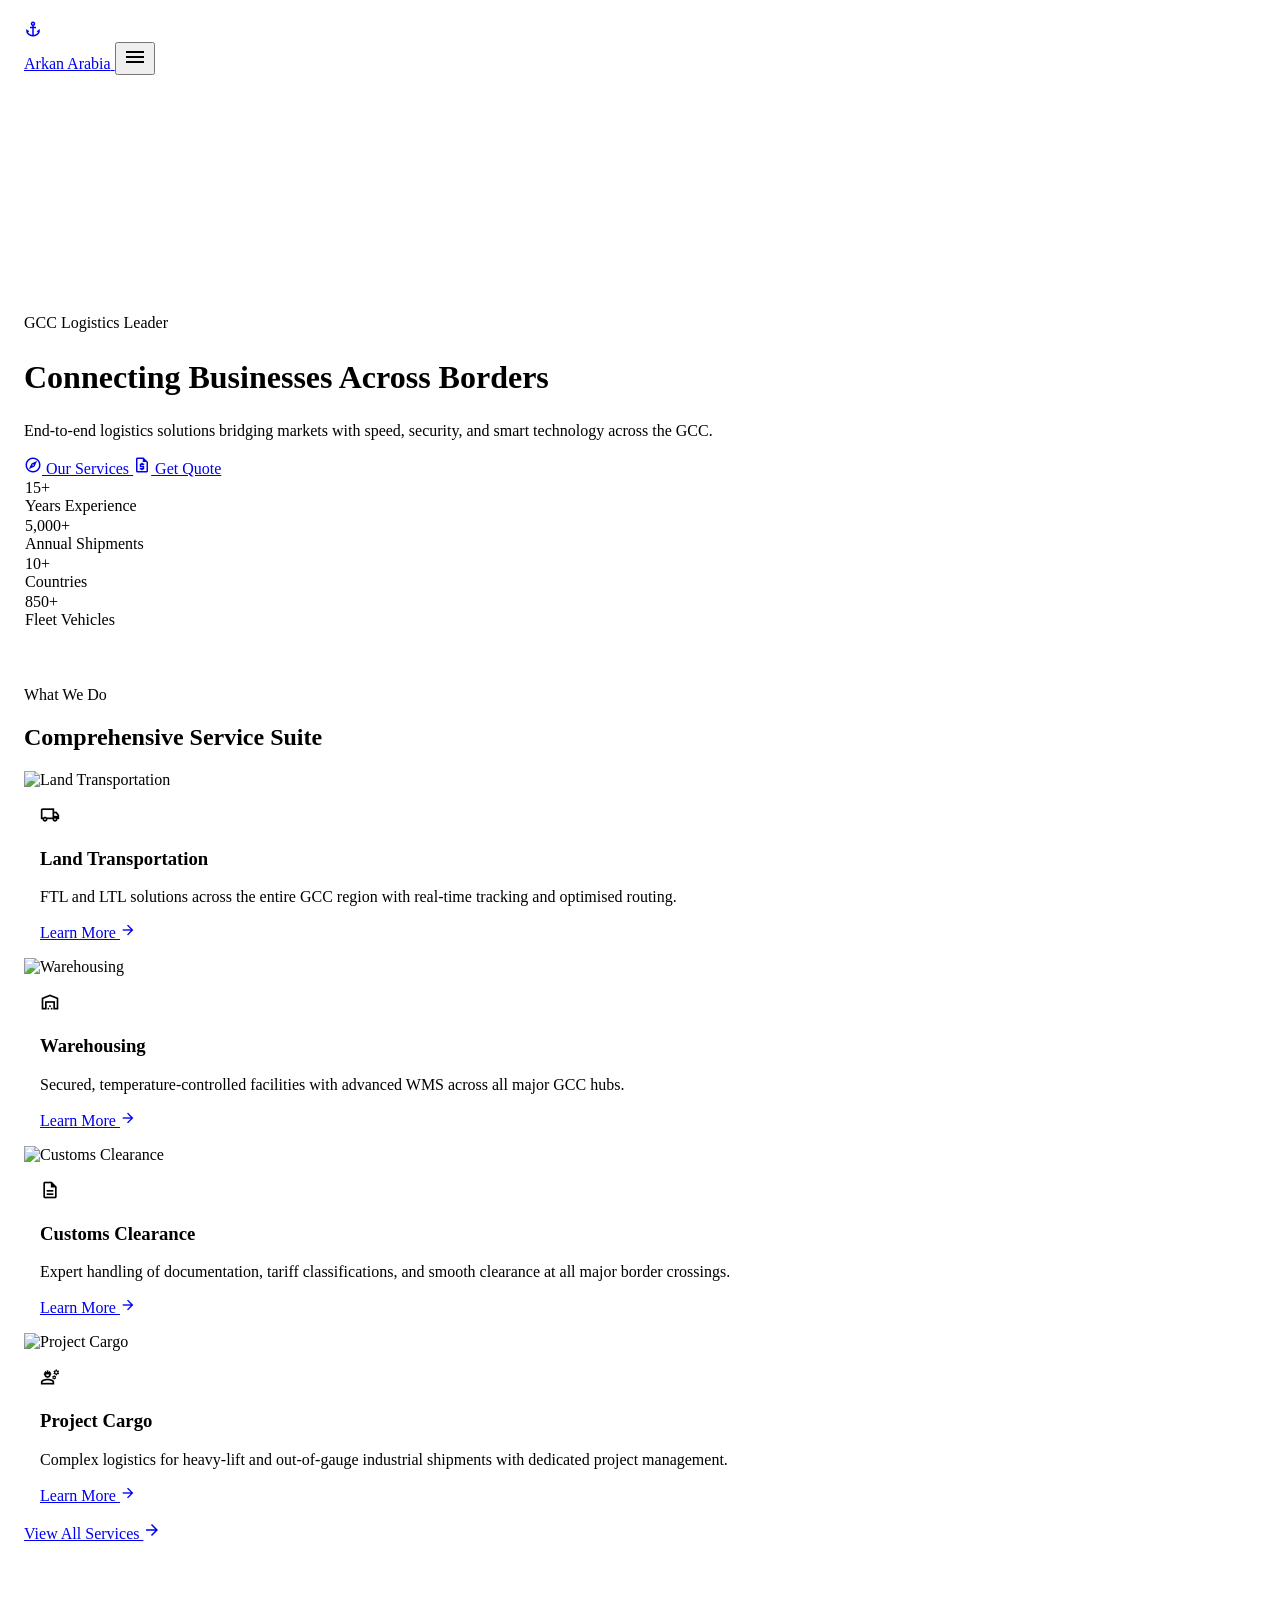
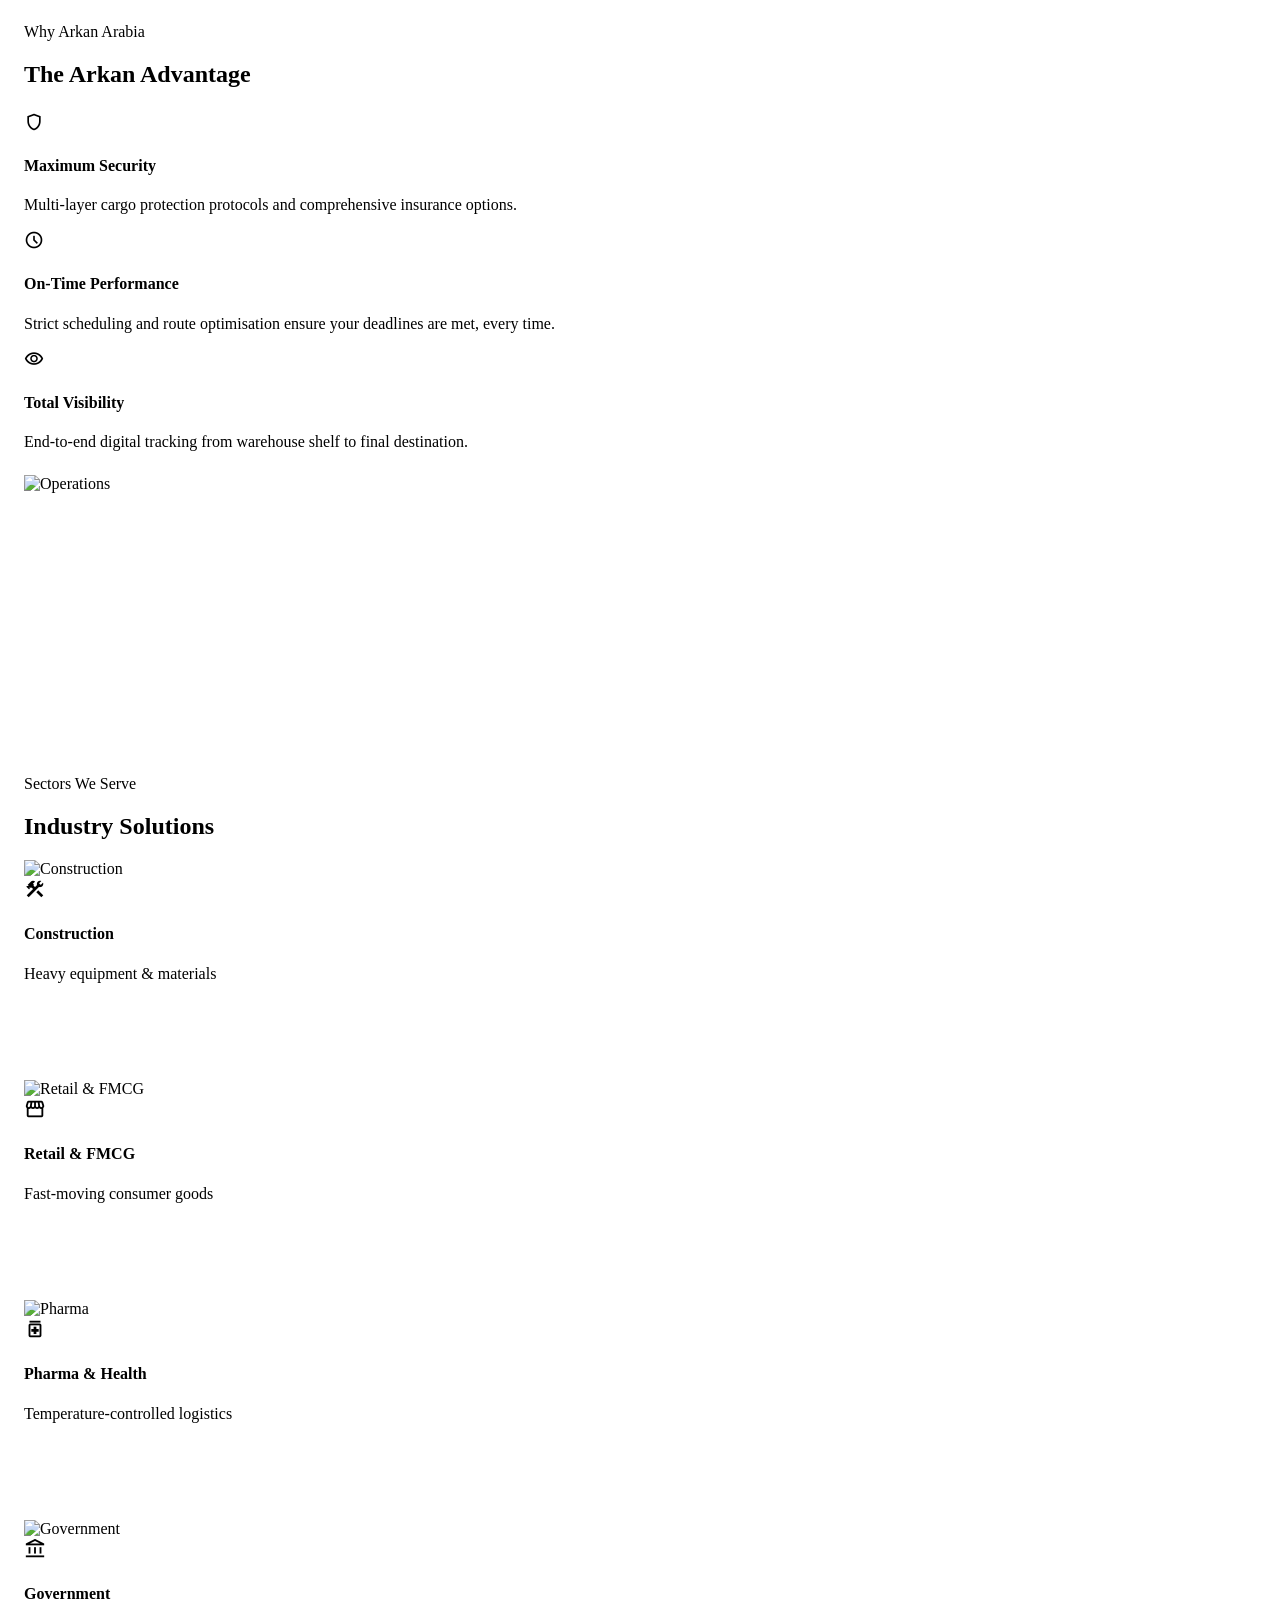
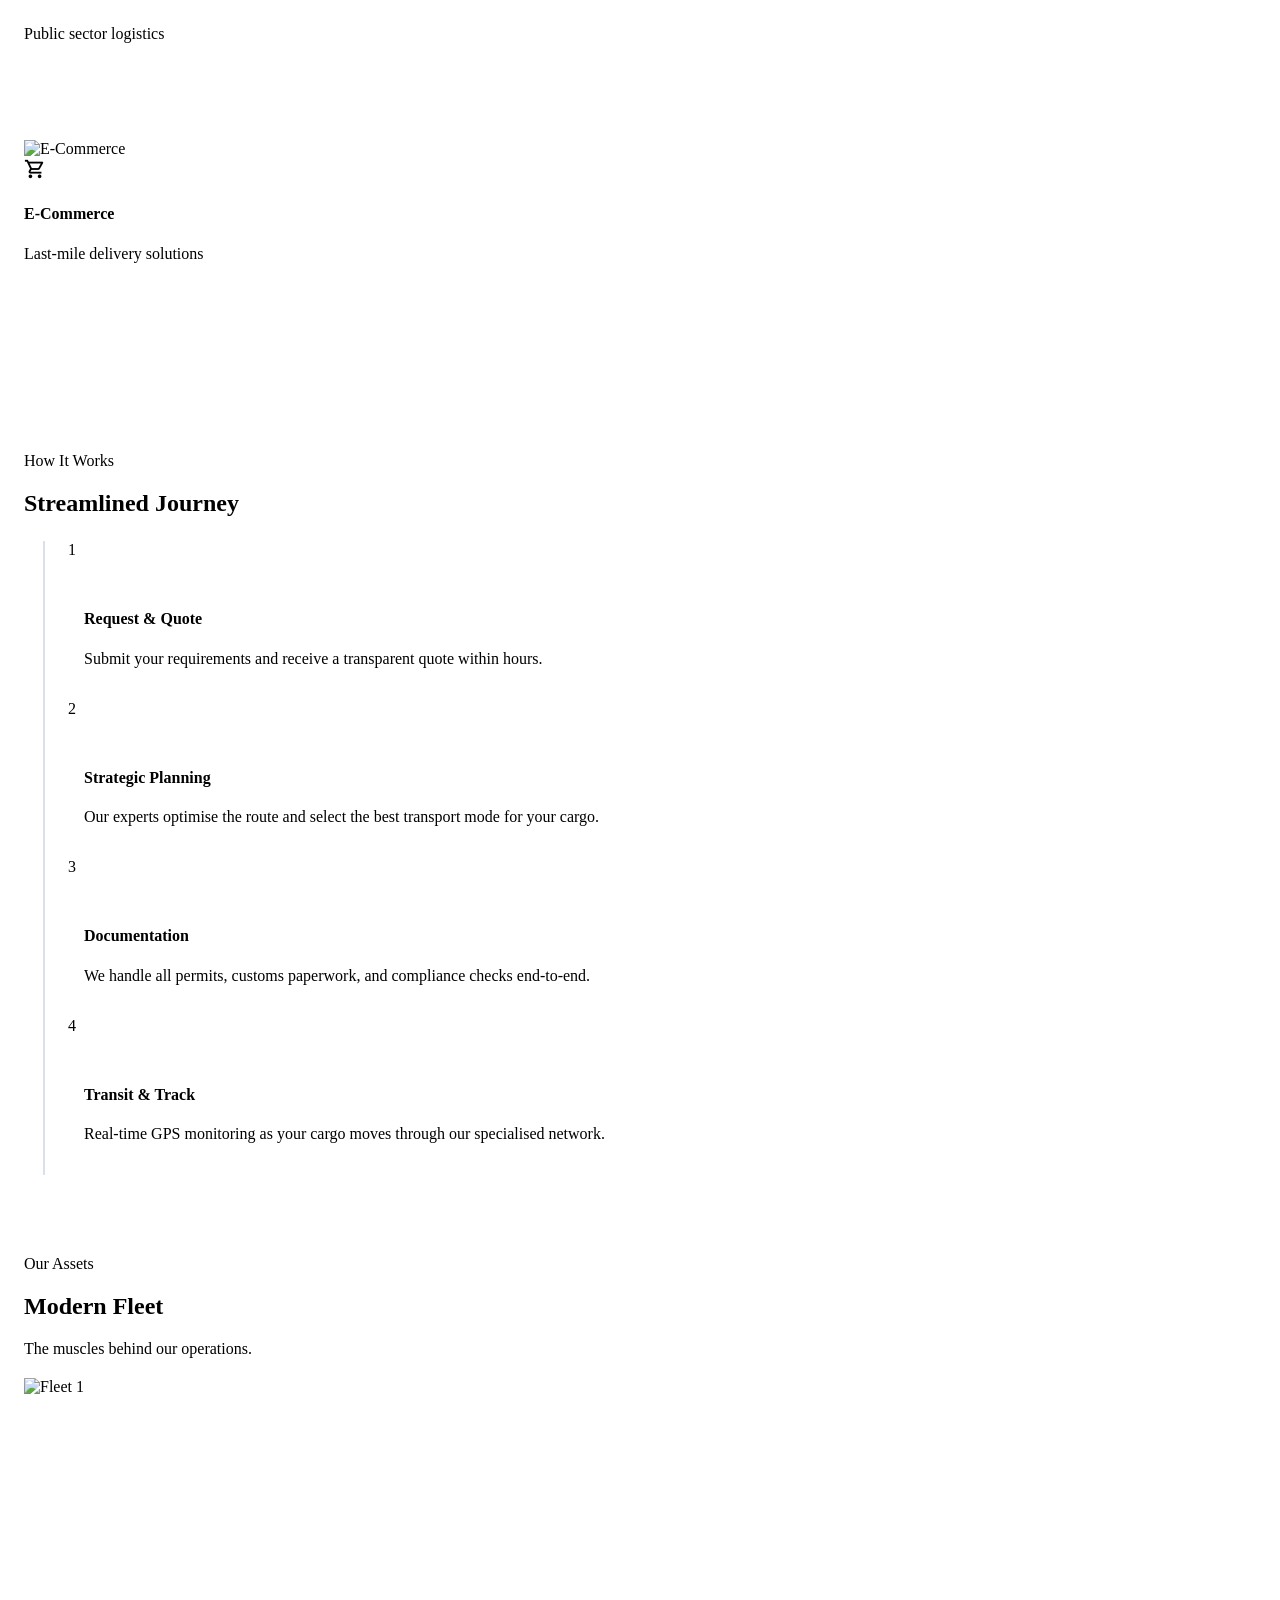
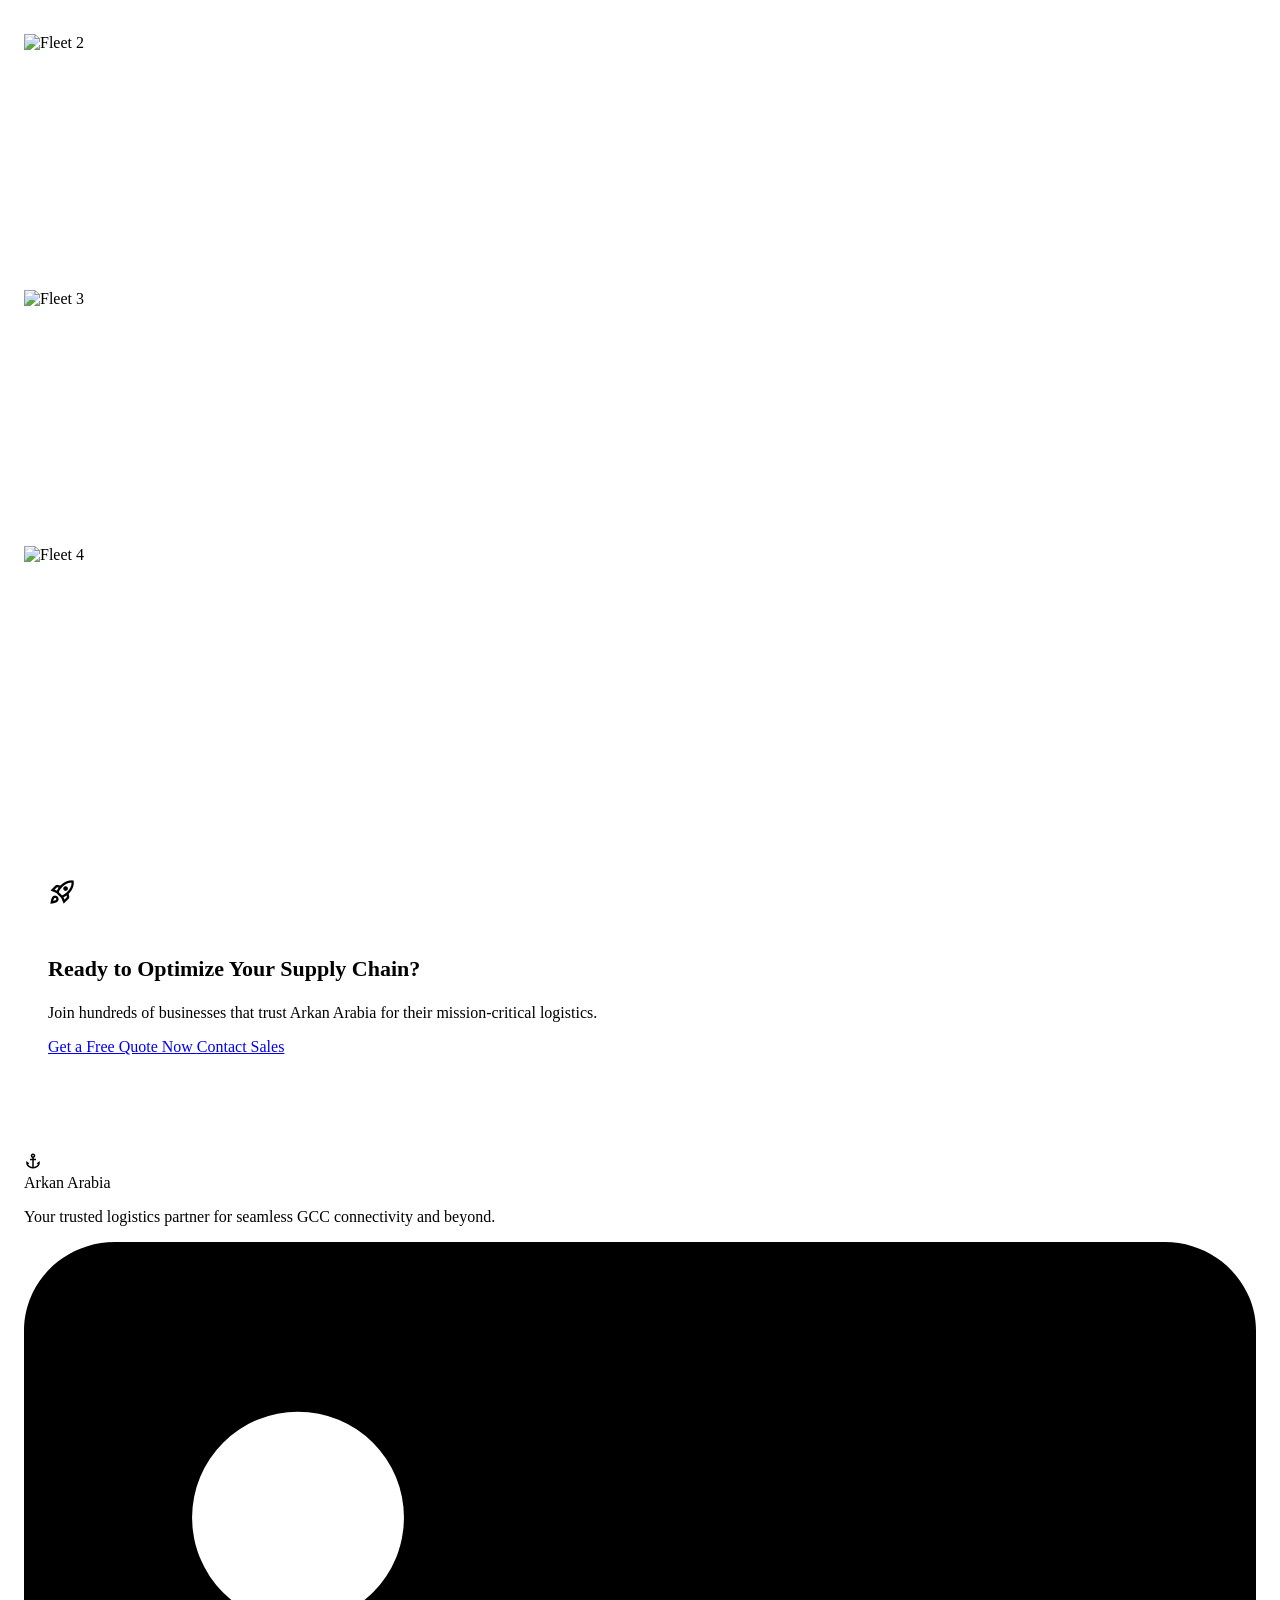
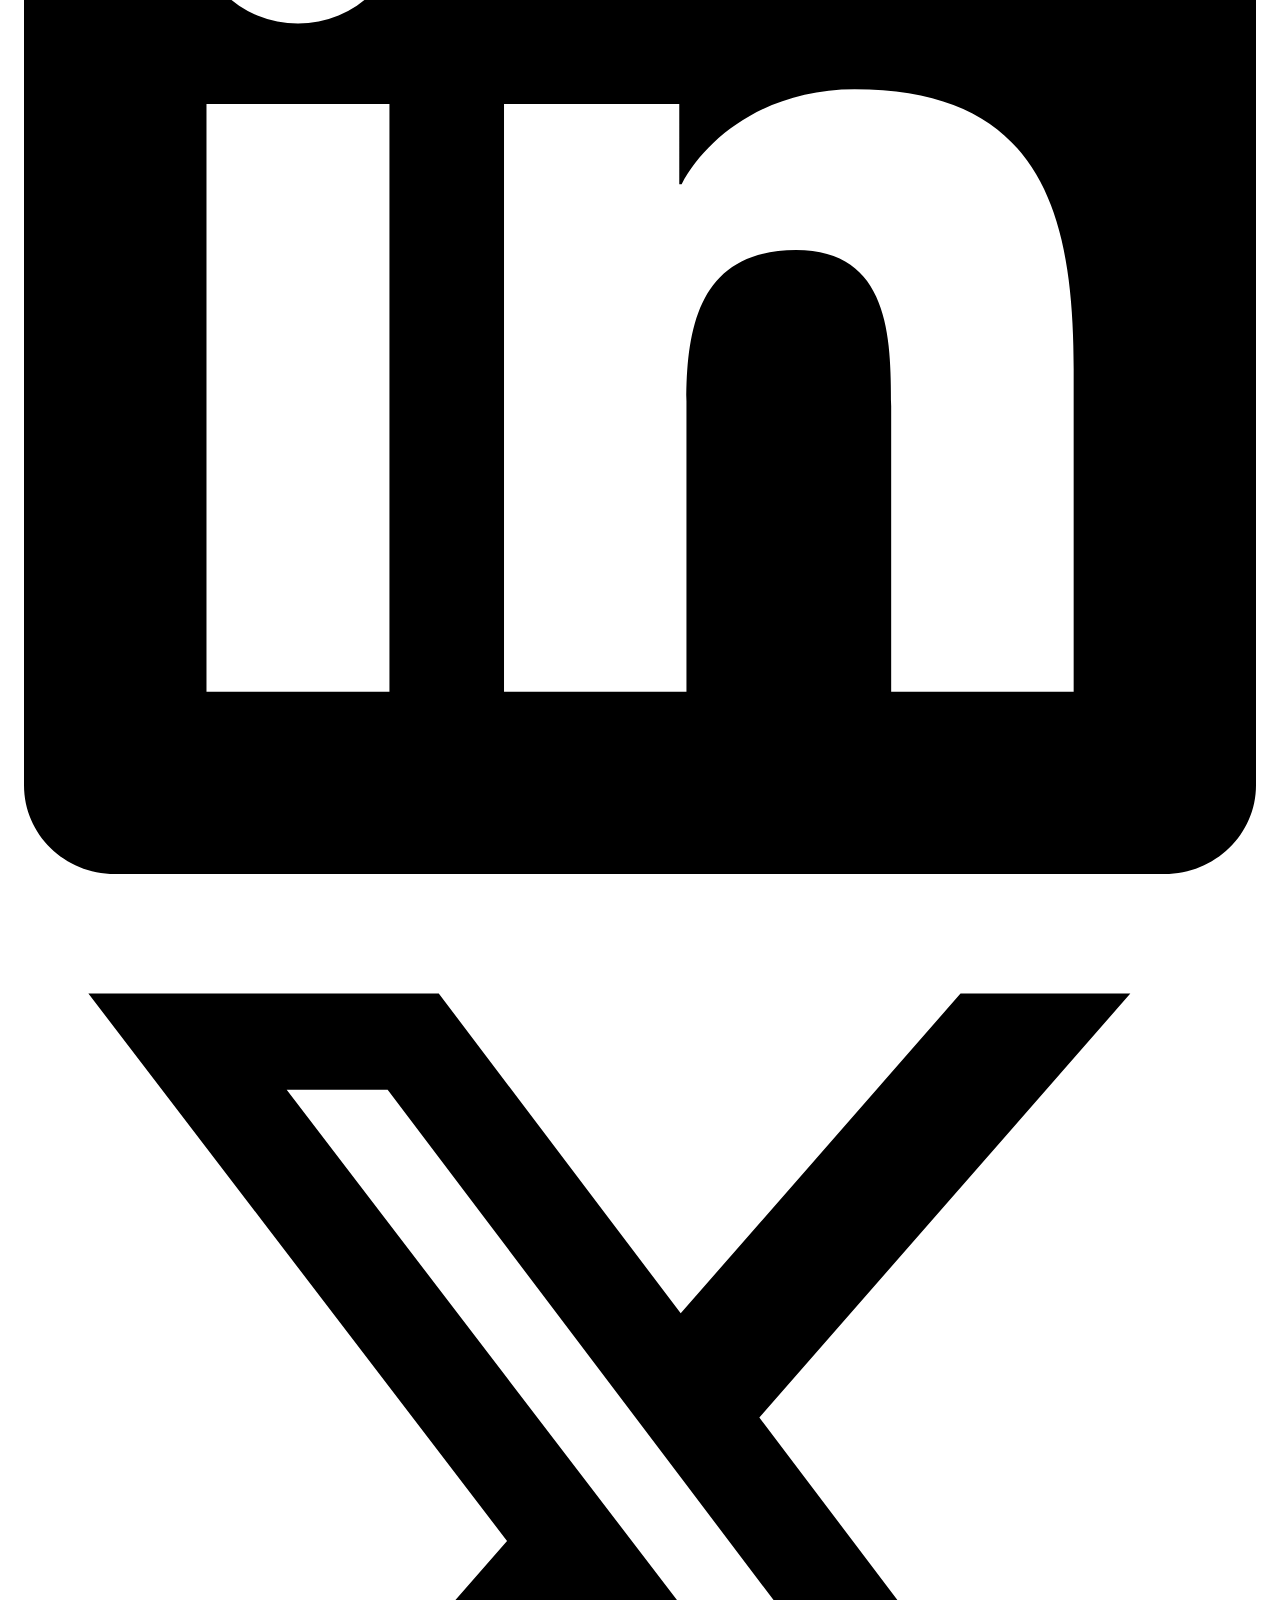
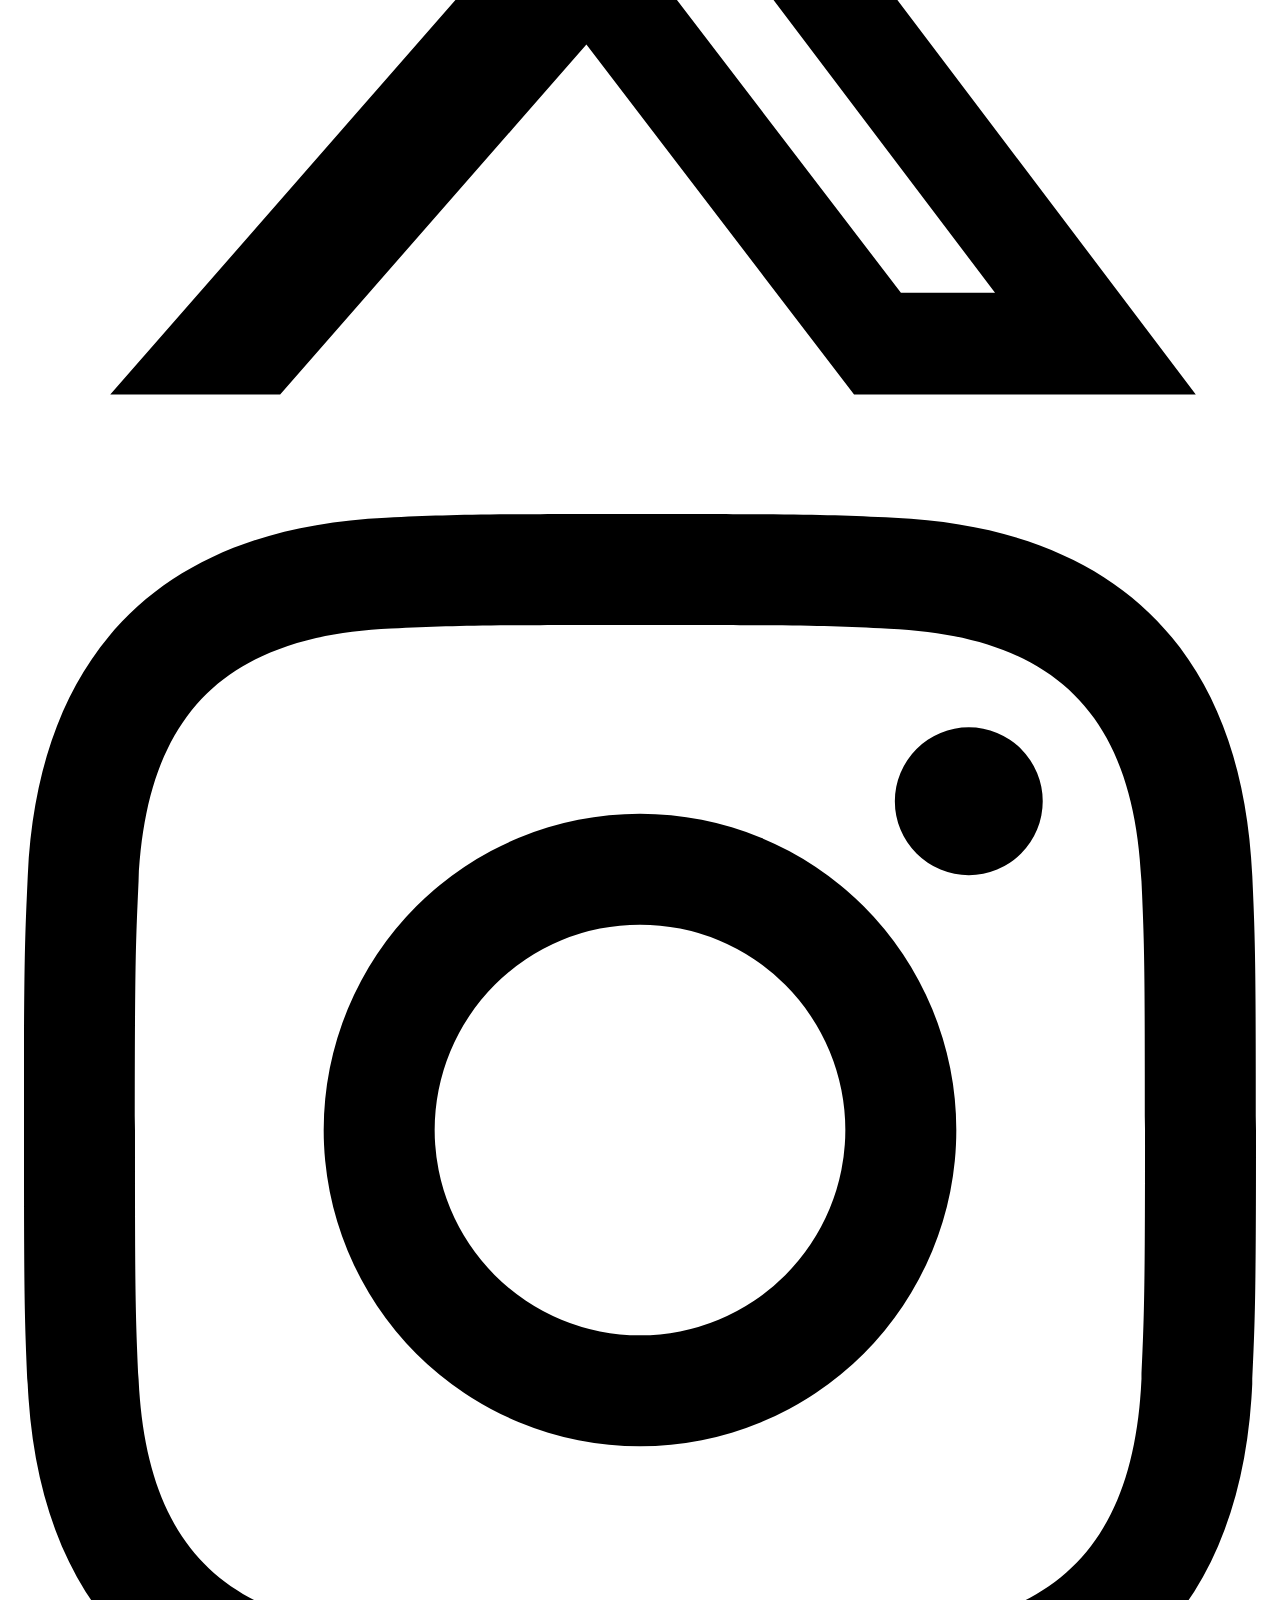
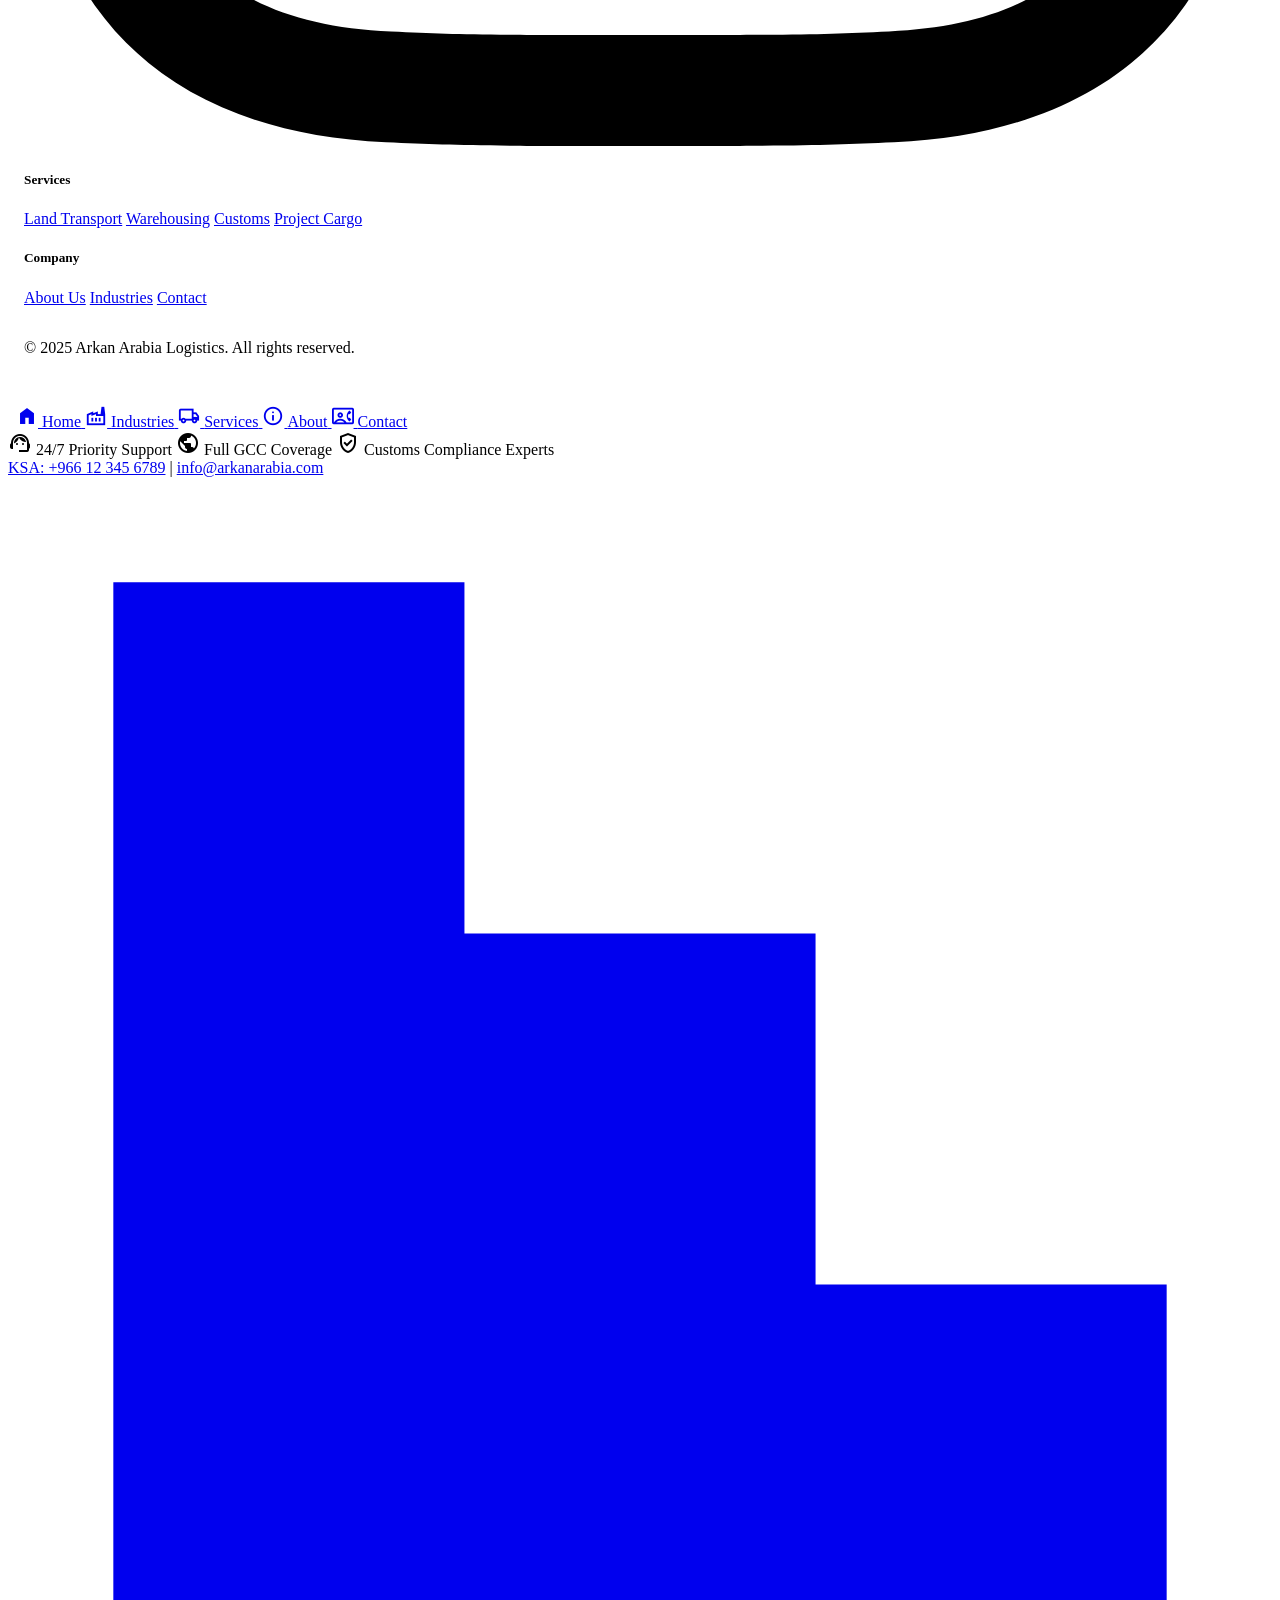
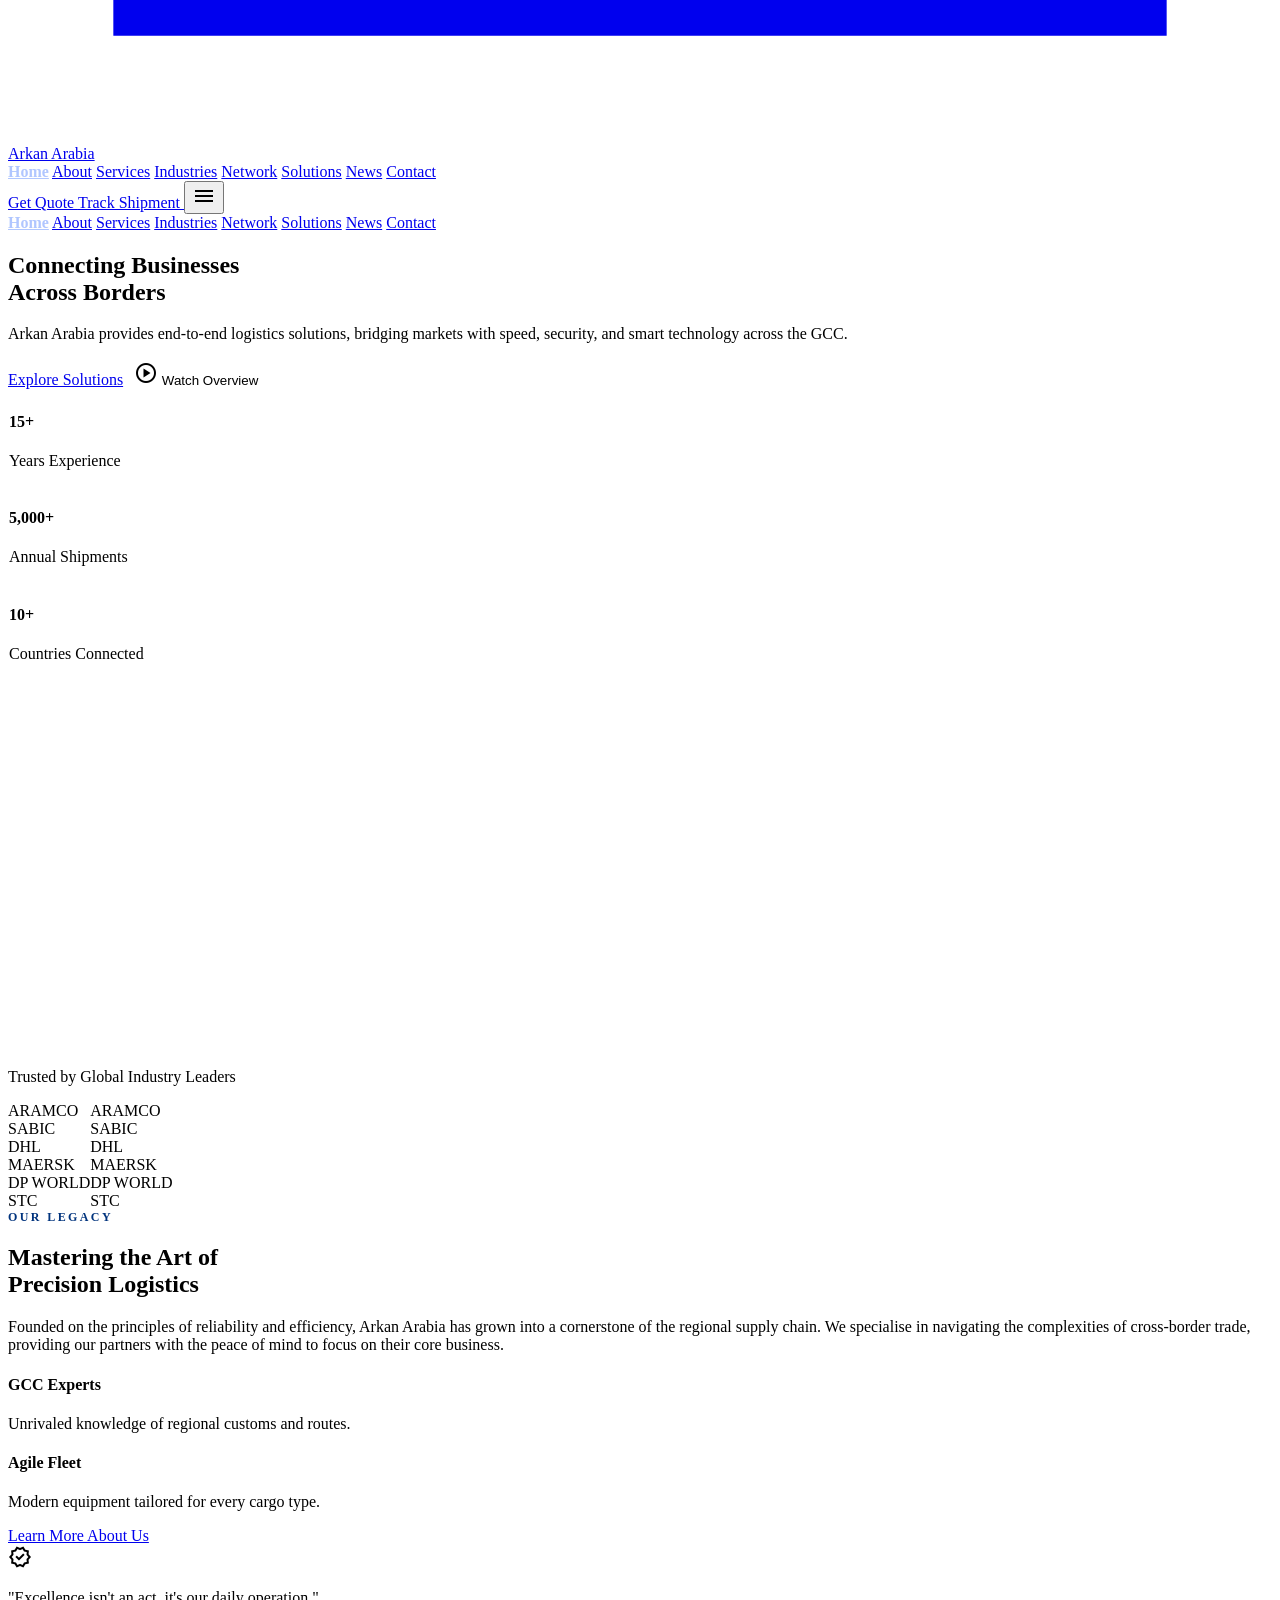
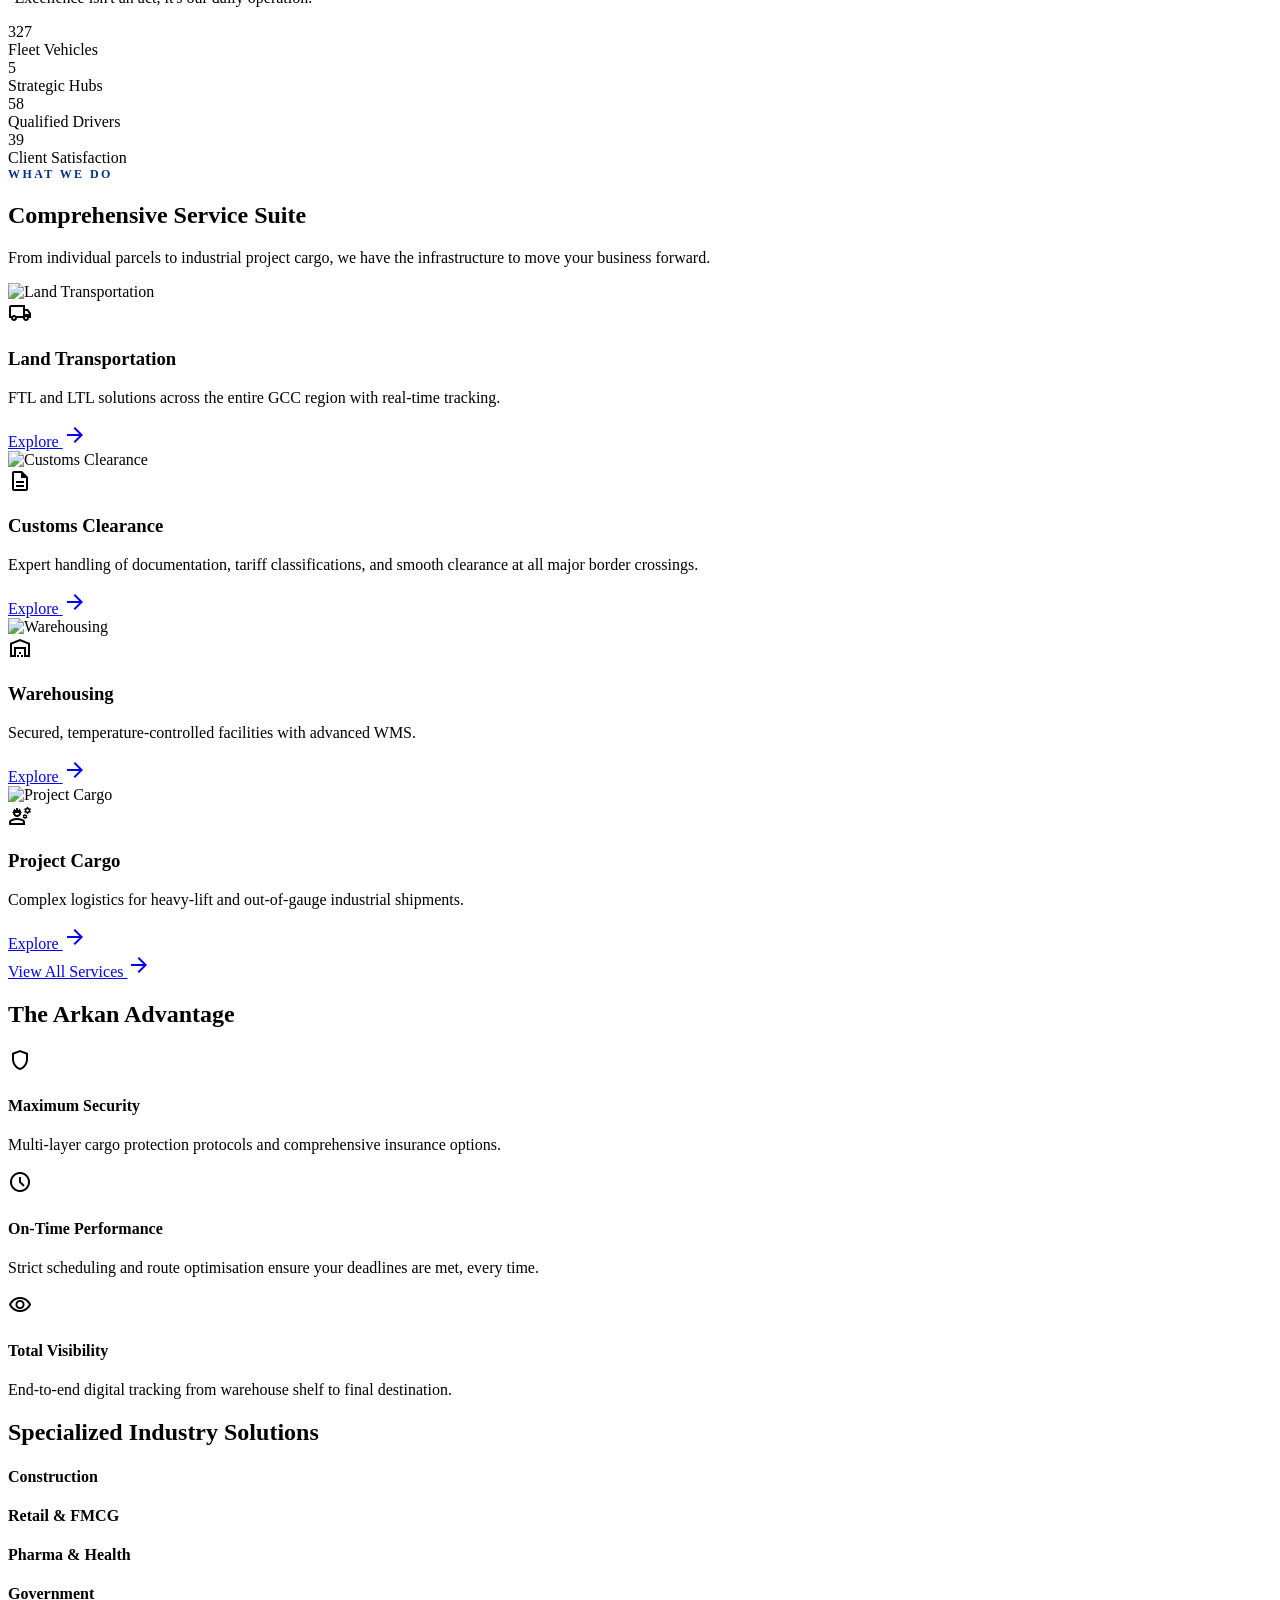
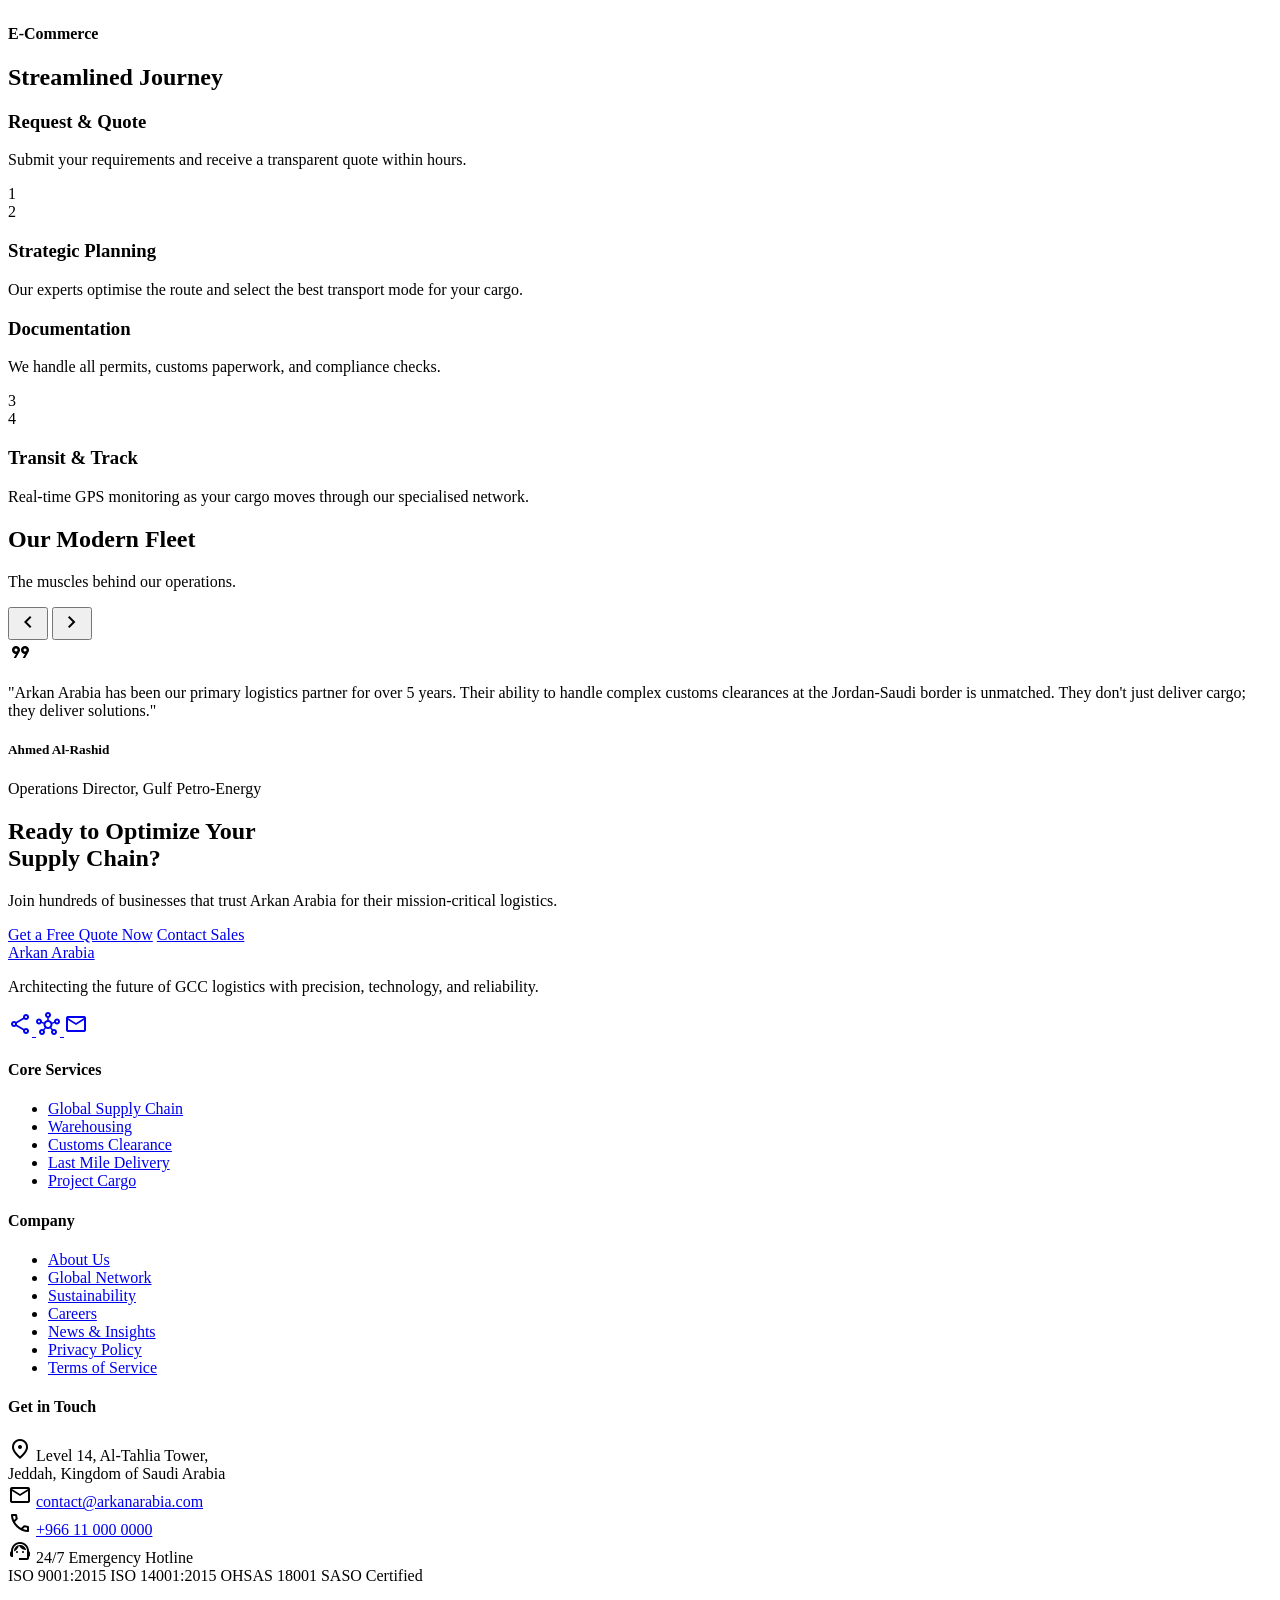
==== index.html @ e601ddeb "Initial commit: Arkan Arabia multi-page logistics website with responsive mobile layouts" ====
<!DOCTYPE html>
<html class="scroll-smooth" lang="en">
<head>
  <meta charset="utf-8">
  <meta name="viewport" content="width=device-width, initial-scale=1.0">
  <title>Arkan Arabia Logistics</title>

  <!-- Tailwind CDN -->
  <script src="https://cdn.tailwindcss.com?plugins=forms,container-queries"></script>

  <!-- Google Fonts -->
  <link href="https://fonts.googleapis.com/css2?family=Manrope:wght@400;600;700;800&family=Inter:wght@300;400;500;600&display=swap" rel="stylesheet">
  <link href="https://fonts.googleapis.com/css2?family=Material+Symbols+Outlined:opsz,wght,FILL,GRAD@20..48,100..700,0..1,-50..200&display=swap" rel="stylesheet">

  <!-- Tailwind Config -->
  <script id="tailwind-config">
    tailwind.config = {
      darkMode: "class",
      theme: {
        extend: {
          colors: {
            "surface-dim": "#dcd9d9",
            "primary-fixed-dim": "#b0c6ff",
            "surface-tint": "#315bb0",
            "on-surface-variant": "#434652",
            "surface-container-low": "#f6f3f2",
            "inverse-surface": "#313030",
            "error-container": "#ffdad6",
            "primary-fixed": "#d9e2ff",
            "primary": "#00337d",
            "on-secondary-container": "#26348a",
            "on-background": "#1c1b1b",
            "on-error": "#ffffff",
            "on-primary-fixed-variant": "#0d4297",
            "on-secondary": "#ffffff",
            "surface-container-high": "#eae7e7",
            "outline-variant": "#c3c6d4",
            "on-tertiary-container": "#bac1c8",
            "tertiary-fixed": "#dce3eb",
            "tertiary": "#31383f",
            "primary-container": "#1b4a9f",
            "inverse-primary": "#b0c6ff",
            "on-primary-fixed": "#001945",
            "secondary-fixed-dim": "#bbc3ff",
            "on-tertiary": "#ffffff",
            "on-surface": "#1c1b1b",
            "tertiary-container": "#484f56",
            "on-secondary-fixed-variant": "#303e94",
            "on-primary-container": "#a6bfff",
            "on-primary": "#ffffff",
            "surface-container": "#f0edec",
            "on-tertiary-fixed-variant": "#40484e",
            "surface-bright": "#fcf9f8",
            "on-error-container": "#93000a",
            "error": "#ba1a1a",
            "outline": "#747783",
            "secondary-fixed": "#dee0ff",
            "secondary": "#4957ad",
            "secondary-container": "#94a2fe",
            "surface": "#fcf9f8",
            "background": "#fcf9f8",
            "surface-container-lowest": "#ffffff",
            "tertiary-fixed-dim": "#c0c7cf",
            "inverse-on-surface": "#f3f0ef",
            "on-tertiary-fixed": "#151c22",
            "surface-container-highest": "#e5e2e1",
            "surface-variant": "#e5e2e1",
            "on-secondary-fixed": "#000e5e"
          },
          borderRadius: {
            "DEFAULT": "0.25rem", "lg": "0.5rem", "xl": "0.75rem",
            "2xl": "20px", "3xl": "24px", "full": "9999px"
          },
          fontFamily: {
            "display": ["Manrope", "sans-serif"],
            "h1": ["Manrope","sans-serif"], "h2": ["Manrope","sans-serif"],
            "h3": ["Manrope","sans-serif"], "body": ["Inter","sans-serif"],
            "body-md": ["Inter","sans-serif"],
            "label-sm": ["Inter","sans-serif"]
          },
          spacing: {
            "xs": "4px", "sm": "8px", "md": "16px", "lg": "24px",
            "xl": "48px", "2xl": "64px",
            "container-max": "1280px"
          },
          fontSize: {
            "display-lg": ["3rem", { lineHeight: "1.1", fontWeight: "800" }],
            "display-md": ["2.25rem", { lineHeight: "1.15", fontWeight: "700" }],
            "title-lg": ["1.375rem", { lineHeight: "1.3", fontWeight: "700" }],
            "title-md": ["1rem", { lineHeight: "1.4", fontWeight: "600" }],
            "body-md": ["0.875rem", { lineHeight: "1.6" }],
            "label-sm": ["0.75rem", { lineHeight: "1.4", fontWeight: "500" }]
          }
        }
      }
    }
  </script>

  <!-- Custom CSS -->
  <link rel="stylesheet" href="assets/css/styles.css">

  <style>
    /* Glass morphism */
    .glass-card {
      background: rgba(255,255,255,0.15);
      backdrop-filter: blur(20px);
      -webkit-backdrop-filter: blur(20px);
      border: 1px solid rgba(255,255,255,0.25);
    }
    /* Hide scrollbar */
    .scrollbar-hide::-webkit-scrollbar { display: none; }
    .scrollbar-hide { -ms-overflow-style: none; scrollbar-width: none; }
    /* Fade-in reveal */
    .mob-reveal { opacity: 0; transform: translateY(20px); transition: opacity 0.5s ease, transform 0.5s ease; }
    .mob-reveal.visible { opacity: 1; transform: translateY(0); }
    /* Side drawer transition */
    #mobile-drawer { transform: translateX(-100%); transition: transform 0.3s ease; }
    #mobile-drawer.open { transform: translateX(0); }
    #drawer-overlay { opacity: 0; pointer-events: none; transition: opacity 0.3s ease; }
    #drawer-overlay.open { opacity: 1; pointer-events: auto; }
    /* Logo scroll */
    .logo-scroll { animation: scrollX 28s linear infinite; display: flex; width: max-content; }
    @keyframes scrollX { 0% { transform: translateX(0); } 100% { transform: translateX(-50%); } }
    /* No scrollbar utility */
    .no-scrollbar::-webkit-scrollbar { display: none; }
    .no-scrollbar { -ms-overflow-style: none; scrollbar-width: none; }
    /* Mobile process timeline line */
    .mob-timeline { position: relative; }
    .mob-timeline::before {
      content: '';
      position: absolute;
      left: 15px;
      top: 0;
      bottom: 0;
      width: 2px;
      background: rgba(0,51,125,0.15);
    }
  </style>
</head>

<body class="bg-background text-on-background font-body-md selection:bg-primary-container selection:text-on-primary-container overflow-x-hidden">

  <!-- ══════════════════════════════════════════════════════
       MOBILE TOP APP BAR (< md only)
       ══════════════════════════════════════════════════════ -->
  <header class="md:hidden fixed top-0 w-full z-50 bg-surface/80 backdrop-blur-xl border-b border-outline-variant/30 shadow-sm">
    <div class="flex justify-between items-center px-md py-sm w-full max-w-container-max mx-auto" style="padding-left:16px;padding-right:16px;padding-top:12px;padding-bottom:12px;">
      <a href="./index.html" class="flex items-center gap-sm">
        <div class="w-8 h-8 bg-primary rounded-lg flex items-center justify-center">
          <span class="material-symbols-outlined text-white text-base" style="font-size:18px;">anchor</span>
        </div>
        <span class="font-h1 font-bold text-primary text-base leading-tight">Arkan Arabia</span>
      </a>
      <button id="mob-hamburger" aria-label="Open menu" class="w-10 h-10 flex items-center justify-center rounded-xl hover:bg-surface-container transition-colors">
        <span class="material-symbols-outlined text-on-surface">menu</span>
      </button>
    </div>
  </header>

  <!-- ══ MOBILE SIDE DRAWER OVERLAY ══ -->
  <div id="drawer-overlay" class="md:hidden fixed inset-0 bg-black/40 z-40 backdrop-blur-sm"></div>

  <!-- ══ MOBILE SIDE DRAWER ══ -->
  <aside id="mobile-drawer" class="md:hidden fixed top-0 left-0 h-full w-72 bg-surface z-50 flex flex-col shadow-2xl">
    <div class="flex items-center justify-between px-md py-md border-b border-outline-variant/30" style="padding:16px;">
      <div class="flex items-center gap-sm">
        <div class="w-8 h-8 bg-primary rounded-lg flex items-center justify-center">
          <span class="material-symbols-outlined text-white text-base" style="font-size:18px;">anchor</span>
        </div>
        <span class="font-h1 font-bold text-primary text-base">Arkan Arabia</span>
      </div>
      <button id="mob-close" class="w-9 h-9 flex items-center justify-center rounded-xl hover:bg-surface-container transition-colors">
        <span class="material-symbols-outlined text-on-surface">close</span>
      </button>
    </div>
    <nav class="flex flex-col gap-xs p-md flex-1" style="padding:12px;">
      <a href="./index.html" class="flex items-center gap-md px-md py-md rounded-xl bg-primary-container/20 text-primary font-semibold" style="padding:12px 16px;gap:12px;">
        <span class="material-symbols-outlined">home</span> Home
      </a>
      <a href="./pages/about.html" class="flex items-center gap-md px-md py-md rounded-xl hover:bg-surface-container transition-colors text-on-surface" style="padding:12px 16px;gap:12px;">
        <span class="material-symbols-outlined">info</span> About Us
      </a>
      <a href="./pages/services.html" class="flex items-center gap-md px-md py-md rounded-xl hover:bg-surface-container transition-colors text-on-surface" style="padding:12px 16px;gap:12px;">
        <span class="material-symbols-outlined">local_shipping</span> Services
      </a>
      <a href="./pages/industries.html" class="flex items-center gap-md px-md py-md rounded-xl hover:bg-surface-container transition-colors text-on-surface" style="padding:12px 16px;gap:12px;">
        <span class="material-symbols-outlined">factory</span> Industries
      </a>
      <a href="./pages/contact.html" class="flex items-center gap-md px-md py-md rounded-xl hover:bg-surface-container transition-colors text-on-surface" style="padding:12px 16px;gap:12px;">
        <span class="material-symbols-outlined">contact_phone</span> Contact
      </a>
    </nav>
    <div class="p-md border-t border-outline-variant/30" style="padding:16px;">
      <a href="./pages/contact.html#quote" class="w-full h-14 bg-primary text-on-primary font-semibold rounded-xl flex items-center justify-center gap-sm shadow-md active:scale-95 transition-transform" style="gap:8px;">
        <span class="material-symbols-outlined text-sm" style="font-size:18px;">request_quote</span> Get a Free Quote
      </a>
    </div>
  </aside>

  <!-- ══════════════════════════════════════════════════════
       MOBILE MAIN CONTENT (< md only)
       ══════════════════════════════════════════════════════ -->
  <main class="md:hidden pt-[64px] pb-16">

    <!-- MOBILE HERO -->
    <section class="relative h-[85vh] flex flex-col justify-end overflow-hidden" style="padding:16px;">
      <!-- Background -->
      <div class="absolute inset-0 z-0">
        <div class="absolute inset-0 bg-primary/50 z-10"></div>
        <div class="absolute inset-0 bg-cover bg-center" style="background-image:url('https://lh3.googleusercontent.com/aida-public/[base64]');"></div>
      </div>
      <!-- Content -->
      <div class="relative z-10 space-y-md mb-lg">
        <div class="space-y-sm">
          <span class="inline-block bg-white/20 text-white text-xs font-semibold px-3 py-1 rounded-full uppercase tracking-widest border border-white/30">GCC Logistics Leader</span>
          <h1 class="text-white font-h1 font-extrabold leading-tight" style="font-size:2rem;">Connecting Businesses <span class="text-primary-fixed">Across Borders</span></h1>
          <p class="text-white/80 text-sm leading-relaxed">End-to-end logistics solutions bridging markets with speed, security, and smart technology across the GCC.</p>
        </div>
        <div class="flex gap-sm">
          <a href="./pages/services.html" class="flex-1 h-12 bg-primary text-on-primary font-semibold rounded-xl flex items-center justify-center gap-sm shadow-md active:scale-95 transition-transform text-sm" style="gap:6px;">
            <span class="material-symbols-outlined" style="font-size:18px;">explore</span> Our Services
          </a>
          <a href="./pages/contact.html#quote" class="flex-1 h-12 bg-white/20 text-white font-semibold rounded-xl flex items-center justify-center gap-sm border border-white/30 active:scale-95 transition-transform text-sm backdrop-blur-sm" style="gap:6px;">
            <span class="material-symbols-outlined" style="font-size:18px;">request_quote</span> Get Quote
          </a>
        </div>
        <!-- KPI Glass Cards -->
        <div class="grid grid-cols-2 gap-sm">
          <div class="glass-card p-md rounded-xl">
            <div class="text-white font-h1 font-bold text-2xl">15+</div>
            <div class="text-white/70 text-xs font-medium uppercase tracking-wide">Years Experience</div>
          </div>
          <div class="glass-card p-md rounded-xl">
            <div class="text-white font-h1 font-bold text-2xl">5,000+</div>
            <div class="text-white/70 text-xs font-medium uppercase tracking-wide">Annual Shipments</div>
          </div>
          <div class="glass-card p-md rounded-xl">
            <div class="text-white font-h1 font-bold text-2xl">10+</div>
            <div class="text-white/70 text-xs font-medium uppercase tracking-wide">Countries</div>
          </div>
          <div class="glass-card p-md rounded-xl">
            <div class="text-white font-h1 font-bold text-2xl">850+</div>
            <div class="text-white/70 text-xs font-medium uppercase tracking-wide">Fleet Vehicles</div>
          </div>
        </div>
      </div>
    </section>

    <!-- MOBILE SERVICES -->
    <section class="px-md py-xl space-y-lg" style="padding-left:16px;padding-right:16px;padding-top:40px;padding-bottom:40px;">
      <div class="mob-reveal">
        <span class="text-xs font-semibold text-primary uppercase tracking-widest">What We Do</span>
        <h2 class="font-h2 font-bold text-on-surface mt-1" style="font-size:1.5rem;">Comprehensive Service Suite</h2>
      </div>

      <!-- Service Card: Land Transportation -->
      <div class="mob-reveal bg-white rounded-2xl shadow-sm overflow-hidden border border-outline-variant/20">
        <div class="aspect-[4/3] overflow-hidden">
          <img src="https://lh3.googleusercontent.com/aida-public/[base64]" alt="Land Transportation" class="w-full h-full object-cover">
        </div>
        <div class="p-md space-y-sm" style="padding:16px;">
          <div class="flex items-center gap-sm">
            <div class="w-9 h-9 bg-primary/10 rounded-lg flex items-center justify-center">
              <span class="material-symbols-outlined text-primary" style="font-size:20px;">local_shipping</span>
            </div>
            <h3 class="font-semibold text-on-surface">Land Transportation</h3>
          </div>
          <p class="text-on-surface-variant text-sm leading-relaxed">FTL and LTL solutions across the entire GCC region with real-time tracking and optimised routing.</p>
          <a href="./pages/services.html" class="flex items-center gap-xs text-primary font-semibold text-sm" style="gap:4px;">
            Learn More <span class="material-symbols-outlined" style="font-size:16px;">arrow_forward</span>
          </a>
        </div>
      </div>

      <!-- Service Card: Warehousing -->
      <div class="mob-reveal bg-white rounded-2xl shadow-sm overflow-hidden border border-outline-variant/20">
        <div class="aspect-[4/3] overflow-hidden">
          <img src="https://lh3.googleusercontent.com/aida-public/[base64]" alt="Warehousing" class="w-full h-full object-cover">
        </div>
        <div class="p-md space-y-sm" style="padding:16px;">
          <div class="flex items-center gap-sm">
            <div class="w-9 h-9 bg-primary/10 rounded-lg flex items-center justify-center">
              <span class="material-symbols-outlined text-primary" style="font-size:20px;">warehouse</span>
            </div>
            <h3 class="font-semibold text-on-surface">Warehousing</h3>
          </div>
          <p class="text-on-surface-variant text-sm leading-relaxed">Secured, temperature-controlled facilities with advanced WMS across all major GCC hubs.</p>
          <a href="./pages/services.html" class="flex items-center gap-xs text-primary font-semibold text-sm" style="gap:4px;">
            Learn More <span class="material-symbols-outlined" style="font-size:16px;">arrow_forward</span>
          </a>
        </div>
      </div>

      <!-- Service Card: Customs Clearance -->
      <div class="mob-reveal bg-white rounded-2xl shadow-sm overflow-hidden border border-outline-variant/20">
        <div class="aspect-[4/3] overflow-hidden">
          <img src="https://lh3.googleusercontent.com/aida-public/[base64]" alt="Customs Clearance" class="w-full h-full object-cover">
        </div>
        <div class="p-md space-y-sm" style="padding:16px;">
          <div class="flex items-center gap-sm">
            <div class="w-9 h-9 bg-primary/10 rounded-lg flex items-center justify-center">
              <span class="material-symbols-outlined text-primary" style="font-size:20px;">description</span>
            </div>
            <h3 class="font-semibold text-on-surface">Customs Clearance</h3>
          </div>
          <p class="text-on-surface-variant text-sm leading-relaxed">Expert handling of documentation, tariff classifications, and smooth clearance at all major border crossings.</p>
          <a href="./pages/services.html" class="flex items-center gap-xs text-primary font-semibold text-sm" style="gap:4px;">
            Learn More <span class="material-symbols-outlined" style="font-size:16px;">arrow_forward</span>
          </a>
        </div>
      </div>

      <!-- Service Card: Project Cargo -->
      <div class="mob-reveal bg-white rounded-2xl shadow-sm overflow-hidden border border-outline-variant/20">
        <div class="aspect-[4/3] overflow-hidden">
          <img src="https://lh3.googleusercontent.com/aida-public/[base64]" alt="Project Cargo" class="w-full h-full object-cover">
        </div>
        <div class="p-md space-y-sm" style="padding:16px;">
          <div class="flex items-center gap-sm">
            <div class="w-9 h-9 bg-primary/10 rounded-lg flex items-center justify-center">
              <span class="material-symbols-outlined text-primary" style="font-size:20px;">engineering</span>
            </div>
            <h3 class="font-semibold text-on-surface">Project Cargo</h3>
          </div>
          <p class="text-on-surface-variant text-sm leading-relaxed">Complex logistics for heavy-lift and out-of-gauge industrial shipments with dedicated project management.</p>
          <a href="./pages/services.html" class="flex items-center gap-xs text-primary font-semibold text-sm" style="gap:4px;">
            Learn More <span class="material-symbols-outlined" style="font-size:16px;">arrow_forward</span>
          </a>
        </div>
      </div>

      <a href="./pages/services.html" class="w-full h-14 bg-primary text-on-primary font-semibold rounded-xl flex items-center justify-center gap-sm shadow-md active:scale-95 transition-transform mob-reveal" style="gap:8px;">
        View All Services <span class="material-symbols-outlined" style="font-size:18px;">arrow_forward</span>
      </a>
    </section>

    <!-- MOBILE WHY CHOOSE US -->
    <section class="bg-inverse-surface px-md py-xl" style="padding-left:16px;padding-right:16px;padding-top:40px;padding-bottom:40px;">
      <div class="mob-reveal mb-lg" style="margin-bottom:24px;">
        <span class="text-xs font-semibold text-primary-fixed uppercase tracking-widest">Why Arkan Arabia</span>
        <h2 class="font-h2 font-bold text-white mt-1" style="font-size:1.5rem;">The Arkan Advantage</h2>
      </div>
      <div class="space-y-md mb-lg" style="margin-bottom:24px;">
        <div class="flex items-start gap-md mob-reveal" style="gap:16px;">
          <div class="w-10 h-10 rounded-full border border-white/20 flex items-center justify-center shrink-0 mt-1">
            <span class="material-symbols-outlined text-primary-fixed" style="font-size:20px;">shield</span>
          </div>
          <div>
            <h4 class="font-semibold text-white text-base">Maximum Security</h4>
            <p class="text-white/60 text-sm leading-relaxed">Multi-layer cargo protection protocols and comprehensive insurance options.</p>
          </div>
        </div>
        <div class="flex items-start gap-md mob-reveal" style="gap:16px;">
          <div class="w-10 h-10 rounded-full border border-white/20 flex items-center justify-center shrink-0 mt-1">
            <span class="material-symbols-outlined text-primary-fixed" style="font-size:20px;">schedule</span>
          </div>
          <div>
            <h4 class="font-semibold text-white text-base">On-Time Performance</h4>
            <p class="text-white/60 text-sm leading-relaxed">Strict scheduling and route optimisation ensure your deadlines are met, every time.</p>
          </div>
        </div>
        <div class="flex items-start gap-md mob-reveal" style="gap:16px;">
          <div class="w-10 h-10 rounded-full border border-white/20 flex items-center justify-center shrink-0 mt-1">
            <span class="material-symbols-outlined text-primary-fixed" style="font-size:20px;">visibility</span>
          </div>
          <div>
            <h4 class="font-semibold text-white text-base">Total Visibility</h4>
            <p class="text-white/60 text-sm leading-relaxed">End-to-end digital tracking from warehouse shelf to final destination.</p>
          </div>
        </div>
      </div>
      <div class="mob-reveal rounded-2xl overflow-hidden" style="height:220px;">
        <img src="https://lh3.googleusercontent.com/aida-public/[base64]" alt="Operations" class="w-full h-full object-cover">
      </div>
    </section>

    <!-- MOBILE INDUSTRIES -->
    <section class="py-xl" style="padding-top:40px;padding-bottom:40px;">
      <div class="px-md mob-reveal" style="padding-left:16px;padding-right:16px;margin-bottom:20px;">
        <span class="text-xs font-semibold text-primary uppercase tracking-widest">Sectors We Serve</span>
        <h2 class="font-h2 font-bold text-on-surface mt-1" style="font-size:1.5rem;">Industry Solutions</h2>
      </div>
      <div class="flex gap-md overflow-x-auto scrollbar-hide pb-md" style="padding-left:16px;padding-right:16px;padding-bottom:12px;gap:12px;">
        <!-- Industry Card: Construction -->
        <div class="w-72 flex-shrink-0 rounded-2xl overflow-hidden relative shadow-md" style="height:220px;min-width:288px;">
          <img src="https://lh3.googleusercontent.com/aida-public/[base64]" alt="Construction" class="w-full h-full object-cover">
          <div class="absolute inset-0 bg-gradient-to-t from-black/80 to-transparent flex flex-col justify-end p-md">
            <span class="material-symbols-outlined text-white mb-xs" style="font-size:22px;">construction</span>
            <h4 class="text-white font-semibold text-base">Construction</h4>
            <p class="text-white/70 text-xs">Heavy equipment & materials</p>
          </div>
        </div>
        <!-- Industry Card: Retail & FMCG -->
        <div class="w-72 flex-shrink-0 rounded-2xl overflow-hidden relative shadow-md" style="height:220px;min-width:288px;">
          <img src="https://lh3.googleusercontent.com/aida-public/[base64]" alt="Retail & FMCG" class="w-full h-full object-cover">
          <div class="absolute inset-0 bg-gradient-to-t from-black/80 to-transparent flex flex-col justify-end p-md">
            <span class="material-symbols-outlined text-white mb-xs" style="font-size:22px;">storefront</span>
            <h4 class="text-white font-semibold text-base">Retail &amp; FMCG</h4>
            <p class="text-white/70 text-xs">Fast-moving consumer goods</p>
          </div>
        </div>
        <!-- Industry Card: Pharma & Health -->
        <div class="w-72 flex-shrink-0 rounded-2xl overflow-hidden relative shadow-md" style="height:220px;min-width:288px;">
          <img src="https://lh3.googleusercontent.com/aida-public/[base64]" alt="Pharma" class="w-full h-full object-cover">
          <div class="absolute inset-0 bg-gradient-to-t from-black/80 to-transparent flex flex-col justify-end p-md">
            <span class="material-symbols-outlined text-white mb-xs" style="font-size:22px;">medication</span>
            <h4 class="text-white font-semibold text-base">Pharma &amp; Health</h4>
            <p class="text-white/70 text-xs">Temperature-controlled logistics</p>
          </div>
        </div>
        <!-- Industry Card: Government -->
        <div class="w-72 flex-shrink-0 rounded-2xl overflow-hidden relative shadow-md" style="height:220px;min-width:288px;">
          <img src="https://lh3.googleusercontent.com/aida-public/[base64]" alt="Government" class="w-full h-full object-cover">
          <div class="absolute inset-0 bg-gradient-to-t from-black/80 to-transparent flex flex-col justify-end p-md">
            <span class="material-symbols-outlined text-white mb-xs" style="font-size:22px;">account_balance</span>
            <h4 class="text-white font-semibold text-base">Government</h4>
            <p class="text-white/70 text-xs">Public sector logistics</p>
          </div>
        </div>
        <!-- Industry Card: E-Commerce -->
        <div class="w-72 flex-shrink-0 rounded-2xl overflow-hidden relative shadow-md" style="height:220px;min-width:288px;">
          <img src="https://lh3.googleusercontent.com/aida-public/[base64]" alt="E-Commerce" class="w-full h-full object-cover">
          <div class="absolute inset-0 bg-gradient-to-t from-black/80 to-transparent flex flex-col justify-end p-md">
            <span class="material-symbols-outlined text-white mb-xs" style="font-size:22px;">shopping_cart</span>
            <h4 class="text-white font-semibold text-base">E-Commerce</h4>
            <p class="text-white/70 text-xs">Last-mile delivery solutions</p>
          </div>
        </div>
      </div>
    </section>

    <!-- MOBILE PROCESS -->
    <section class="bg-surface-container-low px-md py-xl" style="padding-left:16px;padding-right:16px;padding-top:40px;padding-bottom:40px;">
      <div class="mob-reveal mb-lg" style="margin-bottom:24px;">
        <span class="text-xs font-semibold text-primary uppercase tracking-widest">How It Works</span>
        <h2 class="font-h2 font-bold text-on-surface mt-1" style="font-size:1.5rem;">Streamlined Journey</h2>
      </div>
      <!-- Vertical timeline -->
      <div class="relative mob-timeline space-y-lg" style="margin-left:4px;">
        <!-- Step 1 -->
        <div class="relative pl-10 mob-reveal" style="padding-left:40px;">
          <div class="absolute left-0 top-1 w-8 h-8 bg-primary text-on-primary rounded-full flex items-center justify-center font-bold text-sm shadow-md z-10" style="width:32px;height:32px;">1</div>
          <div class="bg-white p-md rounded-xl shadow-sm border border-outline-variant/30" style="padding:16px;">
            <h4 class="font-semibold text-on-surface text-base mb-1">Request &amp; Quote</h4>
            <p class="text-on-surface-variant text-sm leading-relaxed">Submit your requirements and receive a transparent quote within hours.</p>
          </div>
        </div>
        <!-- Step 2 -->
        <div class="relative pl-10 mob-reveal" style="padding-left:40px;">
          <div class="absolute left-0 top-1 w-8 h-8 bg-primary text-on-primary rounded-full flex items-center justify-center font-bold text-sm shadow-md z-10" style="width:32px;height:32px;">2</div>
          <div class="bg-white p-md rounded-xl shadow-sm border border-outline-variant/30" style="padding:16px;">
            <h4 class="font-semibold text-on-surface text-base mb-1">Strategic Planning</h4>
            <p class="text-on-surface-variant text-sm leading-relaxed">Our experts optimise the route and select the best transport mode for your cargo.</p>
          </div>
        </div>
        <!-- Step 3 -->
        <div class="relative pl-10 mob-reveal" style="padding-left:40px;">
          <div class="absolute left-0 top-1 w-8 h-8 bg-primary text-on-primary rounded-full flex items-center justify-center font-bold text-sm shadow-md z-10" style="width:32px;height:32px;">3</div>
          <div class="bg-white p-md rounded-xl shadow-sm border border-outline-variant/30" style="padding:16px;">
            <h4 class="font-semibold text-on-surface text-base mb-1">Documentation</h4>
            <p class="text-on-surface-variant text-sm leading-relaxed">We handle all permits, customs paperwork, and compliance checks end-to-end.</p>
          </div>
        </div>
        <!-- Step 4 -->
        <div class="relative pl-10 mob-reveal" style="padding-left:40px;">
          <div class="absolute left-0 top-1 w-8 h-8 bg-primary text-on-primary rounded-full flex items-center justify-center font-bold text-sm shadow-md z-10" style="width:32px;height:32px;">4</div>
          <div class="bg-white p-md rounded-xl shadow-sm border border-outline-variant/30" style="padding:16px;">
            <h4 class="font-semibold text-on-surface text-base mb-1">Transit &amp; Track</h4>
            <p class="text-on-surface-variant text-sm leading-relaxed">Real-time GPS monitoring as your cargo moves through our specialised network.</p>
          </div>
        </div>
      </div>
    </section>

    <!-- MOBILE FLEET GALLERY -->
    <section class="py-xl" style="padding-top:40px;padding-bottom:40px;">
      <div class="px-md mob-reveal" style="padding-left:16px;padding-right:16px;margin-bottom:20px;">
        <span class="text-xs font-semibold text-primary uppercase tracking-widest">Our Assets</span>
        <h2 class="font-h2 font-bold text-on-surface mt-1" style="font-size:1.5rem;">Modern Fleet</h2>
        <p class="text-on-surface-variant text-sm">The muscles behind our operations.</p>
      </div>
      <div class="flex gap-md overflow-x-auto scrollbar-hide pb-md" style="padding-left:16px;padding-right:16px;padding-bottom:12px;gap:12px;">
        <div class="w-80 h-64 flex-shrink-0 rounded-2xl overflow-hidden shadow-md" style="min-width:320px;height:256px;">
          <img src="https://lh3.googleusercontent.com/aida-public/[base64]" alt="Fleet 1" class="w-full h-full object-cover">
        </div>
        <div class="w-80 h-64 flex-shrink-0 rounded-2xl overflow-hidden shadow-md" style="min-width:320px;height:256px;">
          <img src="https://lh3.googleusercontent.com/aida-public/[base64]" alt="Fleet 2" class="w-full h-full object-cover">
        </div>
        <div class="w-80 h-64 flex-shrink-0 rounded-2xl overflow-hidden shadow-md" style="min-width:320px;height:256px;">
          <img src="https://lh3.googleusercontent.com/aida-public/[base64]" alt="Fleet 3" class="w-full h-full object-cover">
        </div>
        <div class="w-80 h-64 flex-shrink-0 rounded-2xl overflow-hidden shadow-md" style="min-width:320px;height:256px;">
          <img src="https://lh3.googleusercontent.com/aida-public/[base64]" alt="Fleet 4" class="w-full h-full object-cover">
        </div>
      </div>
    </section>

    <!-- MOBILE CTA -->
    <section class="px-md pb-xl" style="padding-left:16px;padding-right:16px;padding-bottom:40px;">
      <div class="bg-gradient-to-br from-primary-container to-primary rounded-2xl p-lg text-center space-y-md shadow-xl mob-reveal" style="padding:24px;">
        <div class="w-14 h-14 bg-white/10 rounded-xl flex items-center justify-center mx-auto" style="width:56px;height:56px;">
          <span class="material-symbols-outlined text-white" style="font-size:28px;">rocket_launch</span>
        </div>
        <h3 class="font-h2 font-bold text-white" style="font-size:1.375rem;">Ready to Optimize Your Supply Chain?</h3>
        <p class="text-white/80 text-sm">Join hundreds of businesses that trust Arkan Arabia for their mission-critical logistics.</p>
        <div class="flex flex-col gap-sm" style="gap:8px;">
          <a href="./pages/contact.html#quote" class="w-full h-12 bg-white text-primary font-bold rounded-xl flex items-center justify-center active:scale-95 transition-transform shadow-md text-sm">
            Get a Free Quote Now
          </a>
          <a href="./pages/contact.html" class="w-full h-12 border-2 border-white/30 text-white font-semibold rounded-xl flex items-center justify-center active:scale-95 transition-transform text-sm">
            Contact Sales
          </a>
        </div>
      </div>
    </section>

    <!-- MOBILE FOOTER -->
    <footer class="w-full rounded-t-xl bg-tertiary flex flex-col gap-lg px-md py-xl" style="padding-left:16px;padding-right:16px;padding-top:32px;padding-bottom:32px;gap:24px;">
      <div class="space-y-lg" style="gap:20px;">
        <!-- Brand -->
        <div class="flex flex-col gap-sm" style="gap:8px;">
          <div class="flex items-center gap-sm">
            <div class="w-8 h-8 bg-white/20 rounded-lg flex items-center justify-center">
              <span class="material-symbols-outlined text-white" style="font-size:18px;">anchor</span>
            </div>
            <span class="font-h1 font-bold text-white text-base">Arkan Arabia</span>
          </div>
          <p class="text-white/60 text-sm leading-relaxed">Your trusted logistics partner for seamless GCC connectivity and beyond.</p>
          <div class="flex gap-sm" style="gap:8px;">
            <a href="#" class="w-9 h-9 bg-white/10 rounded-lg flex items-center justify-center border border-white/20 hover:bg-white/20 transition-colors" aria-label="LinkedIn">
              <svg class="w-4 h-4 fill-white" viewBox="0 0 24 24"><path d="M20.447 20.452h-3.554v-5.569c0-1.328-.027-3.037-1.852-3.037-1.853 0-2.136 1.445-2.136 2.939v5.667H9.351V9h3.414v1.561h.046c.477-.9 1.637-1.85 3.37-1.85 3.601 0 4.267 2.37 4.267 5.455v6.286zM5.337 7.433a2.062 2.062 0 0 1-2.063-2.065 2.064 2.064 0 1 1 2.063 2.065zm1.782 13.019H3.555V9h3.564v11.452zM22.225 0H1.771C.792 0 0 .774 0 1.729v20.542C0 23.227.792 24 1.771 24h20.451C23.2 24 24 23.227 24 22.271V1.729C24 .774 23.2 0 22.222 0h.003z"/></svg>
            </a>
            <a href="#" class="w-9 h-9 bg-white/10 rounded-lg flex items-center justify-center border border-white/20 hover:bg-white/20 transition-colors" aria-label="Twitter">
              <svg class="w-4 h-4 fill-white" viewBox="0 0 24 24"><path d="M18.244 2.25h3.308l-7.227 8.26 8.502 11.24H16.17l-5.214-6.817L4.99 21.75H1.68l7.73-8.835L1.254 2.25H8.08l4.713 6.231zm-1.161 17.52h1.833L7.084 4.126H5.117z"/></svg>
            </a>
            <a href="#" class="w-9 h-9 bg-white/10 rounded-lg flex items-center justify-center border border-white/20 hover:bg-white/20 transition-colors" aria-label="Instagram">
              <svg class="w-4 h-4 fill-white" viewBox="0 0 24 24"><path d="M12 2.163c3.204 0 3.584.012 4.85.07 3.252.148 4.771 1.691 4.919 4.919.058 1.265.069 1.645.069 4.849 0 3.205-.012 3.584-.069 4.849-.149 3.225-1.664 4.771-4.919 4.919-1.266.058-1.644.07-4.85.07-3.204 0-3.584-.012-4.849-.07-3.26-.149-4.771-1.699-4.919-4.92-.058-1.265-.07-1.644-.07-4.849 0-3.204.013-3.583.07-4.849.149-3.227 1.664-4.771 4.919-4.919 1.266-.057 1.645-.069 4.849-.069zM12 0C8.741 0 8.333.014 7.053.072 2.695.272.273 2.69.073 7.052.014 8.333 0 8.741 0 12c0 3.259.014 3.668.072 4.948.2 4.358 2.618 6.78 6.98 6.98C8.333 23.986 8.741 24 12 24c3.259 0 3.668-.014 4.948-.072 4.354-.2 6.782-2.618 6.979-6.98.059-1.28.073-1.689.073-4.948 0-3.259-.014-3.667-.072-4.947-.196-4.354-2.617-6.78-6.979-6.98C15.668.014 15.259 0 12 0zm0 5.838a6.162 6.162 0 1 0 0 12.324 6.162 6.162 0 0 0 0-12.324zM12 16a4 4 0 1 1 0-8 4 4 0 0 1 0 8zm6.406-11.845a1.44 1.44 0 1 0 0 2.881 1.44 1.44 0 0 0 0-2.881z"/></svg>
            </a>
          </div>
        </div>
        <!-- Footer Links Grid -->
        <div class="grid grid-cols-2 gap-md" style="gap:16px;">
          <div class="space-y-sm" style="gap:8px;">
            <h5 class="text-white font-semibold text-sm">Services</h5>
            <a href="./pages/services.html" class="block text-white/60 text-sm hover:text-white transition-colors">Land Transport</a>
            <a href="./pages/services.html" class="block text-white/60 text-sm hover:text-white transition-colors">Warehousing</a>
            <a href="./pages/services.html" class="block text-white/60 text-sm hover:text-white transition-colors">Customs</a>
            <a href="./pages/services.html" class="block text-white/60 text-sm hover:text-white transition-colors">Project Cargo</a>
          </div>
          <div class="space-y-sm" style="gap:8px;">
            <h5 class="text-white font-semibold text-sm">Company</h5>
            <a href="./pages/about.html" class="block text-white/60 text-sm hover:text-white transition-colors">About Us</a>
            <a href="./pages/industries.html" class="block text-white/60 text-sm hover:text-white transition-colors">Industries</a>
            <a href="./pages/contact.html" class="block text-white/60 text-sm hover:text-white transition-colors">Contact</a>
          </div>
        </div>
      </div>
      <!-- Bottom bar -->
      <div class="border-t border-white/10 pt-md text-center" style="padding-top:16px;">
        <p class="text-white/40 text-xs">&copy; 2025 Arkan Arabia Logistics. All rights reserved.</p>
      </div>
    </footer>

  </main>
  <!-- END MOBILE MAIN -->

  <!-- ══ MOBILE BOTTOM NAV BAR (< md only) ══ -->
  <nav class="md:hidden fixed bottom-0 left-0 right-0 h-16 bg-white/90 backdrop-blur-lg border-t border-outline-variant/30 flex items-center justify-around px-md z-50" style="padding-left:8px;padding-right:8px;">
    <a href="./index.html" class="flex flex-col items-center gap-1 text-primary">
      <span class="material-symbols-outlined" style="font-size:22px;font-variation-settings:'FILL' 1;">home</span>
      <span class="text-xs font-medium">Home</span>
    </a>
    <a href="./pages/industries.html" class="flex flex-col items-center gap-1 text-on-surface-variant">
      <span class="material-symbols-outlined" style="font-size:22px;">factory</span>
      <span class="text-xs font-medium">Industries</span>
    </a>
    <a href="./pages/services.html" class="flex flex-col items-center gap-1 text-on-surface-variant">
      <span class="material-symbols-outlined" style="font-size:22px;">local_shipping</span>
      <span class="text-xs font-medium">Services</span>
    </a>
    <a href="./pages/about.html" class="flex flex-col items-center gap-1 text-on-surface-variant">
      <span class="material-symbols-outlined" style="font-size:22px;">info</span>
      <span class="text-xs font-medium">About</span>
    </a>
    <a href="./pages/contact.html" class="flex flex-col items-center gap-1 text-on-surface-variant">
      <span class="material-symbols-outlined" style="font-size:22px;">contact_phone</span>
      <span class="text-xs font-medium">Contact</span>
    </a>
  </nav>

  <!-- ══════════════════════════════════════════════════════
       DESKTOP SHARED HEADER (injected, md+ only)
       ══════════════════════════════════════════════════════ -->
  <div id="site-header" class="hidden md:block"></div>

  <!-- ══════════════════════════════════════════════════════
       DESKTOP SECTIONS (md+ only)
       ══════════════════════════════════════════════════════ -->

  <!-- DESKTOP HERO -->
  <section id="hero-section" class="hidden md:flex relative h-screen min-h-[800px] items-center overflow-hidden">
    <div class="absolute inset-0 z-0">
      <div class="absolute inset-0 bg-primary/40 z-10"></div>
      <div class="w-full h-full bg-cover bg-center" style="background-image:url('https://lh3.googleusercontent.com/aida-public/[base64]');"></div>
    </div>
    <div class="relative z-30 max-w-7xl mx-auto px-6 lg:px-12 w-full pt-20">
      <div class="max-w-3xl">
        <h1 class="text-white text-6xl md:text-8xl font-h1 font-extrabold leading-[1.1] mb-6 tracking-tight">
          Connecting Businesses <br><span class="text-primary-fixed">Across Borders</span>
        </h1>
        <p class="text-white/90 text-xl md:text-2xl font-light mb-12 max-w-2xl leading-relaxed">
          Arkan Arabia provides end-to-end logistics solutions, bridging markets with speed, security, and smart technology across the GCC.
        </p>
        <div class="flex flex-wrap gap-4 mb-20">
          <a href="pages/services.html" class="bg-primary-fixed text-on-primary-fixed px-10 py-4 rounded-2xl font-bold text-lg hover:scale-105 transition-transform">Explore Solutions</a>
          <button class="glass text-white px-10 py-4 rounded-2xl font-bold text-lg border-white/40 hover:bg-white/20 transition-all flex items-center gap-2">
            <span class="material-symbols-outlined">play_circle</span> Watch Overview
          </button>
        </div>
        <!-- KPI Cards -->
        <div class="grid grid-cols-1 sm:grid-cols-3 gap-6">
          <div class="glass p-6 rounded-2xl">
            <h4 class="text-primary-fixed text-4xl font-bold mb-1">15+</h4>
            <p class="text-white/80 font-medium text-sm tracking-widest uppercase">Years Experience</p>
          </div>
          <div class="glass p-6 rounded-2xl">
            <h4 class="text-primary-fixed text-4xl font-bold mb-1">5,000+</h4>
            <p class="text-white/80 font-medium text-sm tracking-widest uppercase">Annual Shipments</p>
          </div>
          <div class="glass p-6 rounded-2xl">
            <h4 class="text-primary-fixed text-4xl font-bold mb-1">10+</h4>
            <p class="text-white/80 font-medium text-sm tracking-widest uppercase">Countries Connected</p>
          </div>
        </div>
      </div>
    </div>
  </section>

  <!-- DESKTOP TRUSTED BY -->
  <section class="hidden md:block py-16 bg-white border-b border-surface-container-high overflow-hidden">
    <div class="max-w-7xl mx-auto px-6 mb-10 text-center">
      <p class="text-on-surface-variant font-bold text-sm uppercase tracking-[0.2em]">Trusted by Global Industry Leaders</p>
    </div>
    <div class="flex logo-scroll gap-20 items-center">
      <div class="flex items-center gap-20 grayscale opacity-40 shrink-0">
        <div class="text-3xl font-black text-on-surface">ARAMCO</div>
        <div class="text-3xl font-black text-on-surface">SABIC</div>
        <div class="text-3xl font-black text-on-surface">DHL</div>
        <div class="text-3xl font-black text-on-surface">MAERSK</div>
        <div class="text-3xl font-black text-on-surface">DP WORLD</div>
        <div class="text-3xl font-black text-on-surface">STC</div>
      </div>
      <div class="flex items-center gap-20 grayscale opacity-40 shrink-0" aria-hidden="true">
        <div class="text-3xl font-black text-on-surface">ARAMCO</div>
        <div class="text-3xl font-black text-on-surface">SABIC</div>
        <div class="text-3xl font-black text-on-surface">DHL</div>
        <div class="text-3xl font-black text-on-surface">MAERSK</div>
        <div class="text-3xl font-black text-on-surface">DP WORLD</div>
        <div class="text-3xl font-black text-on-surface">STC</div>
      </div>
    </div>
  </section>

  <!-- DESKTOP COMPANY OVERVIEW -->
  <section class="hidden md:block py-24 md:py-32 bg-surface">
    <div class="max-w-7xl mx-auto px-6 lg:px-12 grid grid-cols-1 lg:grid-cols-2 gap-20 items-center">
      <div class="reveal">
        <span class="section-eyebrow">Our Legacy</span>
        <h2 class="text-4xl md:text-5xl font-h2 font-bold mb-8 leading-tight">Mastering the Art of <br>Precision Logistics</h2>
        <p class="text-lg text-on-surface-variant mb-8 leading-relaxed">
          Founded on the principles of reliability and efficiency, Arkan Arabia has grown into a cornerstone of the regional supply chain. We specialise in navigating the complexities of cross-border trade, providing our partners with the peace of mind to focus on their core business.
        </p>
        <div class="grid grid-cols-2 gap-8 mb-10">
          <div class="border-l-4 border-primary pl-6">
            <h4 class="font-bold text-xl mb-2">GCC Experts</h4>
            <p class="text-sm text-on-surface-variant">Unrivaled knowledge of regional customs and routes.</p>
          </div>
          <div class="border-l-4 border-primary pl-6">
            <h4 class="font-bold text-xl mb-2">Agile Fleet</h4>
            <p class="text-sm text-on-surface-variant">Modern equipment tailored for every cargo type.</p>
          </div>
        </div>
        <a href="pages/about.html" class="inline-block bg-primary text-white px-8 py-4 rounded-2xl font-bold hover:shadow-xl transition-all">Learn More About Us</a>
      </div>
      <div class="relative reveal delay-200">
        <div class="rounded-3xl overflow-hidden shadow-2xl">
          <div class="w-full h-[500px] bg-cover bg-center" style="background-image:url('https://lh3.googleusercontent.com/aida-public/[base64]');"></div>
        </div>
        <div class="absolute -bottom-10 -left-10 bg-primary-container p-8 rounded-3xl shadow-xl hidden md:block max-w-[280px]">
          <span class="material-symbols-outlined text-white text-5xl mb-4">verified</span>
          <p class="text-white font-bold text-xl italic leading-snug">"Excellence isn't an act, it's our daily operation."</p>
        </div>
      </div>
    </div>
  </section>

  <!-- DESKTOP STATISTICS -->
  <section class="hidden md:block py-24 bg-gradient-to-br from-primary to-primary-container text-white">
    <div class="max-w-7xl mx-auto px-6 lg:px-12 grid grid-cols-2 lg:grid-cols-4 gap-12 text-center">
      <div><div class="text-6xl font-black mb-2 counter" data-target="850">0</div><div class="text-primary-fixed uppercase tracking-widest text-sm font-bold">Fleet Vehicles</div></div>
      <div><div class="text-6xl font-black mb-2 counter" data-target="12">0</div><div class="text-primary-fixed uppercase tracking-widest text-sm font-bold">Strategic Hubs</div></div>
      <div><div class="text-6xl font-black mb-2 counter" data-target="150">0</div><div class="text-primary-fixed uppercase tracking-widest text-sm font-bold">Qualified Drivers</div></div>
      <div><div class="text-6xl font-black mb-2 counter" data-target="100" data-suffix="%">0</div><div class="text-primary-fixed uppercase tracking-widest text-sm font-bold">Client Satisfaction</div></div>
    </div>
  </section>

  <!-- DESKTOP SERVICES GRID -->
  <section class="hidden md:block py-24 bg-surface-container-lowest">
    <div class="max-w-7xl mx-auto px-6 lg:px-12 mb-16 text-center">
      <span class="section-eyebrow">What We Do</span>
      <h2 class="text-4xl md:text-5xl font-h2 font-bold mb-6">Comprehensive Service Suite</h2>
      <p class="text-on-surface-variant max-w-2xl mx-auto">From individual parcels to industrial project cargo, we have the infrastructure to move your business forward.</p>
    </div>
    <div class="max-w-7xl mx-auto px-6 lg:px-12 grid grid-cols-1 md:grid-cols-2 xl:grid-cols-4 gap-8">
      <div class="service-card group bg-white rounded-2xl shadow-sm hover:shadow-xl transition-all duration-300 overflow-hidden relative border border-outline-variant/30">
        <div class="h-48 overflow-hidden rounded-t-2xl"><img alt="Land Transportation" class="w-full h-full object-cover transition-transform duration-500 group-hover:scale-110" src="https://lh3.googleusercontent.com/aida-public/[base64]"></div>
        <div class="border-anim absolute top-0 left-0 h-1 bg-primary transition-all duration-500 w-0"></div>
        <div class="p-8">
          <div class="w-14 h-14 bg-primary/5 rounded-xl flex items-center justify-center mb-6 group-hover:bg-primary group-hover:text-white transition-all"><span class="material-symbols-outlined text-3xl">local_shipping</span></div>
          <h3 class="text-xl font-bold mb-3">Land Transportation</h3>
          <p class="text-on-surface-variant text-sm leading-relaxed mb-6">FTL and LTL solutions across the entire GCC region with real-time tracking.</p>
          <a class="text-primary font-bold text-sm flex items-center gap-2 group-hover:gap-4 transition-all" href="pages/services.html#land">Explore <span class="material-symbols-outlined text-sm">arrow_forward</span></a>
        </div>
      </div>
      <div class="service-card group bg-white rounded-2xl shadow-sm hover:shadow-xl transition-all duration-300 overflow-hidden relative border border-outline-variant/30">
        <div class="h-48 overflow-hidden rounded-t-2xl"><img alt="Customs Clearance" class="w-full h-full object-cover transition-transform duration-500 group-hover:scale-110" src="https://lh3.googleusercontent.com/aida-public/[base64]"></div>
        <div class="border-anim absolute top-0 left-0 h-1 bg-primary transition-all duration-500 w-0"></div>
        <div class="p-8">
          <div class="w-14 h-14 bg-primary/5 rounded-xl flex items-center justify-center mb-6 group-hover:bg-primary group-hover:text-white transition-all"><span class="material-symbols-outlined text-3xl">description</span></div>
          <h3 class="text-xl font-bold mb-3">Customs Clearance</h3>
          <p class="text-on-surface-variant text-sm leading-relaxed mb-6">Expert handling of documentation, tariff classifications, and smooth clearance at all major border crossings.</p>
          <a class="text-primary font-bold text-sm flex items-center gap-2 group-hover:gap-4 transition-all" href="pages/services.html#customs">Explore <span class="material-symbols-outlined text-sm">arrow_forward</span></a>
        </div>
      </div>
      <div class="service-card group bg-white rounded-2xl shadow-sm hover:shadow-xl transition-all duration-300 overflow-hidden relative border border-outline-variant/30">
        <div class="h-48 overflow-hidden rounded-t-2xl"><img alt="Warehousing" class="w-full h-full object-cover transition-transform duration-500 group-hover:scale-110" src="https://lh3.googleusercontent.com/aida-public/[base64]"></div>
        <div class="border-anim absolute top-0 left-0 h-1 bg-primary transition-all duration-500 w-0"></div>
        <div class="p-8">
          <div class="w-14 h-14 bg-primary/5 rounded-xl flex items-center justify-center mb-6 group-hover:bg-primary group-hover:text-white transition-all"><span class="material-symbols-outlined text-3xl">warehouse</span></div>
          <h3 class="text-xl font-bold mb-3">Warehousing</h3>
          <p class="text-on-surface-variant text-sm leading-relaxed mb-6">Secured, temperature-controlled facilities with advanced WMS.</p>
          <a class="text-primary font-bold text-sm flex items-center gap-2 group-hover:gap-4 transition-all" href="pages/services.html#warehousing">Explore <span class="material-symbols-outlined text-sm">arrow_forward</span></a>
        </div>
      </div>
      <div class="service-card group bg-white rounded-2xl shadow-sm hover:shadow-xl transition-all duration-300 overflow-hidden relative border border-outline-variant/30">
        <div class="h-48 overflow-hidden rounded-t-2xl"><img alt="Project Cargo" class="w-full h-full object-cover transition-transform duration-500 group-hover:scale-110" src="https://lh3.googleusercontent.com/aida-public/[base64]"></div>
        <div class="border-anim absolute top-0 left-0 h-1 bg-primary transition-all duration-500 w-0"></div>
        <div class="p-8">
          <div class="w-14 h-14 bg-primary/5 rounded-xl flex items-center justify-center mb-6 group-hover:bg-primary group-hover:text-white transition-all"><span class="material-symbols-outlined text-3xl">engineering</span></div>
          <h3 class="text-xl font-bold mb-3">Project Cargo</h3>
          <p class="text-on-surface-variant text-sm leading-relaxed mb-6">Complex logistics for heavy-lift and out-of-gauge industrial shipments.</p>
          <a class="text-primary font-bold text-sm flex items-center gap-2 group-hover:gap-4 transition-all" href="pages/services.html#project">Explore <span class="material-symbols-outlined text-sm">arrow_forward</span></a>
        </div>
      </div>
    </div>
    <div class="text-center mt-14">
      <a href="pages/services.html" class="inline-flex items-center gap-2 bg-primary text-white px-10 py-4 rounded-2xl font-bold hover:shadow-xl transition-all">View All Services <span class="material-symbols-outlined">arrow_forward</span></a>
    </div>
  </section>

  <!-- DESKTOP WHY CHOOSE US -->
  <section class="hidden md:block py-24 bg-inverse-surface text-white">
    <div class="max-w-7xl mx-auto px-6 lg:px-12 grid grid-cols-1 lg:grid-cols-2 gap-20 items-center">
      <div>
        <h2 class="text-4xl md:text-5xl font-h2 font-bold mb-12">The Arkan Advantage</h2>
        <div class="space-y-8">
          <div class="flex gap-6">
            <div class="w-12 h-12 rounded-full border border-white/20 flex items-center justify-center shrink-0"><span class="material-symbols-outlined text-primary-fixed">shield</span></div>
            <div><h4 class="text-xl font-bold mb-2">Maximum Security</h4><p class="text-white/60">Multi-layer cargo protection protocols and comprehensive insurance options.</p></div>
          </div>
          <div class="flex gap-6">
            <div class="w-12 h-12 rounded-full border border-white/20 flex items-center justify-center shrink-0"><span class="material-symbols-outlined text-primary-fixed">schedule</span></div>
            <div><h4 class="text-xl font-bold mb-2">On-Time Performance</h4><p class="text-white/60">Strict scheduling and route optimisation ensure your deadlines are met, every time.</p></div>
          </div>
          <div class="flex gap-6">
            <div class="w-12 h-12 rounded-full border border-white/20 flex items-center justify-center shrink-0"><span class="material-symbols-outlined text-primary-fixed">visibility</span></div>
            <div><h4 class="text-xl font-bold mb-2">Total Visibility</h4><p class="text-white/60">End-to-end digital tracking from warehouse shelf to final destination.</p></div>
          </div>
        </div>
      </div>
      <div class="rounded-3xl overflow-hidden reveal">
        <div class="w-full h-[500px] bg-cover bg-center" style="background-image:url('https://lh3.googleusercontent.com/aida-public/[base64]');"></div>
      </div>
    </div>
  </section>

  <!-- DESKTOP INDUSTRIES -->
  <section class="hidden md:block py-24 bg-surface">
    <div class="max-w-7xl mx-auto px-6 lg:px-12 mb-16 text-center">
      <h2 class="text-4xl font-h2 font-bold">Specialized Industry Solutions</h2>
    </div>
    <div class="max-w-7xl mx-auto px-6 lg:px-12 grid grid-cols-1 md:grid-cols-3 lg:grid-cols-5 gap-6">
      <div class="group relative rounded-2xl overflow-hidden h-80 shadow-lg cursor-pointer">
        <div class="w-full h-full bg-cover bg-center group-hover:scale-110 transition-transform duration-700" style="background-image:url('https://lh3.googleusercontent.com/aida-public/[base64]');"></div>
        <div class="absolute inset-0 bg-gradient-to-t from-black/80 to-transparent flex flex-col justify-end p-6"><h4 class="text-white font-bold text-lg">Construction</h4></div>
      </div>
      <div class="group relative rounded-2xl overflow-hidden h-80 shadow-lg cursor-pointer">
        <div class="w-full h-full bg-cover bg-center group-hover:scale-110 transition-transform duration-700" style="background-image:url('https://lh3.googleusercontent.com/aida-public/[base64]');"></div>
        <div class="absolute inset-0 bg-gradient-to-t from-black/80 to-transparent flex flex-col justify-end p-6"><h4 class="text-white font-bold text-lg">Retail &amp; FMCG</h4></div>
      </div>
      <div class="group relative rounded-2xl overflow-hidden h-80 shadow-lg cursor-pointer">
        <div class="w-full h-full bg-cover bg-center group-hover:scale-110 transition-transform duration-700" style="background-image:url('https://lh3.googleusercontent.com/aida-public/[base64]');"></div>
        <div class="absolute inset-0 bg-gradient-to-t from-black/80 to-transparent flex flex-col justify-end p-6"><h4 class="text-white font-bold text-lg">Pharma &amp; Health</h4></div>
      </div>
      <div class="group relative rounded-2xl overflow-hidden h-80 shadow-lg cursor-pointer">
        <div class="w-full h-full bg-cover bg-center group-hover:scale-110 transition-transform duration-700" style="background-image:url('https://lh3.googleusercontent.com/aida-public/[base64]');"></div>
        <div class="absolute inset-0 bg-gradient-to-t from-black/80 to-transparent flex flex-col justify-end p-6"><h4 class="text-white font-bold text-lg">Government</h4></div>
      </div>
      <div class="group relative rounded-2xl overflow-hidden h-80 shadow-lg cursor-pointer">
        <div class="w-full h-full bg-cover bg-center group-hover:scale-110 transition-transform duration-700" style="background-image:url('https://lh3.googleusercontent.com/aida-public/[base64]');"></div>
        <div class="absolute inset-0 bg-gradient-to-t from-black/80 to-transparent flex flex-col justify-end p-6"><h4 class="text-white font-bold text-lg">E-Commerce</h4></div>
      </div>
    </div>
  </section>

  <!-- DESKTOP PROCESS -->
  <section class="hidden md:block py-24 bg-surface-container-low overflow-hidden">
    <div class="max-w-7xl mx-auto px-6 lg:px-12">
      <h2 class="text-4xl font-h2 font-bold mb-20 text-center">Streamlined Journey</h2>
      <div class="relative flex flex-col items-center">
        <div class="absolute h-full w-1 bg-primary/20 left-1/2 -translate-x-1/2"></div>
        <div class="space-y-24 w-full">
          <div class="flex flex-row items-center justify-center gap-20 w-full reveal">
            <div class="flex-1 text-right"><h3 class="text-2xl font-bold mb-2">Request &amp; Quote</h3><p class="text-on-surface-variant">Submit your requirements and receive a transparent quote within hours.</p></div>
            <div class="w-12 h-12 bg-primary text-white rounded-full flex items-center justify-center font-bold z-10 shrink-0 shadow-lg ring-8 ring-surface-container-low">1</div>
            <div class="flex-1"></div>
          </div>
          <div class="flex flex-row items-center justify-center gap-20 w-full reveal">
            <div class="flex-1"></div>
            <div class="w-12 h-12 bg-primary text-white rounded-full flex items-center justify-center font-bold z-10 shrink-0 shadow-lg ring-8 ring-surface-container-low">2</div>
            <div class="flex-1 text-left"><h3 class="text-2xl font-bold mb-2">Strategic Planning</h3><p class="text-on-surface-variant">Our experts optimise the route and select the best transport mode for your cargo.</p></div>
          </div>
          <div class="flex flex-row items-center justify-center gap-20 w-full reveal">
            <div class="flex-1 text-right"><h3 class="text-2xl font-bold mb-2">Documentation</h3><p class="text-on-surface-variant">We handle all permits, customs paperwork, and compliance checks.</p></div>
            <div class="w-12 h-12 bg-primary text-white rounded-full flex items-center justify-center font-bold z-10 shrink-0 shadow-lg ring-8 ring-surface-container-low">3</div>
            <div class="flex-1"></div>
          </div>
          <div class="flex flex-row items-center justify-center gap-20 w-full reveal">
            <div class="flex-1"></div>
            <div class="w-12 h-12 bg-primary text-white rounded-full flex items-center justify-center font-bold z-10 shrink-0 shadow-lg ring-8 ring-surface-container-low">4</div>
            <div class="flex-1 text-left"><h3 class="text-2xl font-bold mb-2">Transit &amp; Track</h3><p class="text-on-surface-variant">Real-time GPS monitoring as your cargo moves through our specialised network.</p></div>
          </div>
        </div>
      </div>
    </div>
  </section>

  <!-- DESKTOP FLEET GALLERY -->
  <section class="hidden md:block py-24 bg-surface">
    <div class="max-w-7xl mx-auto px-6 lg:px-12 mb-16 flex justify-between items-end">
      <div><h2 class="text-4xl font-h2 font-bold">Our Modern Fleet</h2><p class="text-on-surface-variant">The muscles behind our operations.</p></div>
      <div class="flex gap-4">
        <button data-fleet-prev class="w-12 h-12 rounded-full border border-outline flex items-center justify-center hover:bg-primary hover:text-white transition-all"><span class="material-symbols-outlined">chevron_left</span></button>
        <button data-fleet-next class="w-12 h-12 rounded-full border border-outline flex items-center justify-center hover:bg-primary hover:text-white transition-all"><span class="material-symbols-outlined">chevron_right</span></button>
      </div>
    </div>
    <div id="fleet-rail" class="flex gap-6 overflow-x-auto pb-12 px-6 lg:px-12 no-scrollbar">
      <div class="fleet-card min-w-[400px] h-64 rounded-3xl overflow-hidden shadow-lg shrink-0"><div class="w-full h-full bg-cover bg-center" style="background-image:url('https://lh3.googleusercontent.com/aida-public/[base64]');"></div></div>
      <div class="fleet-card min-w-[400px] h-64 rounded-3xl overflow-hidden shadow-lg shrink-0"><div class="w-full h-full bg-cover bg-center" style="background-image:url('https://lh3.googleusercontent.com/aida-public/[base64]');"></div></div>
      <div class="fleet-card min-w-[400px] h-64 rounded-3xl overflow-hidden shadow-lg shrink-0"><div class="w-full h-full bg-cover bg-center" style="background-image:url('https://lh3.googleusercontent.com/aida-public/[base64]');"></div></div>
      <div class="fleet-card min-w-[400px] h-64 rounded-3xl overflow-hidden shadow-lg shrink-0"><div class="w-full h-full bg-cover bg-center" style="background-image:url('https://lh3.googleusercontent.com/aida-public/[base64]');"></div></div>
    </div>
  </section>

  <!-- DESKTOP TESTIMONIAL -->
  <section class="hidden md:block py-24 bg-surface-container">
    <div class="max-w-7xl mx-auto px-6 lg:px-12">
      <div class="bg-white rounded-[40px] p-12 lg:p-20 shadow-xl reveal">
        <span class="material-symbols-outlined text-primary text-6xl mb-8">format_quote</span>
        <div class="max-w-3xl">
          <p class="text-2xl md:text-3xl font-medium text-on-surface italic leading-relaxed mb-10">
            "Arkan Arabia has been our primary logistics partner for over 5 years. Their ability to handle complex customs clearances at the Jordan-Saudi border is unmatched. They don't just deliver cargo; they deliver solutions."
          </p>
          <div class="flex items-center gap-4">
            <div class="w-16 h-16 rounded-full overflow-hidden bg-surface-container">
              <div class="w-full h-full bg-cover bg-center" style="background-image:url('https://lh3.googleusercontent.com/aida-public/[base64]');"></div>
            </div>
            <div>
              <h5 class="font-bold text-lg">Ahmed Al-Rashid</h5>
              <p class="text-on-surface-variant text-sm">Operations Director, Gulf Petro-Energy</p>
            </div>
          </div>
        </div>
      </div>
    </div>
  </section>

  <!-- DESKTOP FINAL CTA -->
  <section class="hidden md:block py-24 px-6">
    <div class="max-w-7xl mx-auto rounded-[40px] bg-gradient-to-r from-primary to-primary-container p-12 lg:p-24 text-center text-white relative overflow-hidden">
      <div class="relative z-10">
        <h2 class="text-4xl md:text-6xl font-h2 font-black mb-8">Ready to Optimize Your <br>Supply Chain?</h2>
        <p class="text-xl text-primary-fixed mb-12 max-w-2xl mx-auto">Join hundreds of businesses that trust Arkan Arabia for their mission-critical logistics.</p>
        <div class="flex flex-col sm:flex-row gap-4 justify-center">
          <a href="pages/contact.html#quote" class="bg-white text-primary px-12 py-5 rounded-2xl font-black text-xl hover:scale-105 transition-transform shadow-2xl">Get a Free Quote Now</a>
          <a href="pages/contact.html" class="border-2 border-white/40 text-white px-12 py-5 rounded-2xl font-bold text-xl hover:bg-white/10 transition-all">Contact Sales</a>
        </div>
      </div>
    </div>
  </section>

  <!-- DESKTOP SHARED FOOTER (injected) -->
  <div id="site-footer" class="hidden md:block"></div>

  <!-- ══ Scripts ══ -->
  <script src="assets/js/script.js"></script>

  <script>
    // ── Mobile side drawer ──
    const hamburger = document.getElementById('mob-hamburger');
    const closeBtn  = document.getElementById('mob-close');
    const drawer    = document.getElementById('mobile-drawer');
    const overlay   = document.getElementById('drawer-overlay');

    function openDrawer() {
      drawer.classList.add('open');
      overlay.classList.add('open');
      document.body.style.overflow = 'hidden';
    }
    function closeDrawer() {
      drawer.classList.remove('open');
      overlay.classList.remove('open');
      document.body.style.overflow = '';
    }

    hamburger && hamburger.addEventListener('click', openDrawer);
    closeBtn  && closeBtn.addEventListener('click', closeDrawer);
    overlay   && overlay.addEventListener('click', closeDrawer);

    // ── Mobile scroll-reveal ──
    const mobObserver = new IntersectionObserver((entries) => {
      entries.forEach(e => {
        if (e.isIntersecting) {
          e.target.classList.add('visible');
          mobObserver.unobserve(e.target);
        }
      });
    }, { threshold: 0.12 });

    document.querySelectorAll('.mob-reveal').forEach(el => mobObserver.observe(el));
  </script>
</body>
</html>
---- assets/css/styles.css ----
/* ============================================================
   Arkan Arabia – Custom Styles
   (Tailwind handles utilities; this file handles custom logic)
   ============================================================ */

/* ── Google Fonts are loaded via <link> in each HTML file ── */

/* ── Font-variation for Material Symbols ── */
.material-symbols-outlined {
  font-variation-settings: 'FILL' 0, 'wght' 400, 'GRAD' 0, 'opsz' 24;
}

/* ── Glassmorphism utility ── */
.glass {
  background: rgba(255, 255, 255, 0.1);
  backdrop-filter: blur(12px);
  -webkit-backdrop-filter: blur(12px);
  border: 1px solid rgba(255, 255, 255, 0.2);
}

/* ── Sticky nav – scrolled state ── */
.nav-scrolled {
  background-color: rgba(255, 255, 255, 0.95) !important;
  box-shadow: 0 4px 6px -1px rgb(0 0 0 / 0.1);
}

/* When nav is scrolled, change text & logo colours */
.nav-scrolled .nav-link   { color: #1c1b1b !important; }
.nav-scrolled .nav-brand  { color: #00337d !important; }
.nav-scrolled .nav-logo   { background-color: #00337d !important; }

/* ── Service-card animated top border ── */
.service-card:hover .border-anim {
  width: 100%;
}

/* ── Scroll-reveal ── */
.reveal {
  opacity: 0;
  transform: translateY(30px);
  transition: opacity 0.8s ease-out, transform 0.8s ease-out;
}
.reveal.active {
  opacity: 1;
  transform: translateY(0);
}
.reveal.delay-200 { transition-delay: 0.2s; }
.reveal.delay-400 { transition-delay: 0.4s; }

/* ── Infinite logo carousel ── */
.logo-scroll {
  animation: logoScroll 30s linear infinite;
}
@keyframes logoScroll {
  0%   { transform: translateX(0); }
  100% { transform: translateX(-50%); }
}

/* ── Hide scrollbar (fleet gallery) ── */
.no-scrollbar::-webkit-scrollbar { display: none; }
.no-scrollbar { -ms-overflow-style: none; scrollbar-width: none; }

/* ── Page-transition fade-in ── */
body {
  animation: pageFadeIn 0.4s ease-out;
}
@keyframes pageFadeIn {
  from { opacity: 0; transform: translateY(8px); }
  to   { opacity: 1; transform: translateY(0); }
}

/* ── Active nav link highlight ── */
.nav-link.active {
  color: #b0c6ff !important;
  font-weight: 700;
}
.nav-scrolled .nav-link.active {
  color: #00337d !important;
}

/* ── Hero min-height safety ── */
#hero-section {
  min-height: 800px;
}

/* ── Section headings rhythm ── */
.section-eyebrow {
  display: block;
  font-size: 0.75rem;
  font-weight: 700;
  letter-spacing: 0.2em;
  text-transform: uppercase;
  color: #00337d;
  margin-bottom: 1rem;
}
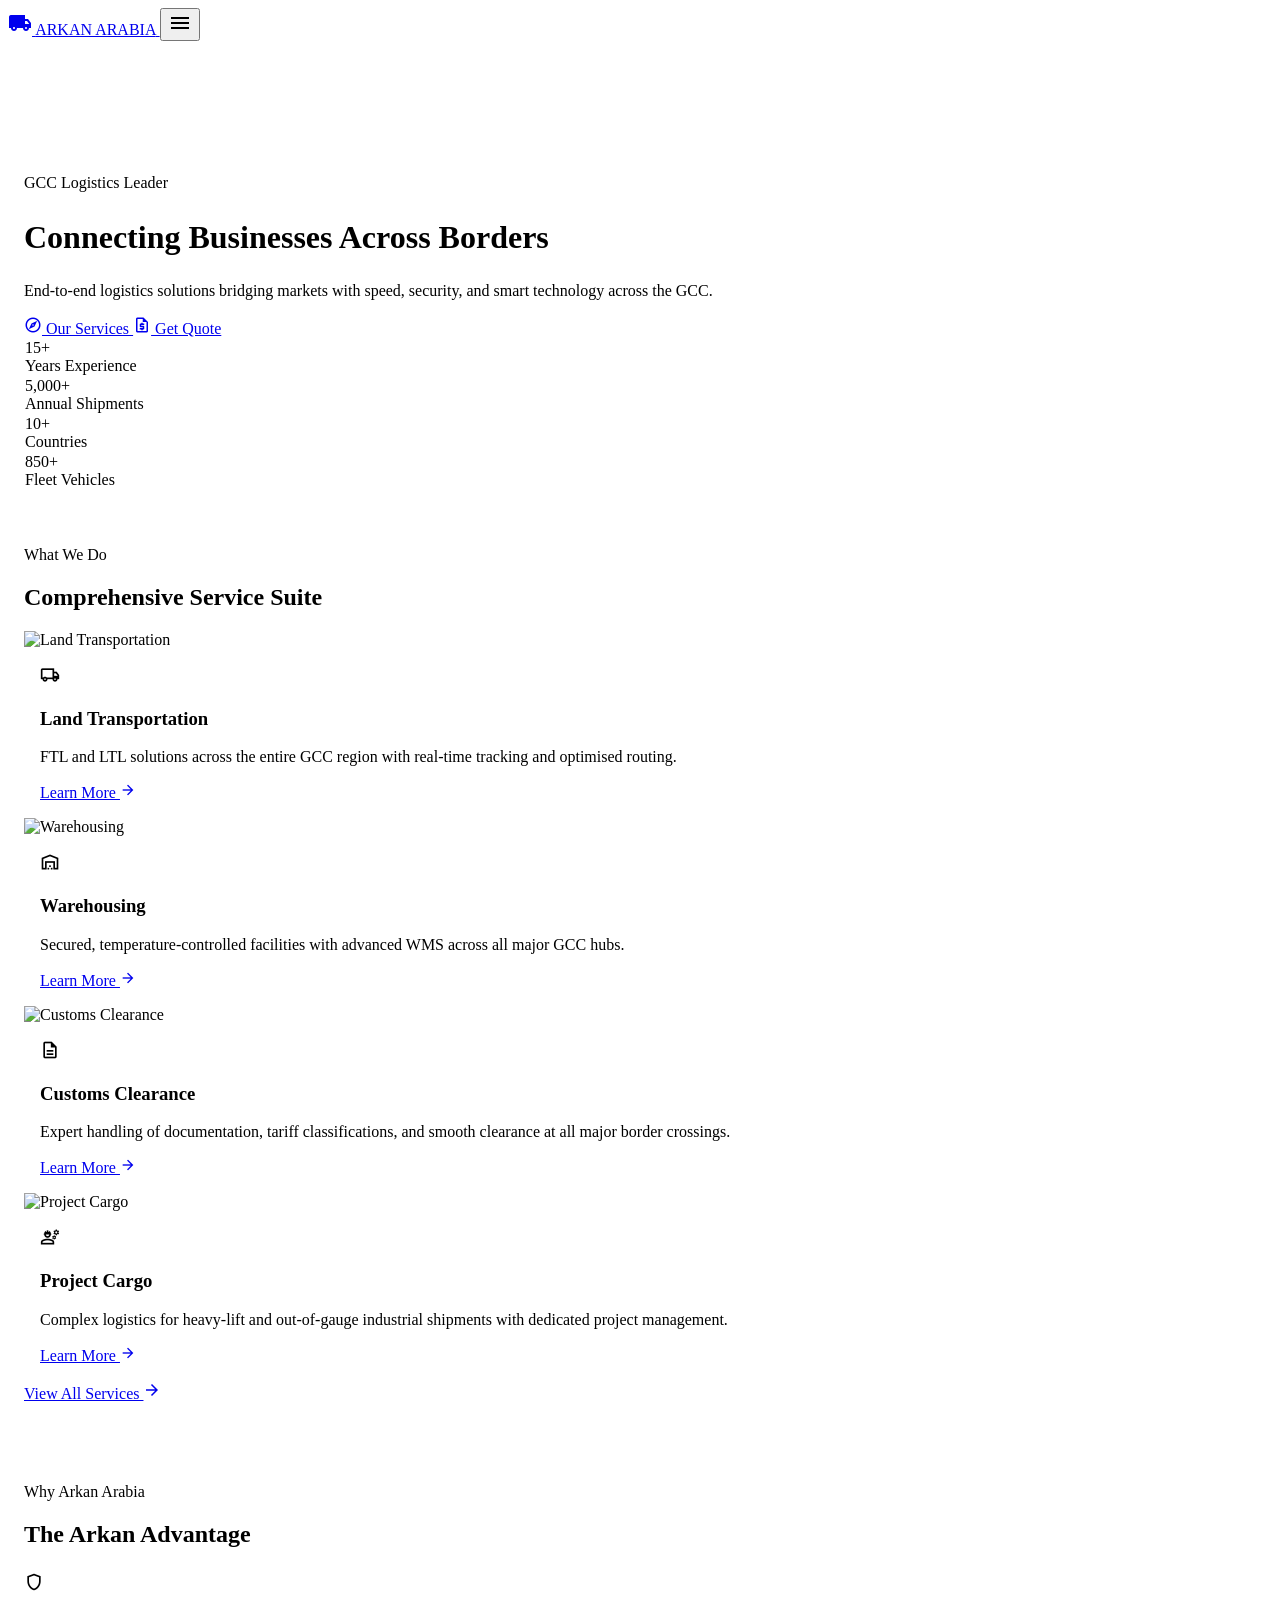
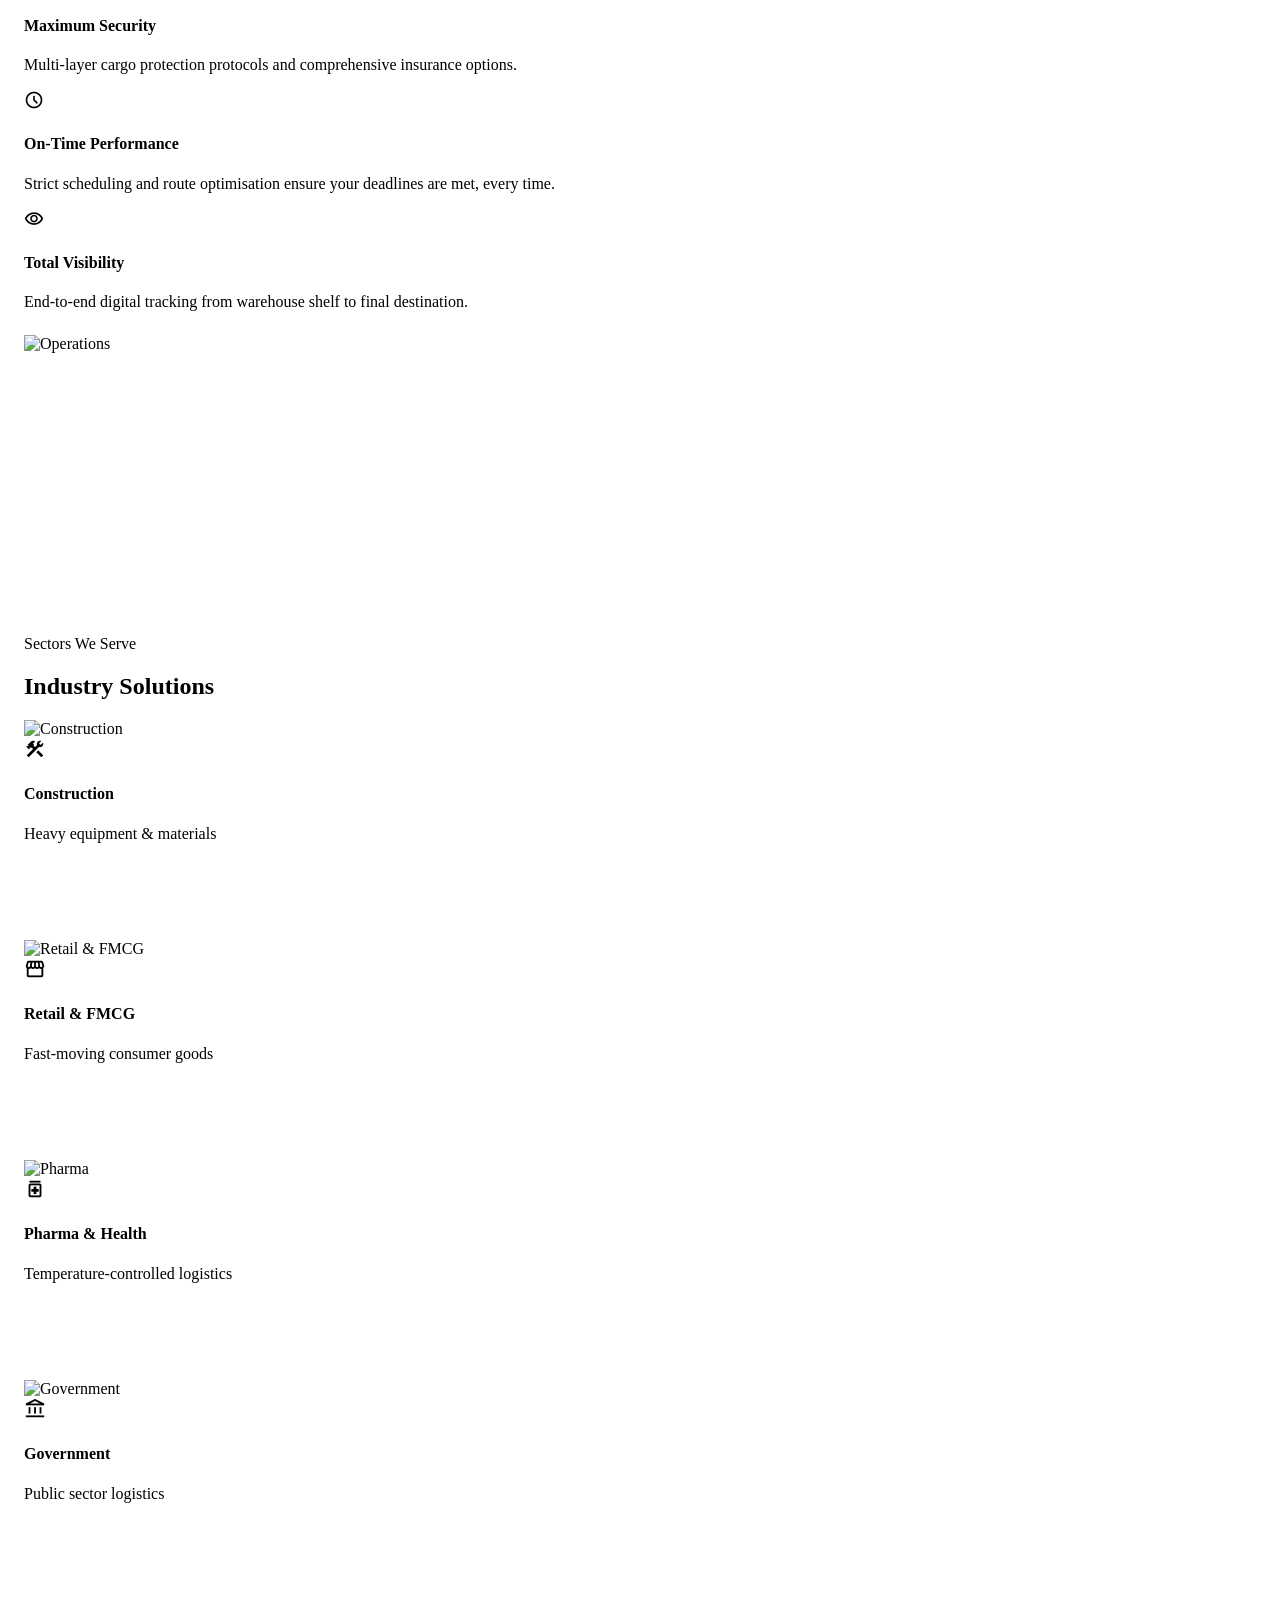
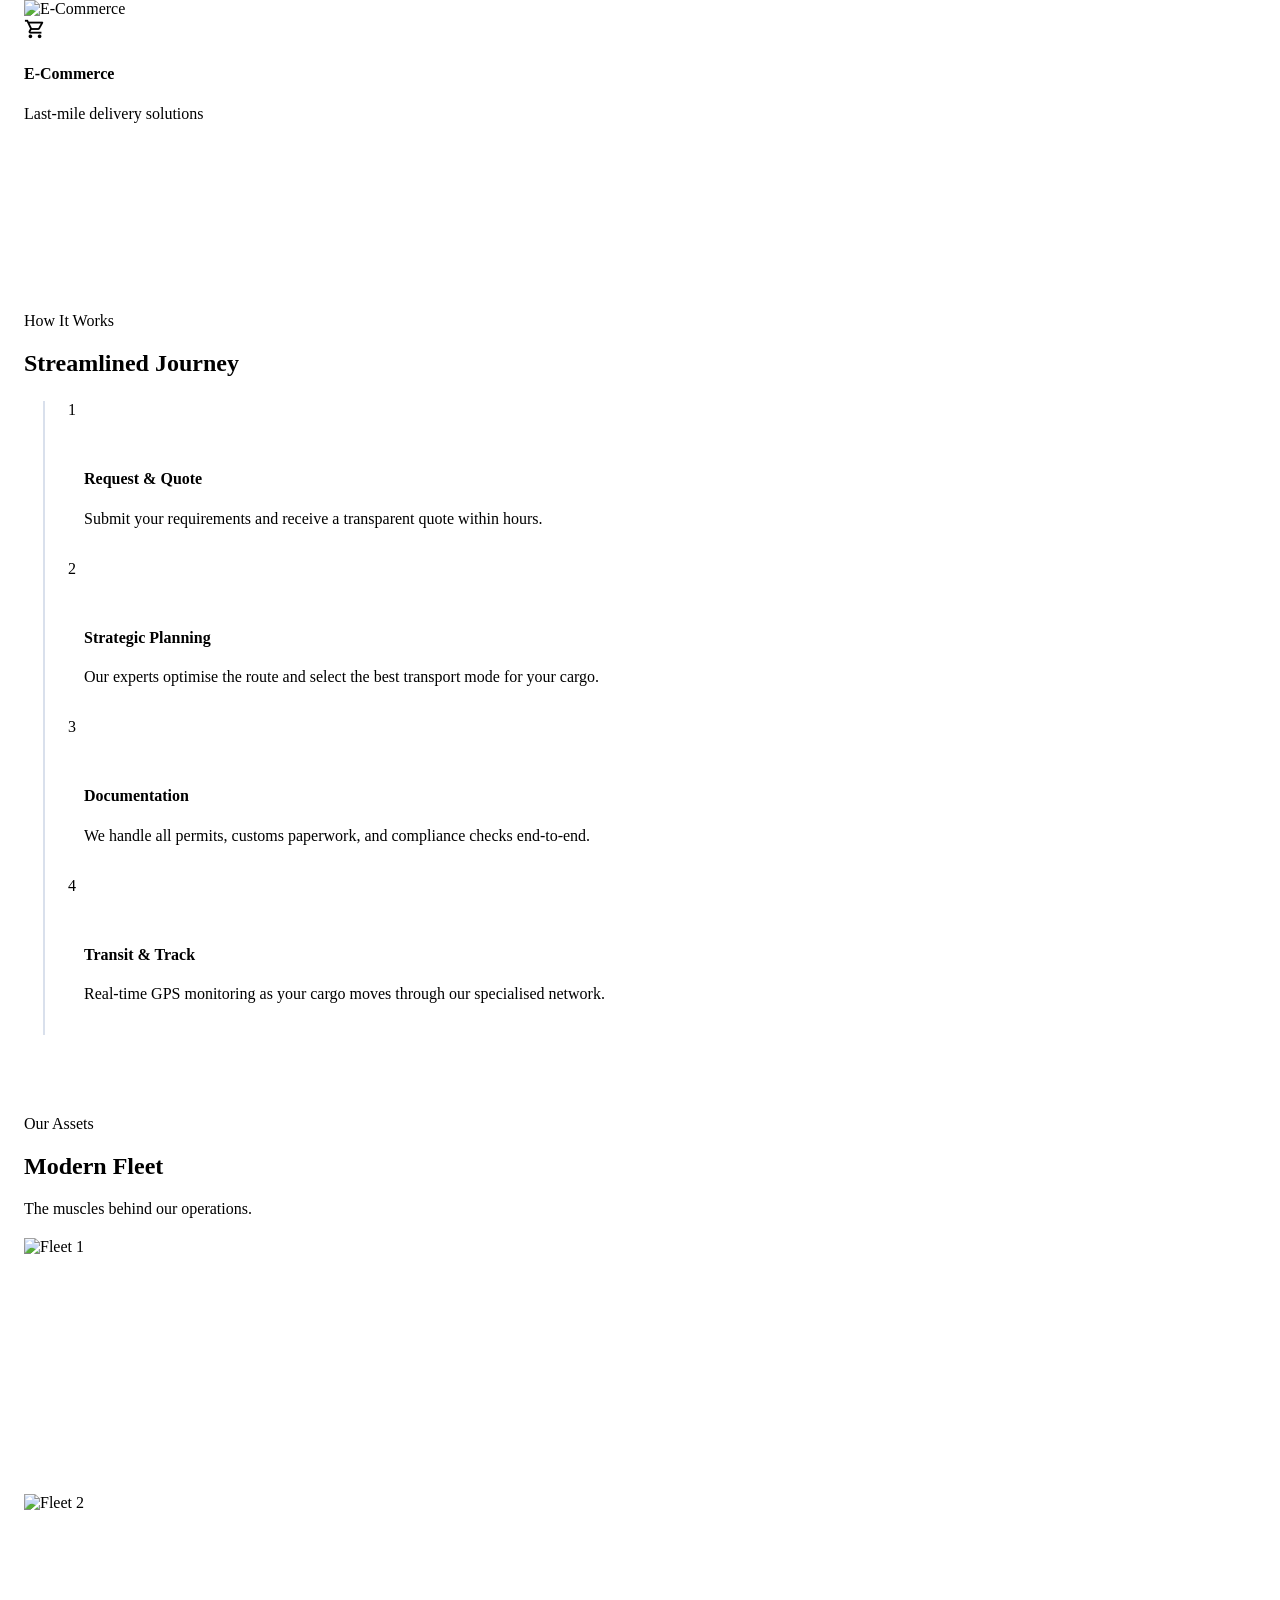
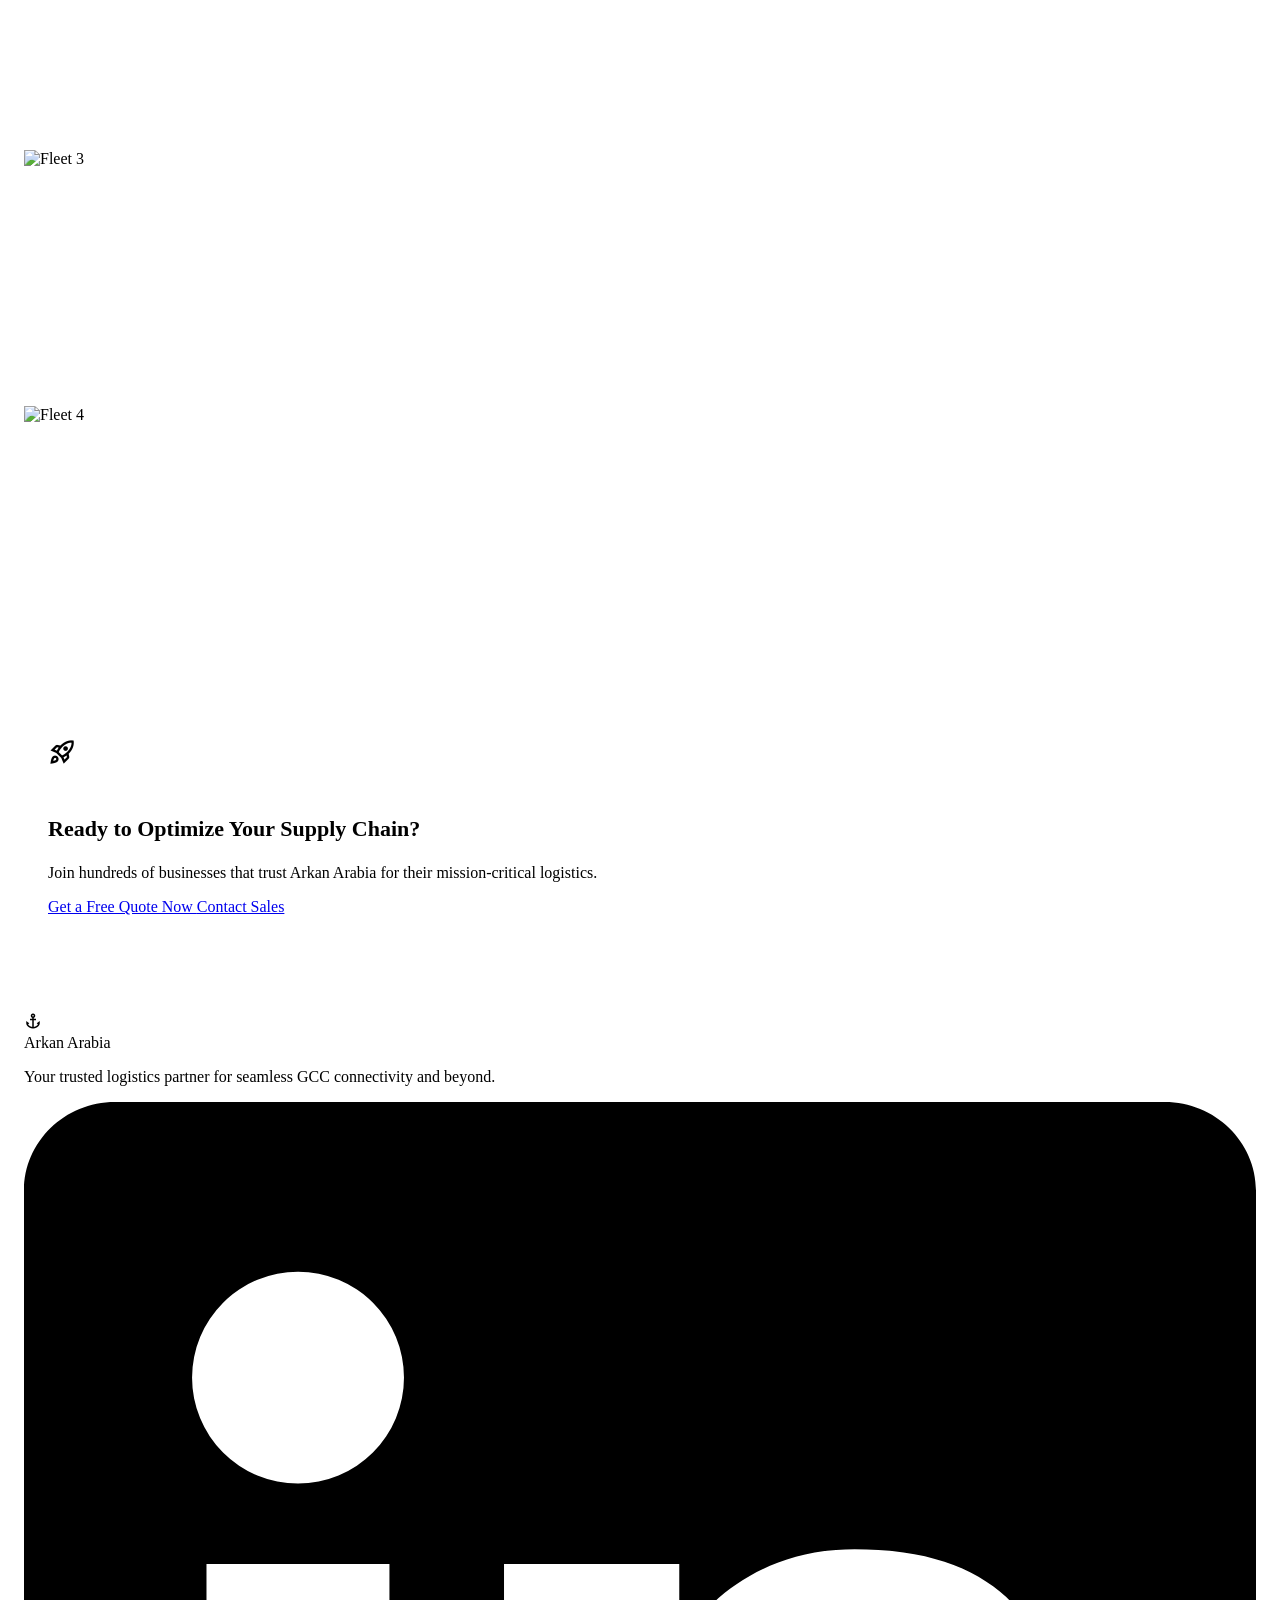
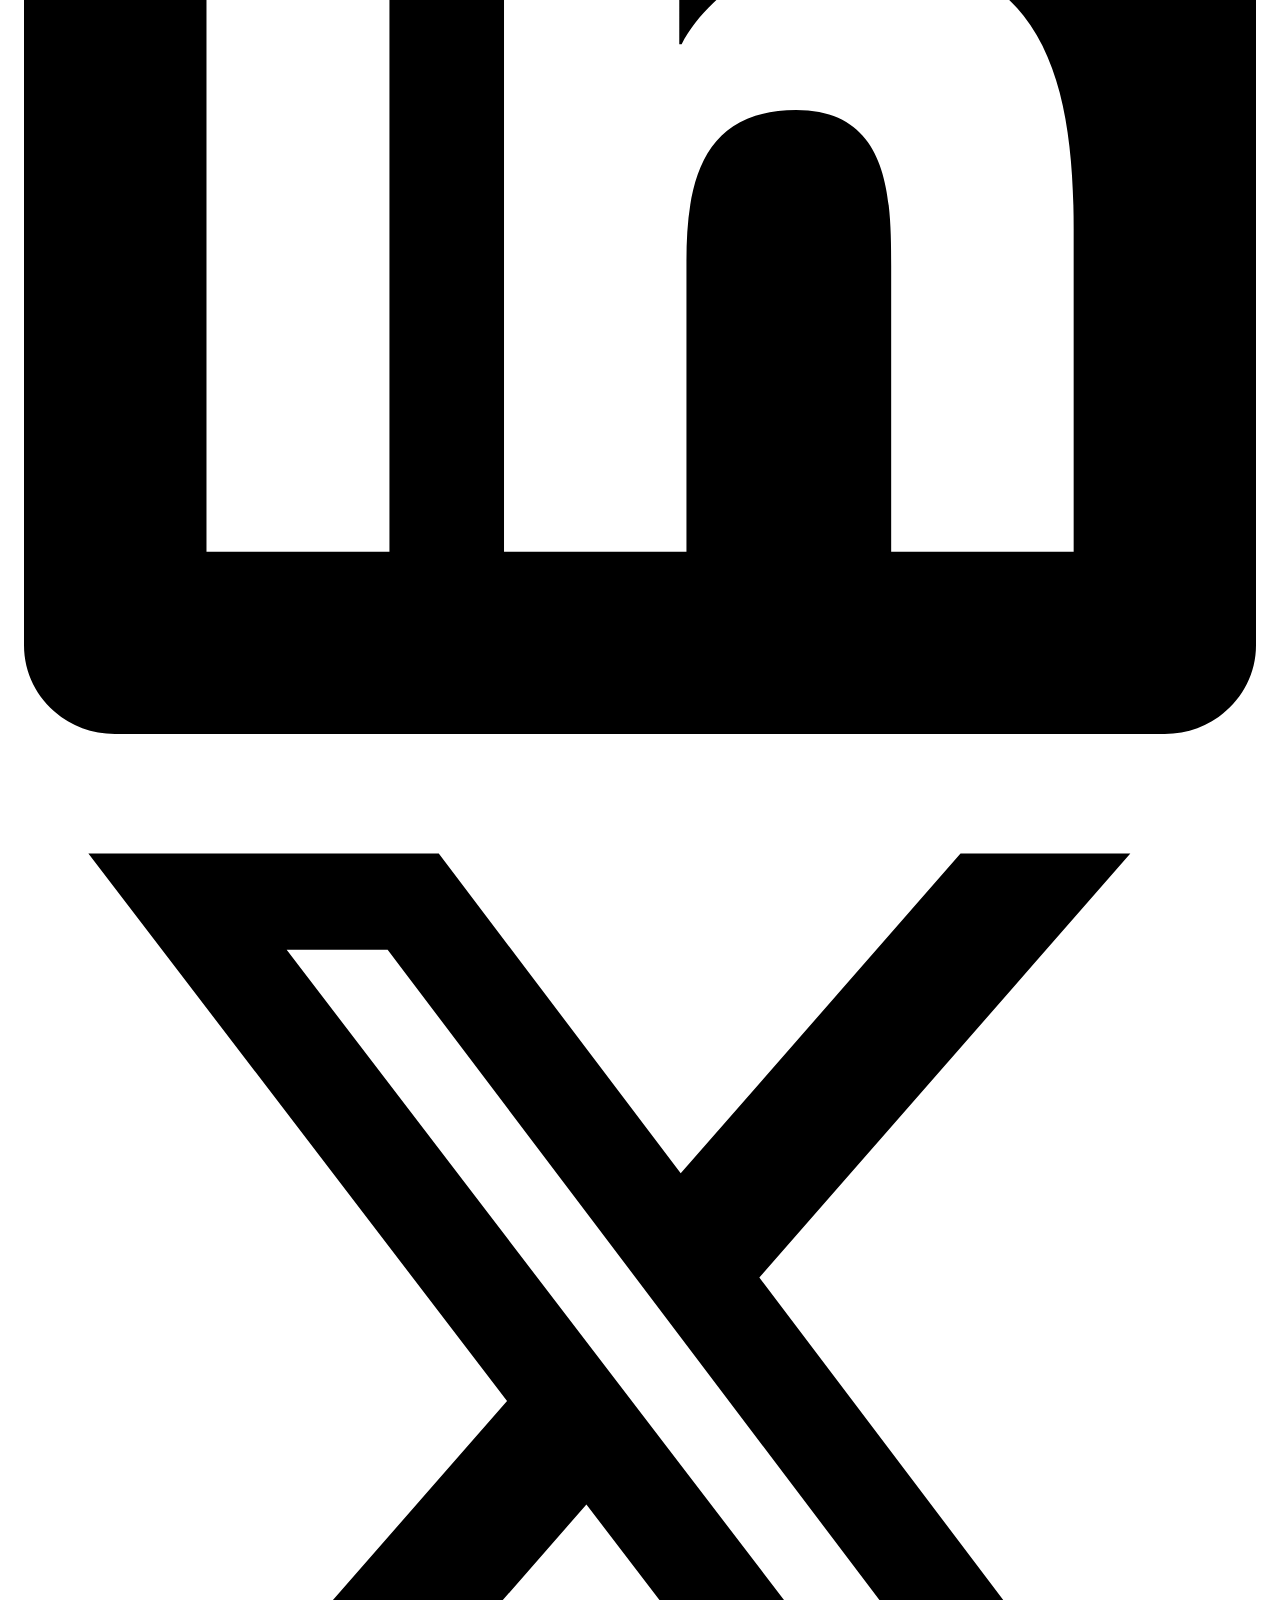
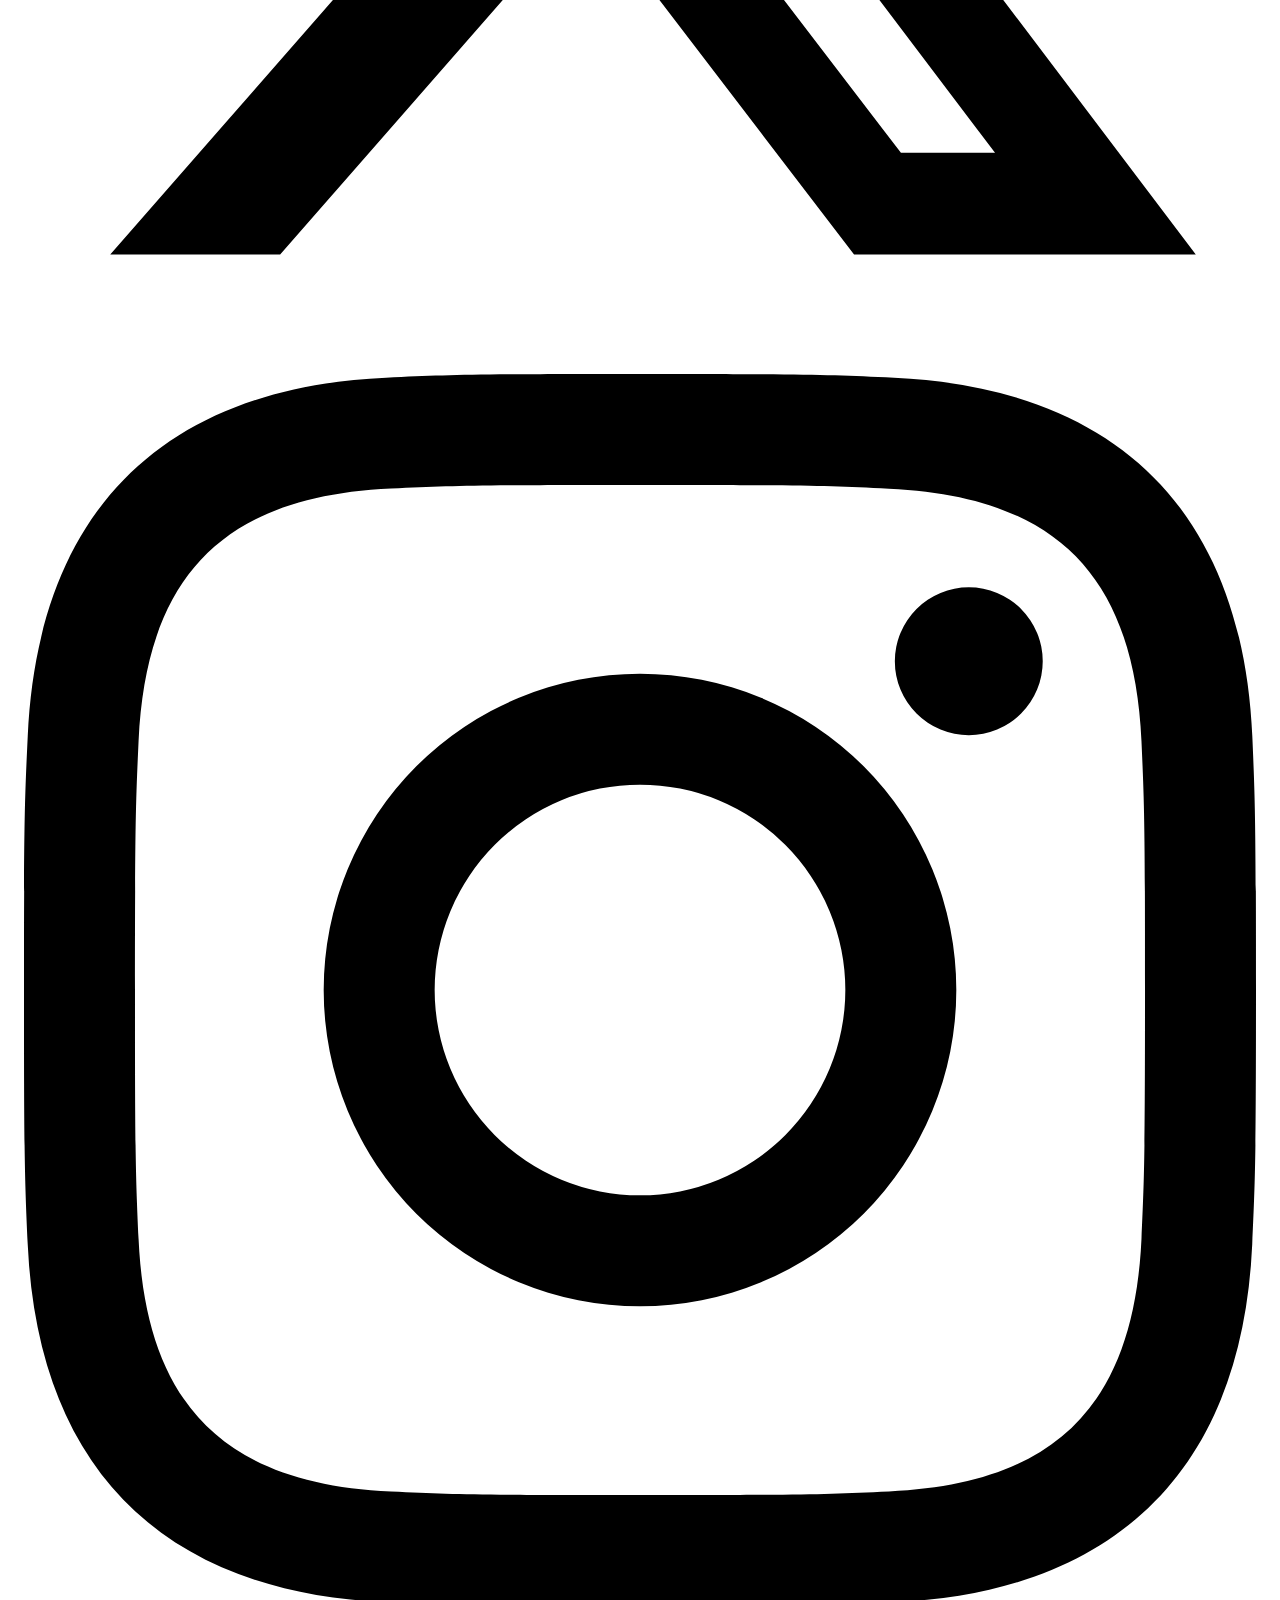
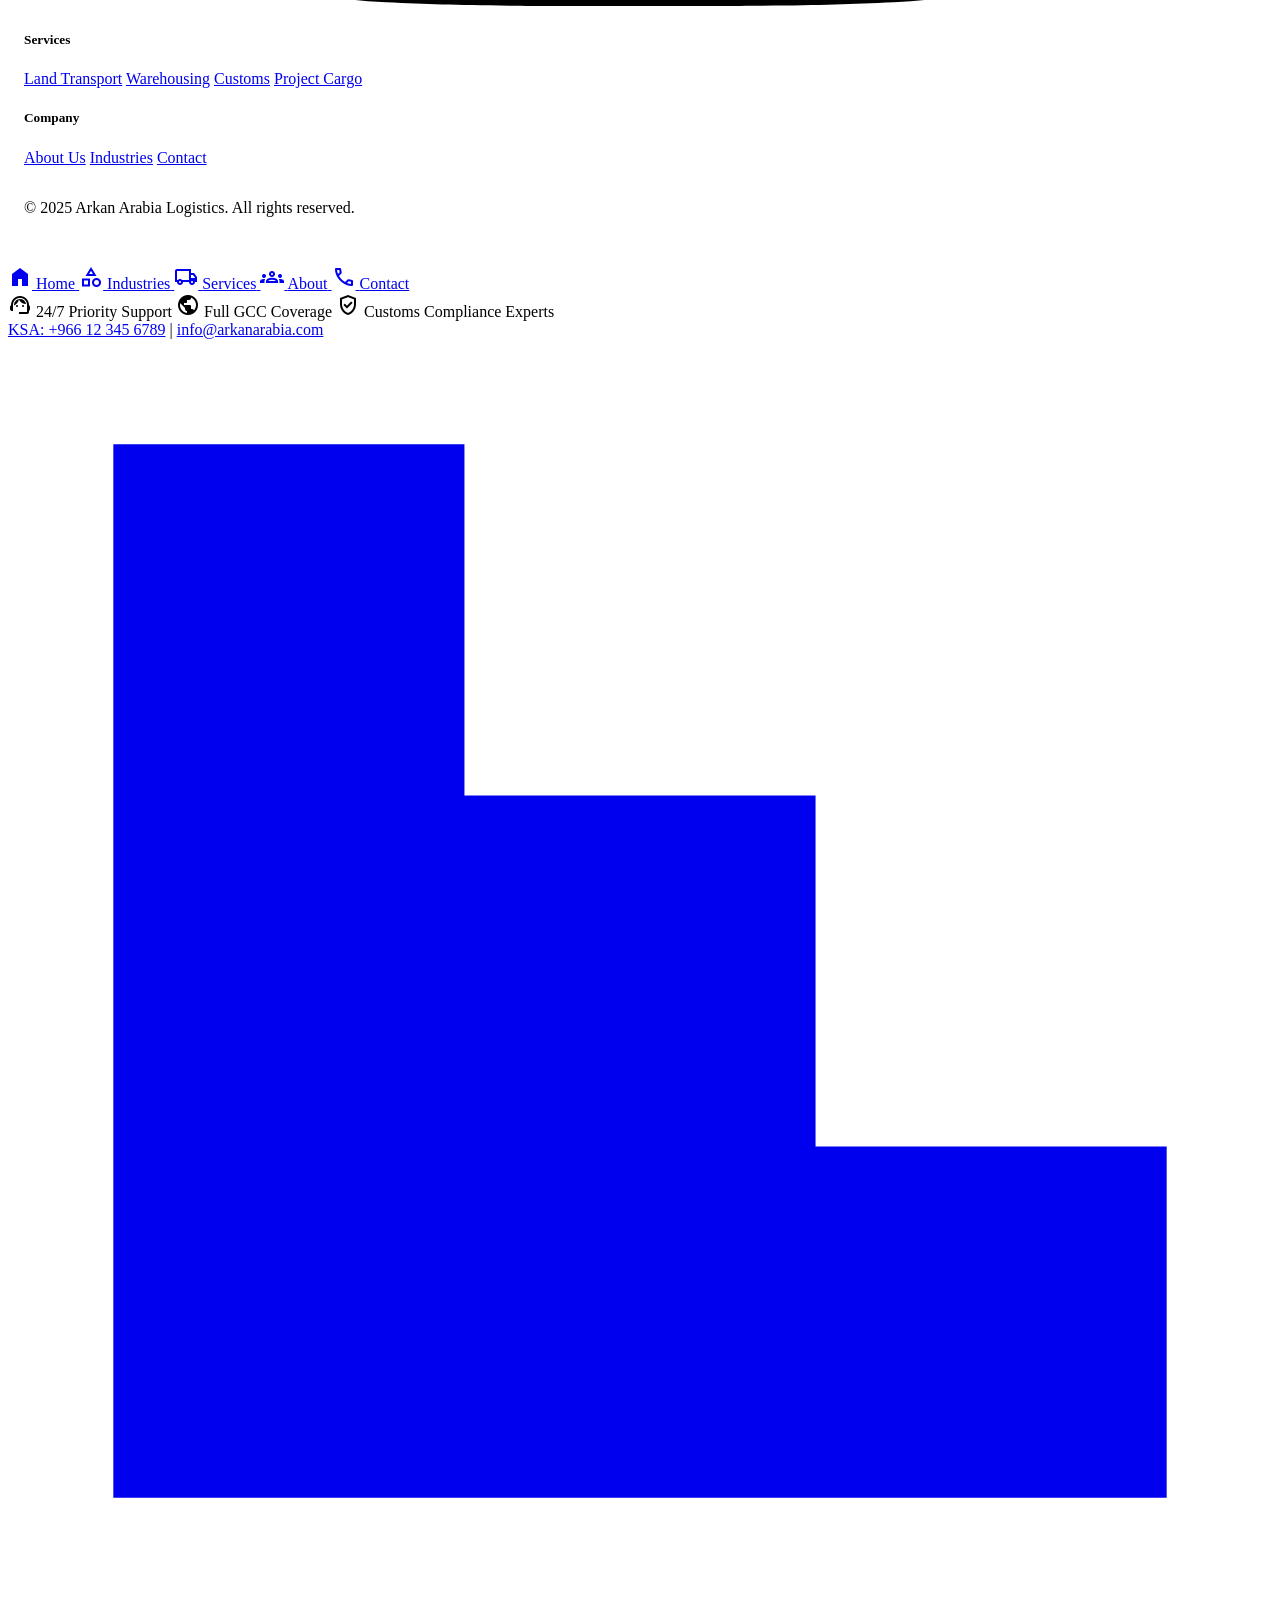
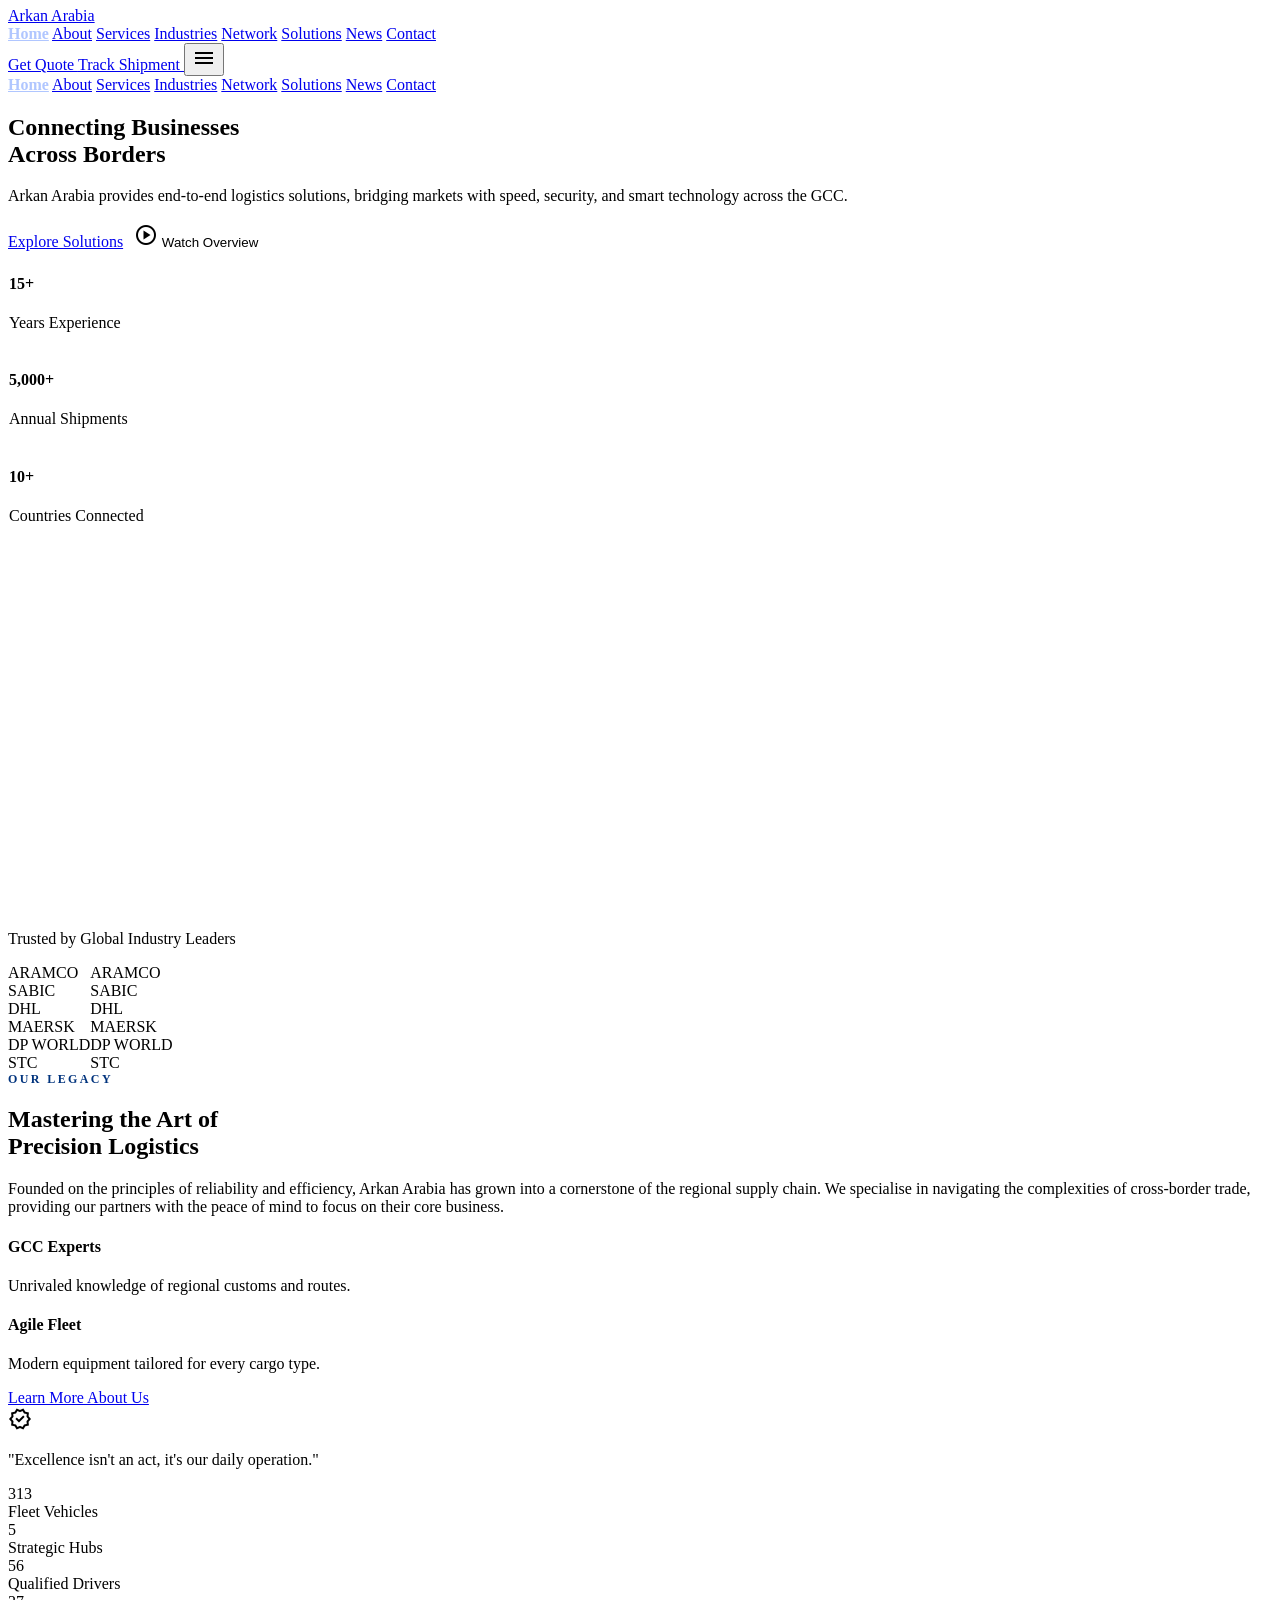
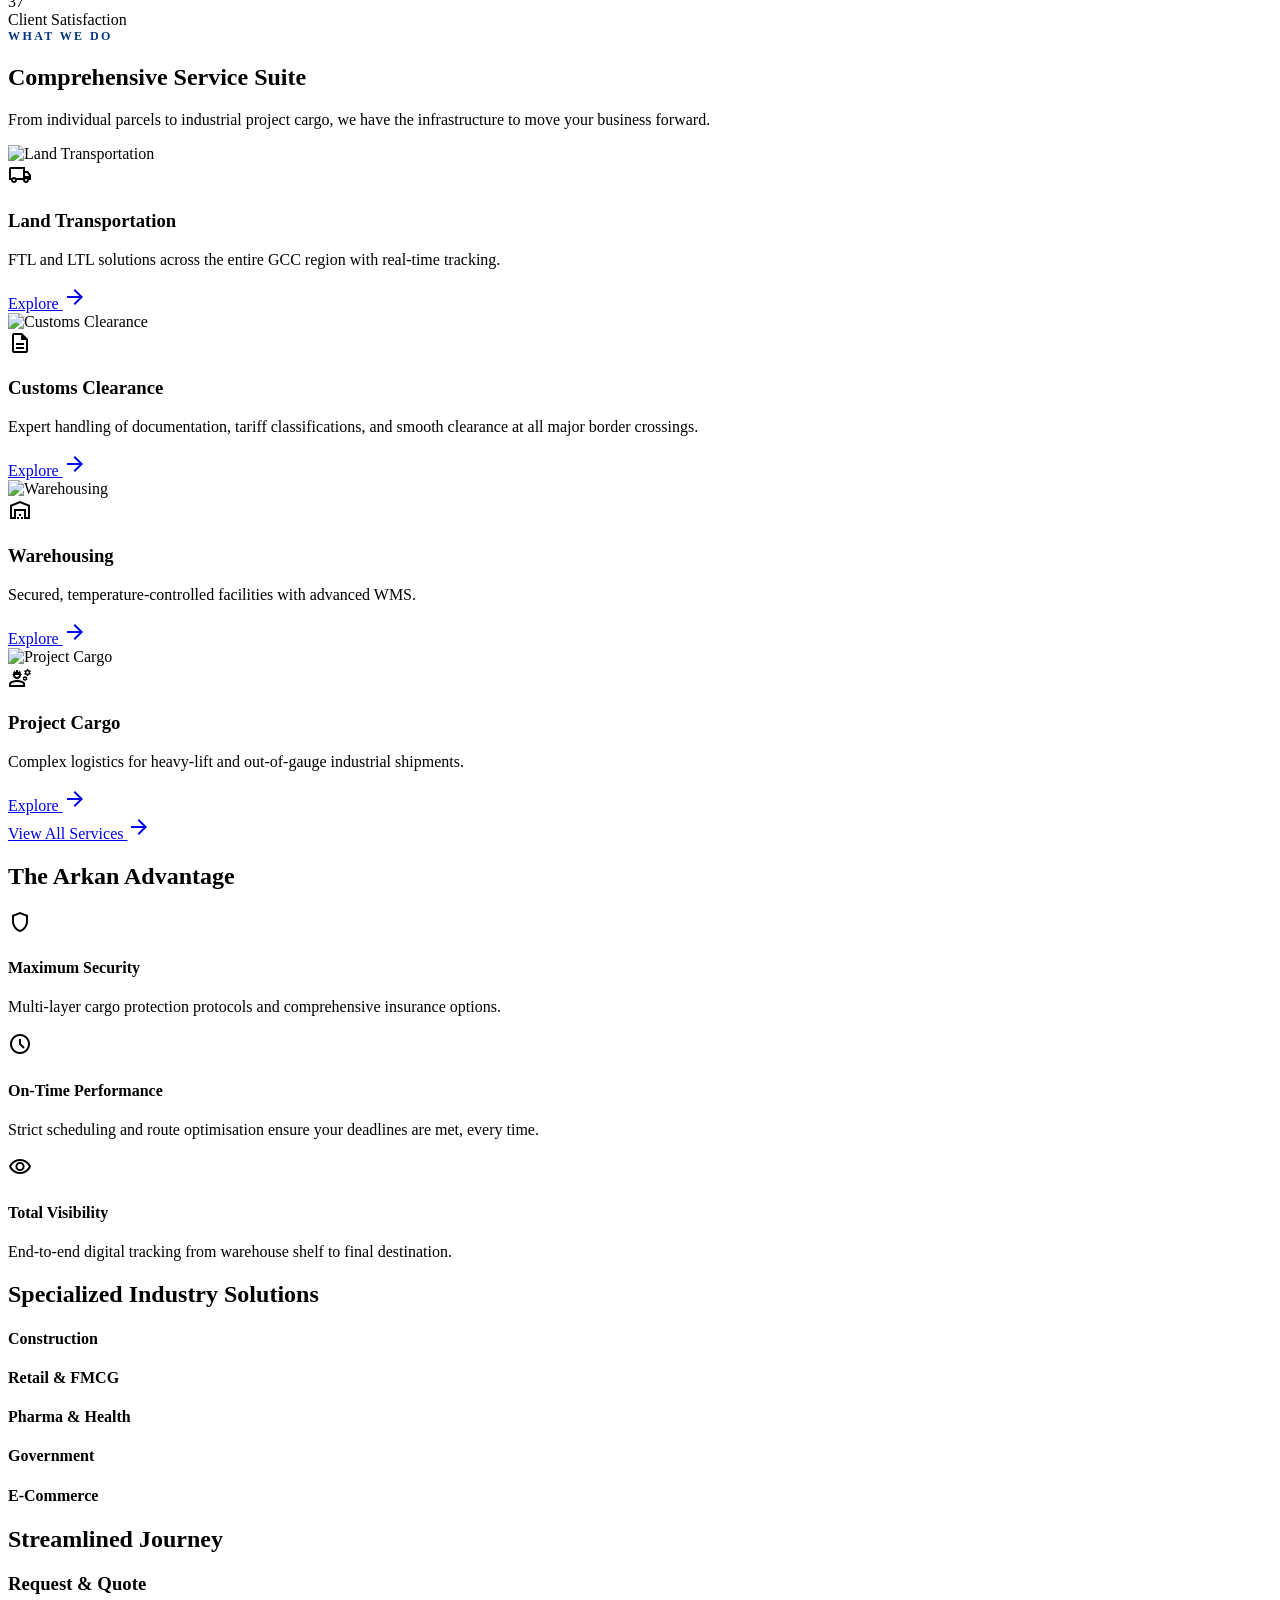
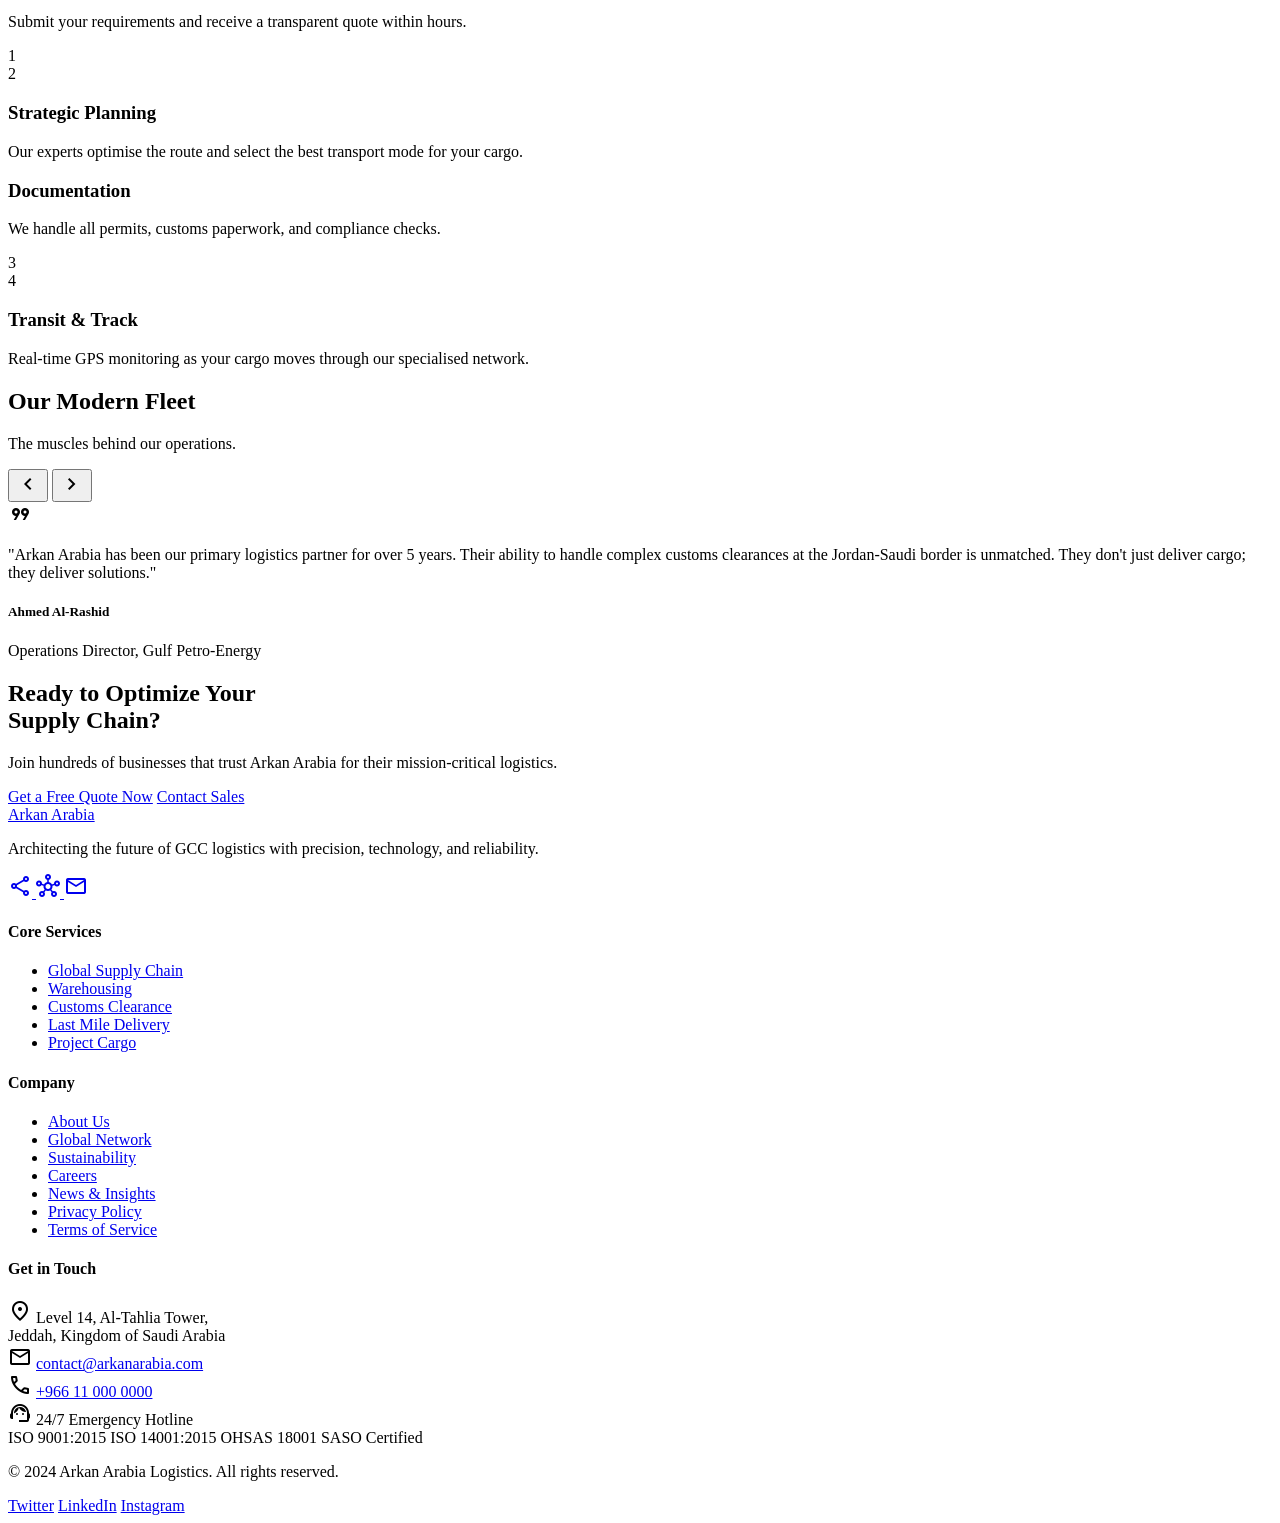
==== commit fdde699e: "Refactor: extract mobile header+nav into atomic components (mobile-header.html, mobile-nav.html); up" ====
--- a/index.html
+++ b/index.html
@@ -140,62 +140,8 @@
 
 <body class="bg-background text-on-background font-body-md selection:bg-primary-container selection:text-on-primary-container overflow-x-hidden">
 
-  <!-- ══════════════════════════════════════════════════════
-       MOBILE TOP APP BAR (< md only)
-       ══════════════════════════════════════════════════════ -->
-  <header class="md:hidden fixed top-0 w-full z-50 bg-surface/80 backdrop-blur-xl border-b border-outline-variant/30 shadow-sm">
-    <div class="flex justify-between items-center px-md py-sm w-full max-w-container-max mx-auto" style="padding-left:16px;padding-right:16px;padding-top:12px;padding-bottom:12px;">
-      <a href="./index.html" class="flex items-center gap-sm">
-        <div class="w-8 h-8 bg-primary rounded-lg flex items-center justify-center">
-          <span class="material-symbols-outlined text-white text-base" style="font-size:18px;">anchor</span>
-        </div>
-        <span class="font-h1 font-bold text-primary text-base leading-tight">Arkan Arabia</span>
-      </a>
-      <button id="mob-hamburger" aria-label="Open menu" class="w-10 h-10 flex items-center justify-center rounded-xl hover:bg-surface-container transition-colors">
-        <span class="material-symbols-outlined text-on-surface">menu</span>
-      </button>
-    </div>
-  </header>
-
-  <!-- ══ MOBILE SIDE DRAWER OVERLAY ══ -->
-  <div id="drawer-overlay" class="md:hidden fixed inset-0 bg-black/40 z-40 backdrop-blur-sm"></div>
-
-  <!-- ══ MOBILE SIDE DRAWER ══ -->
-  <aside id="mobile-drawer" class="md:hidden fixed top-0 left-0 h-full w-72 bg-surface z-50 flex flex-col shadow-2xl">
-    <div class="flex items-center justify-between px-md py-md border-b border-outline-variant/30" style="padding:16px;">
-      <div class="flex items-center gap-sm">
-        <div class="w-8 h-8 bg-primary rounded-lg flex items-center justify-center">
-          <span class="material-symbols-outlined text-white text-base" style="font-size:18px;">anchor</span>
-        </div>
-        <span class="font-h1 font-bold text-primary text-base">Arkan Arabia</span>
-      </div>
-      <button id="mob-close" class="w-9 h-9 flex items-center justify-center rounded-xl hover:bg-surface-container transition-colors">
-        <span class="material-symbols-outlined text-on-surface">close</span>
-      </button>
-    </div>
-    <nav class="flex flex-col gap-xs p-md flex-1" style="padding:12px;">
-      <a href="./index.html" class="flex items-center gap-md px-md py-md rounded-xl bg-primary-container/20 text-primary font-semibold" style="padding:12px 16px;gap:12px;">
-        <span class="material-symbols-outlined">home</span> Home
-      </a>
-      <a href="./pages/about.html" class="flex items-center gap-md px-md py-md rounded-xl hover:bg-surface-container transition-colors text-on-surface" style="padding:12px 16px;gap:12px;">
-        <span class="material-symbols-outlined">info</span> About Us
-      </a>
-      <a href="./pages/services.html" class="flex items-center gap-md px-md py-md rounded-xl hover:bg-surface-container transition-colors text-on-surface" style="padding:12px 16px;gap:12px;">
-        <span class="material-symbols-outlined">local_shipping</span> Services
-      </a>
-      <a href="./pages/industries.html" class="flex items-center gap-md px-md py-md rounded-xl hover:bg-surface-container transition-colors text-on-surface" style="padding:12px 16px;gap:12px;">
-        <span class="material-symbols-outlined">factory</span> Industries
-      </a>
-      <a href="./pages/contact.html" class="flex items-center gap-md px-md py-md rounded-xl hover:bg-surface-container transition-colors text-on-surface" style="padding:12px 16px;gap:12px;">
-        <span class="material-symbols-outlined">contact_phone</span> Contact
-      </a>
-    </nav>
-    <div class="p-md border-t border-outline-variant/30" style="padding:16px;">
-      <a href="./pages/contact.html#quote" class="w-full h-14 bg-primary text-on-primary font-semibold rounded-xl flex items-center justify-center gap-sm shadow-md active:scale-95 transition-transform" style="gap:8px;">
-        <span class="material-symbols-outlined text-sm" style="font-size:18px;">request_quote</span> Get a Free Quote
-      </a>
-    </div>
-  </aside>
+  <!-- ══ MOBILE HEADER + DRAWER (injected, md:hidden) ══ -->
+  <div id="mob-header"></div>
 
   <!-- ══════════════════════════════════════════════════════
        MOBILE MAIN CONTENT (< md only)
@@ -564,29 +510,8 @@
   </main>
   <!-- END MOBILE MAIN -->
 
-  <!-- ══ MOBILE BOTTOM NAV BAR (< md only) ══ -->
-  <nav class="md:hidden fixed bottom-0 left-0 right-0 h-16 bg-white/90 backdrop-blur-lg border-t border-outline-variant/30 flex items-center justify-around px-md z-50" style="padding-left:8px;padding-right:8px;">
-    <a href="./index.html" class="flex flex-col items-center gap-1 text-primary">
-      <span class="material-symbols-outlined" style="font-size:22px;font-variation-settings:'FILL' 1;">home</span>
-      <span class="text-xs font-medium">Home</span>
-    </a>
-    <a href="./pages/industries.html" class="flex flex-col items-center gap-1 text-on-surface-variant">
-      <span class="material-symbols-outlined" style="font-size:22px;">factory</span>
-      <span class="text-xs font-medium">Industries</span>
-    </a>
-    <a href="./pages/services.html" class="flex flex-col items-center gap-1 text-on-surface-variant">
-      <span class="material-symbols-outlined" style="font-size:22px;">local_shipping</span>
-      <span class="text-xs font-medium">Services</span>
-    </a>
-    <a href="./pages/about.html" class="flex flex-col items-center gap-1 text-on-surface-variant">
-      <span class="material-symbols-outlined" style="font-size:22px;">info</span>
-      <span class="text-xs font-medium">About</span>
-    </a>
-    <a href="./pages/contact.html" class="flex flex-col items-center gap-1 text-on-surface-variant">
-      <span class="material-symbols-outlined" style="font-size:22px;">contact_phone</span>
-      <span class="text-xs font-medium">Contact</span>
-    </a>
-  </nav>
+  <!-- ══ MOBILE BOTTOM NAV (injected, md:hidden) ══ -->
+  <div id="mob-nav"></div>
 
   <!-- ══════════════════════════════════════════════════════
        DESKTOP SHARED HEADER (injected, md+ only)
@@ -904,39 +829,13 @@
 
   <!-- ══ Scripts ══ -->
   <script src="assets/js/script.js"></script>
-
   <script>
-    // ── Mobile side drawer ──
-    const hamburger = document.getElementById('mob-hamburger');
-    const closeBtn  = document.getElementById('mob-close');
-    const drawer    = document.getElementById('mobile-drawer');
-    const overlay   = document.getElementById('drawer-overlay');
-
-    function openDrawer() {
-      drawer.classList.add('open');
-      overlay.classList.add('open');
-      document.body.style.overflow = 'hidden';
-    }
-    function closeDrawer() {
-      drawer.classList.remove('open');
-      overlay.classList.remove('open');
-      document.body.style.overflow = '';
-    }
-
-    hamburger && hamburger.addEventListener('click', openDrawer);
-    closeBtn  && closeBtn.addEventListener('click', closeDrawer);
-    overlay   && overlay.addEventListener('click', closeDrawer);
-
     // ── Mobile scroll-reveal ──
     const mobObserver = new IntersectionObserver((entries) => {
       entries.forEach(e => {
-        if (e.isIntersecting) {
-          e.target.classList.add('visible');
-          mobObserver.unobserve(e.target);
-        }
+        if (e.isIntersecting) { e.target.classList.add('visible'); mobObserver.unobserve(e.target); }
       });
     }, { threshold: 0.12 });
-
     document.querySelectorAll('.mob-reveal').forEach(el => mobObserver.observe(el));
   </script>
 </body>
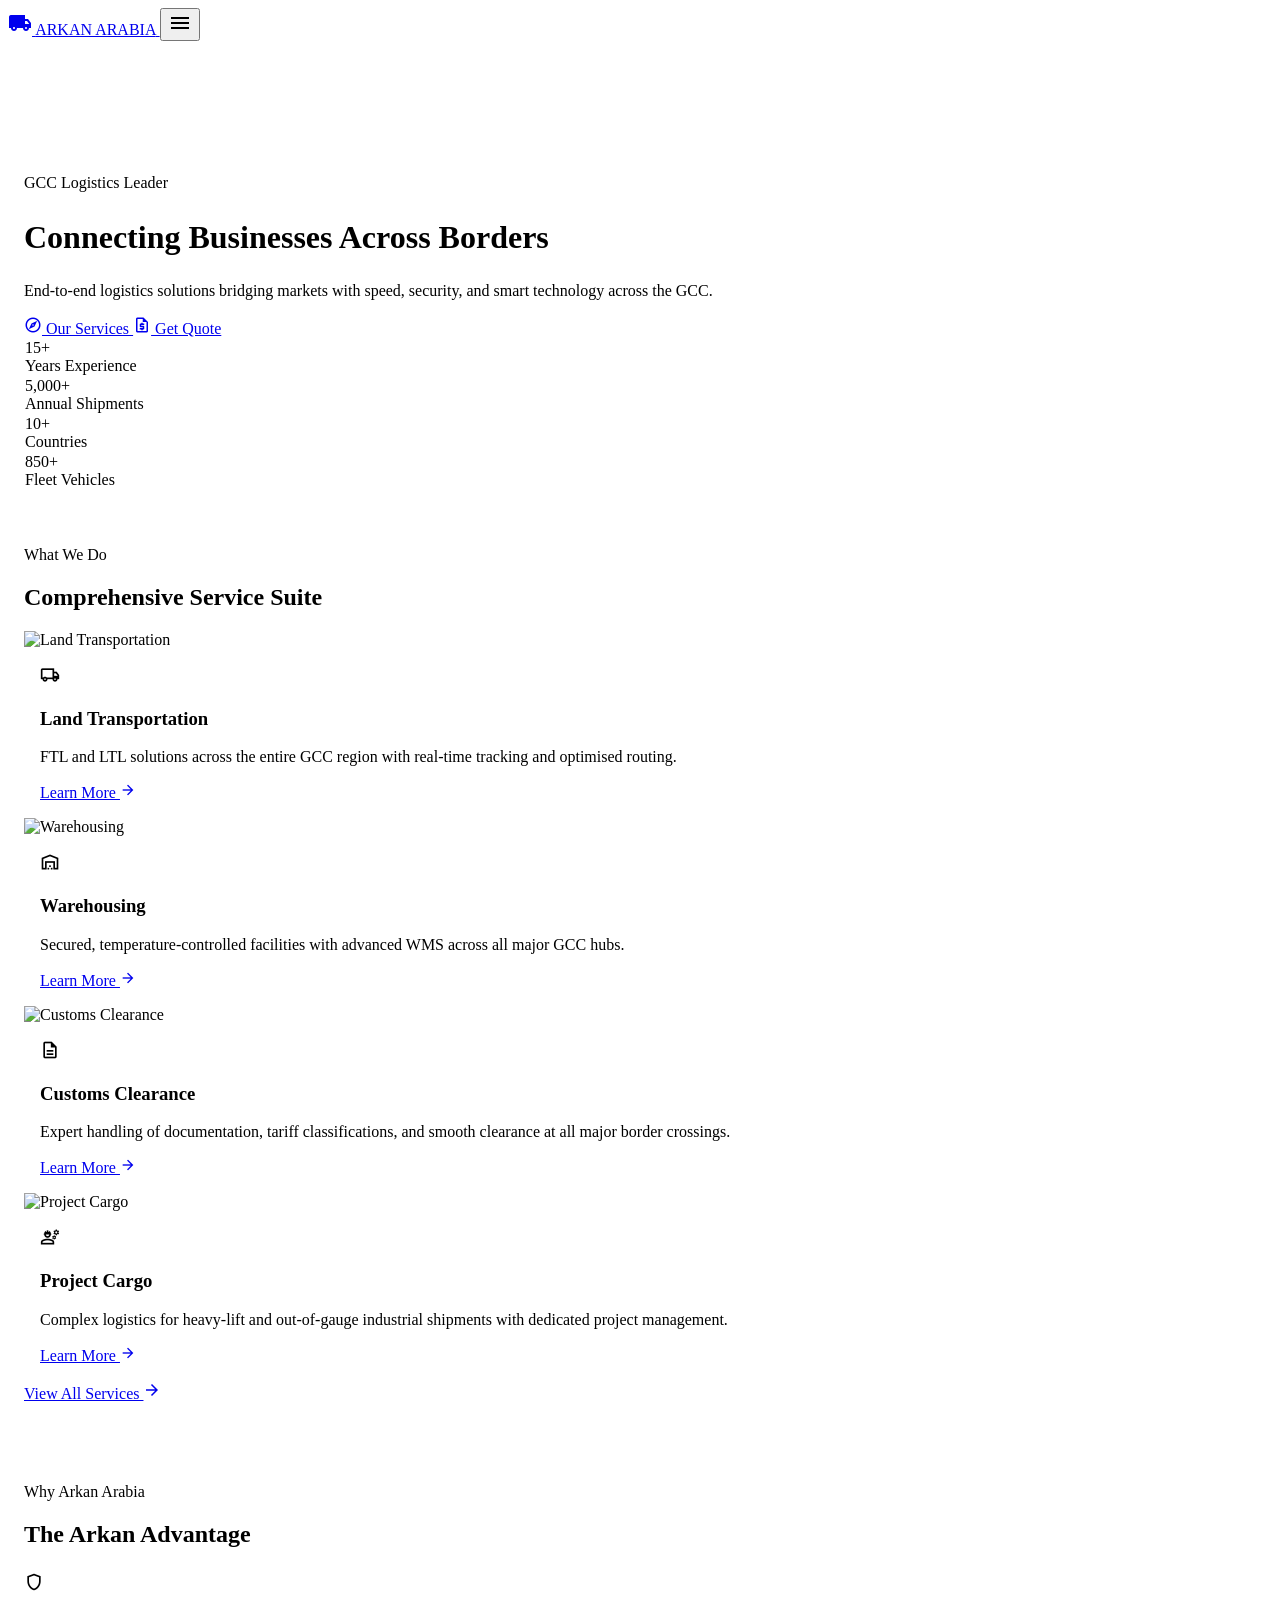
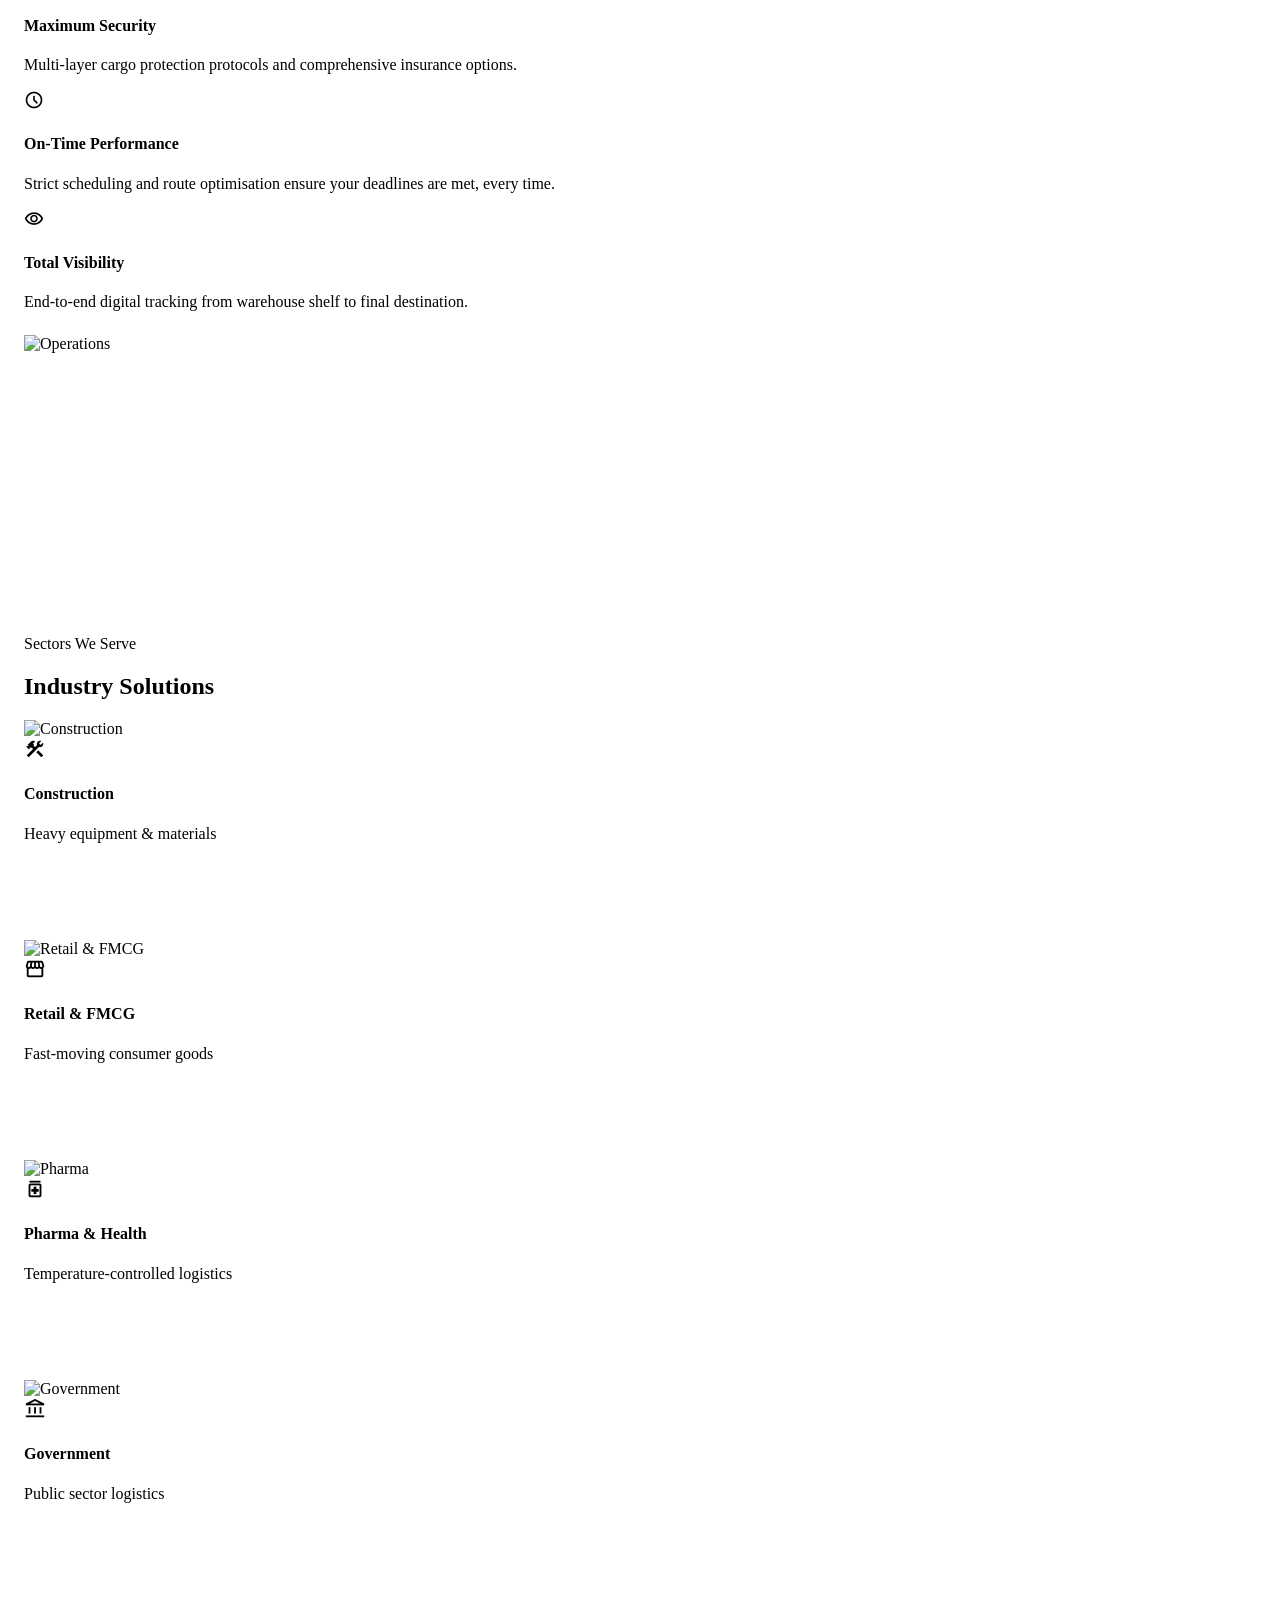
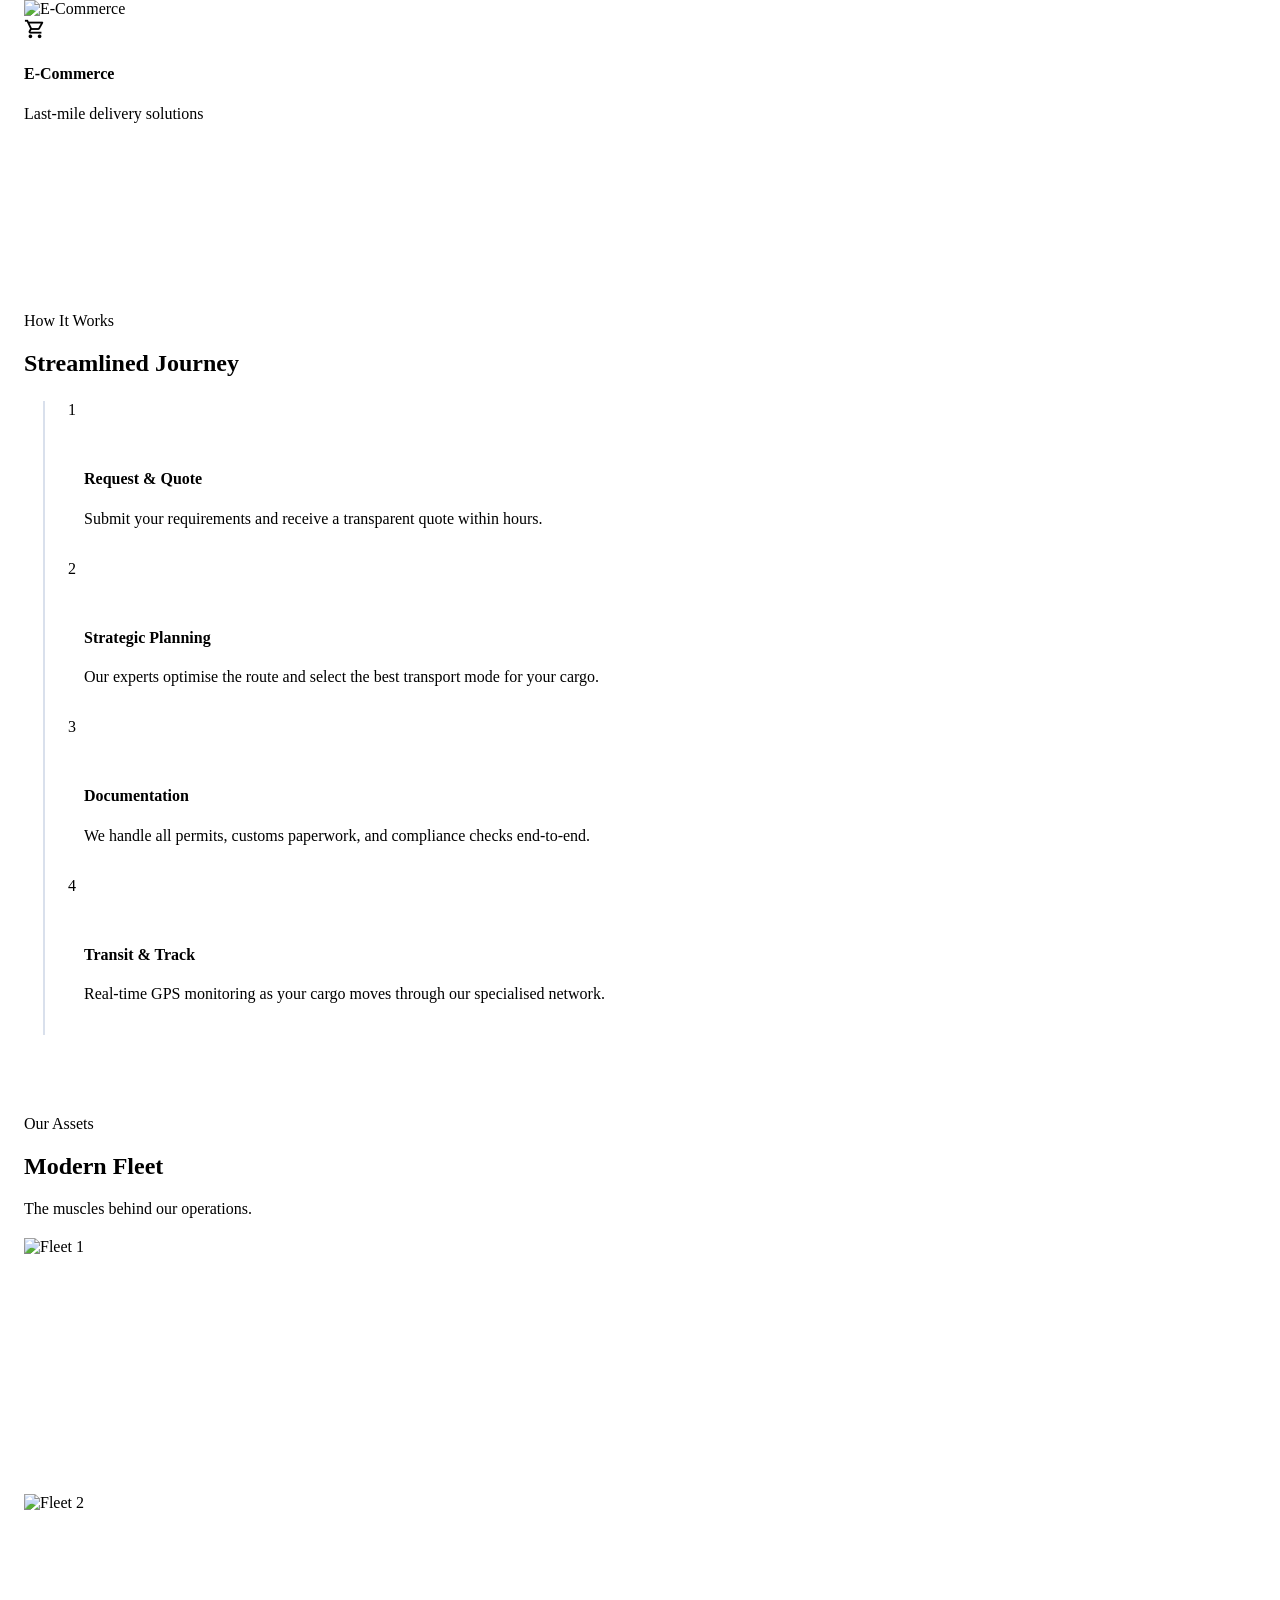
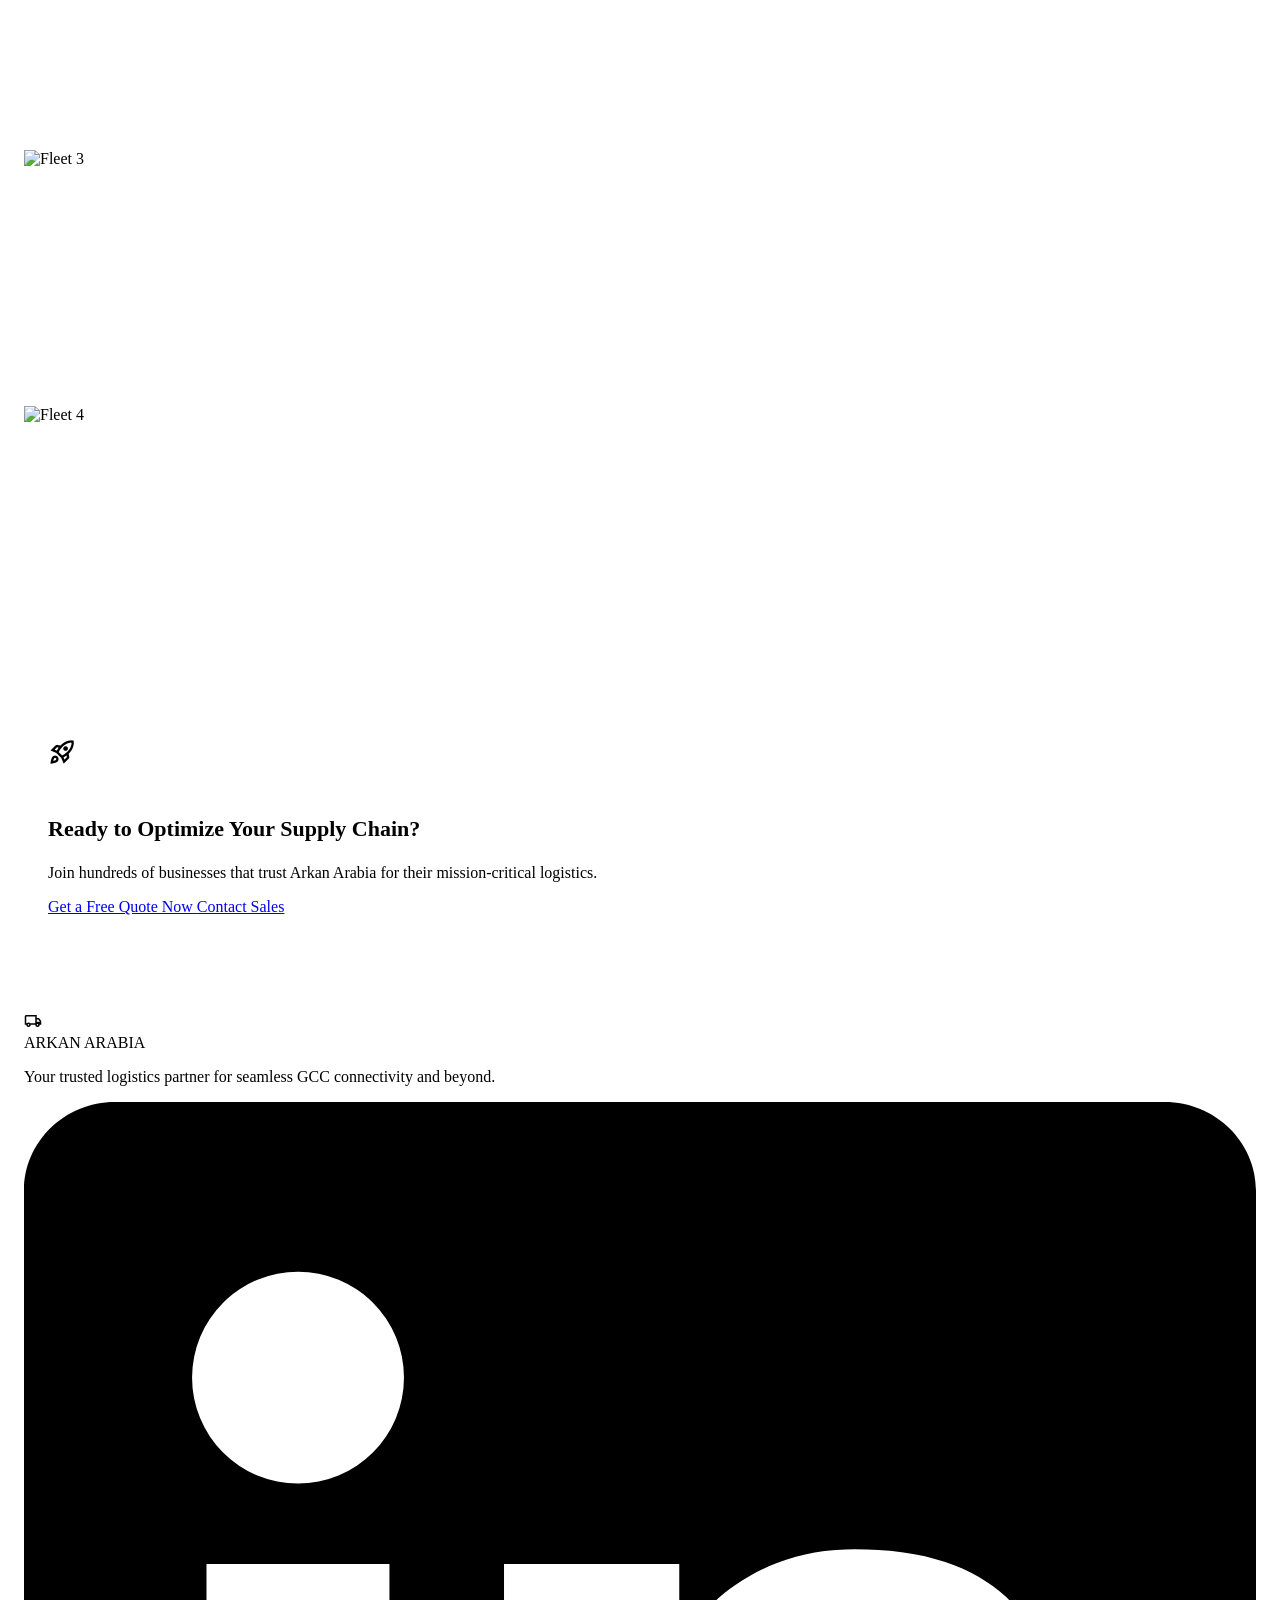
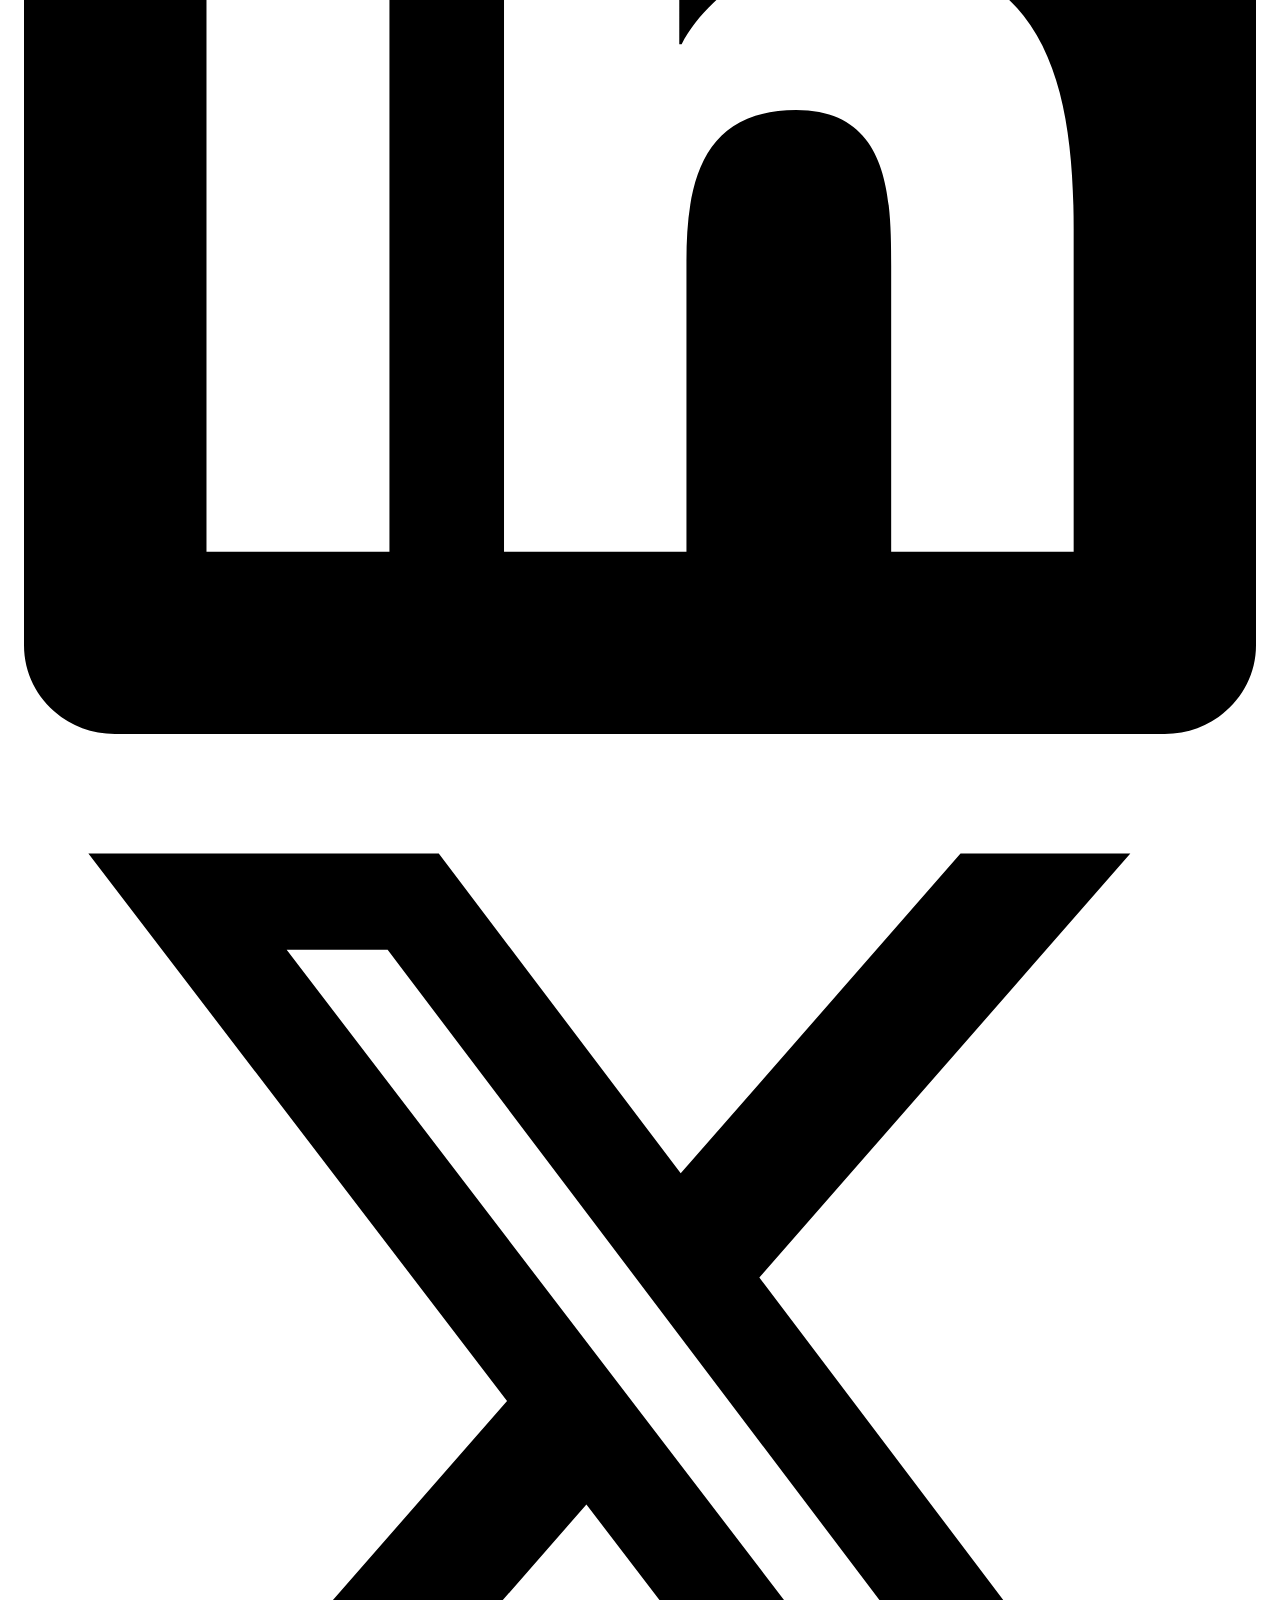
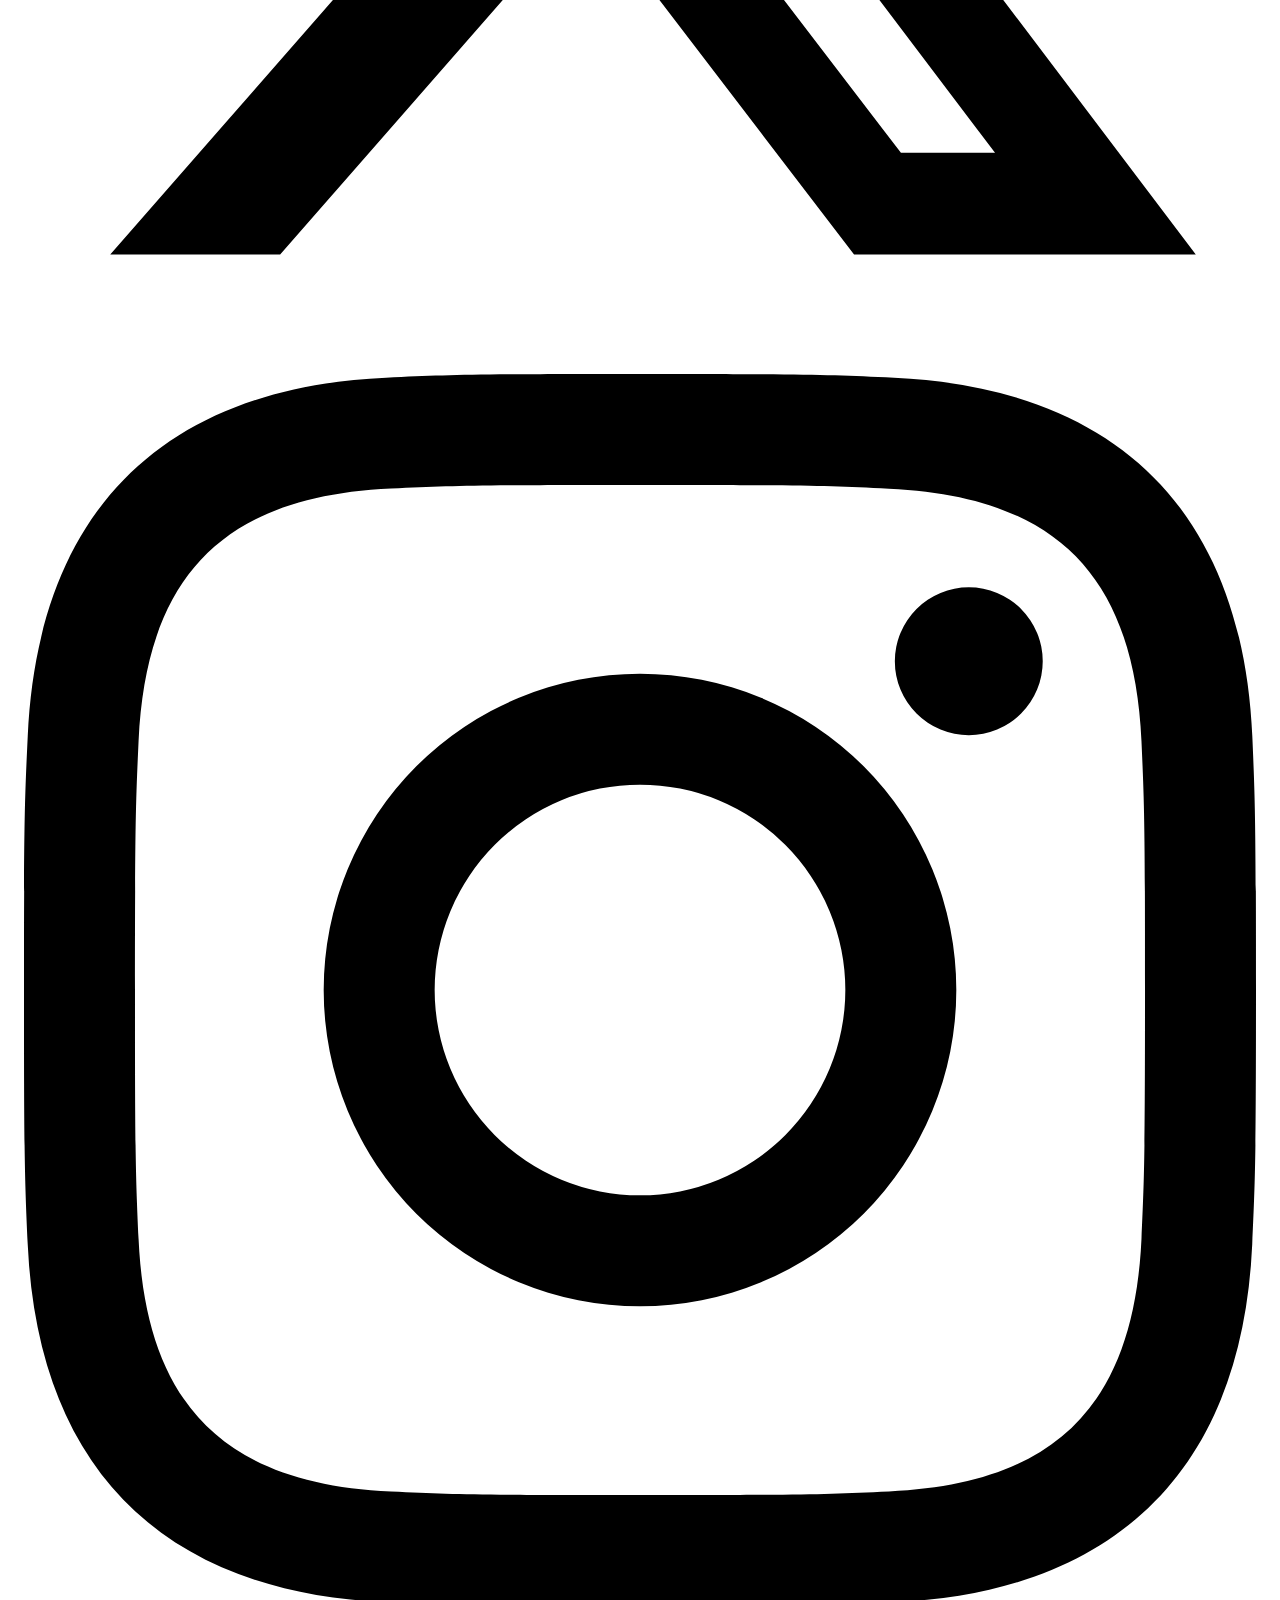
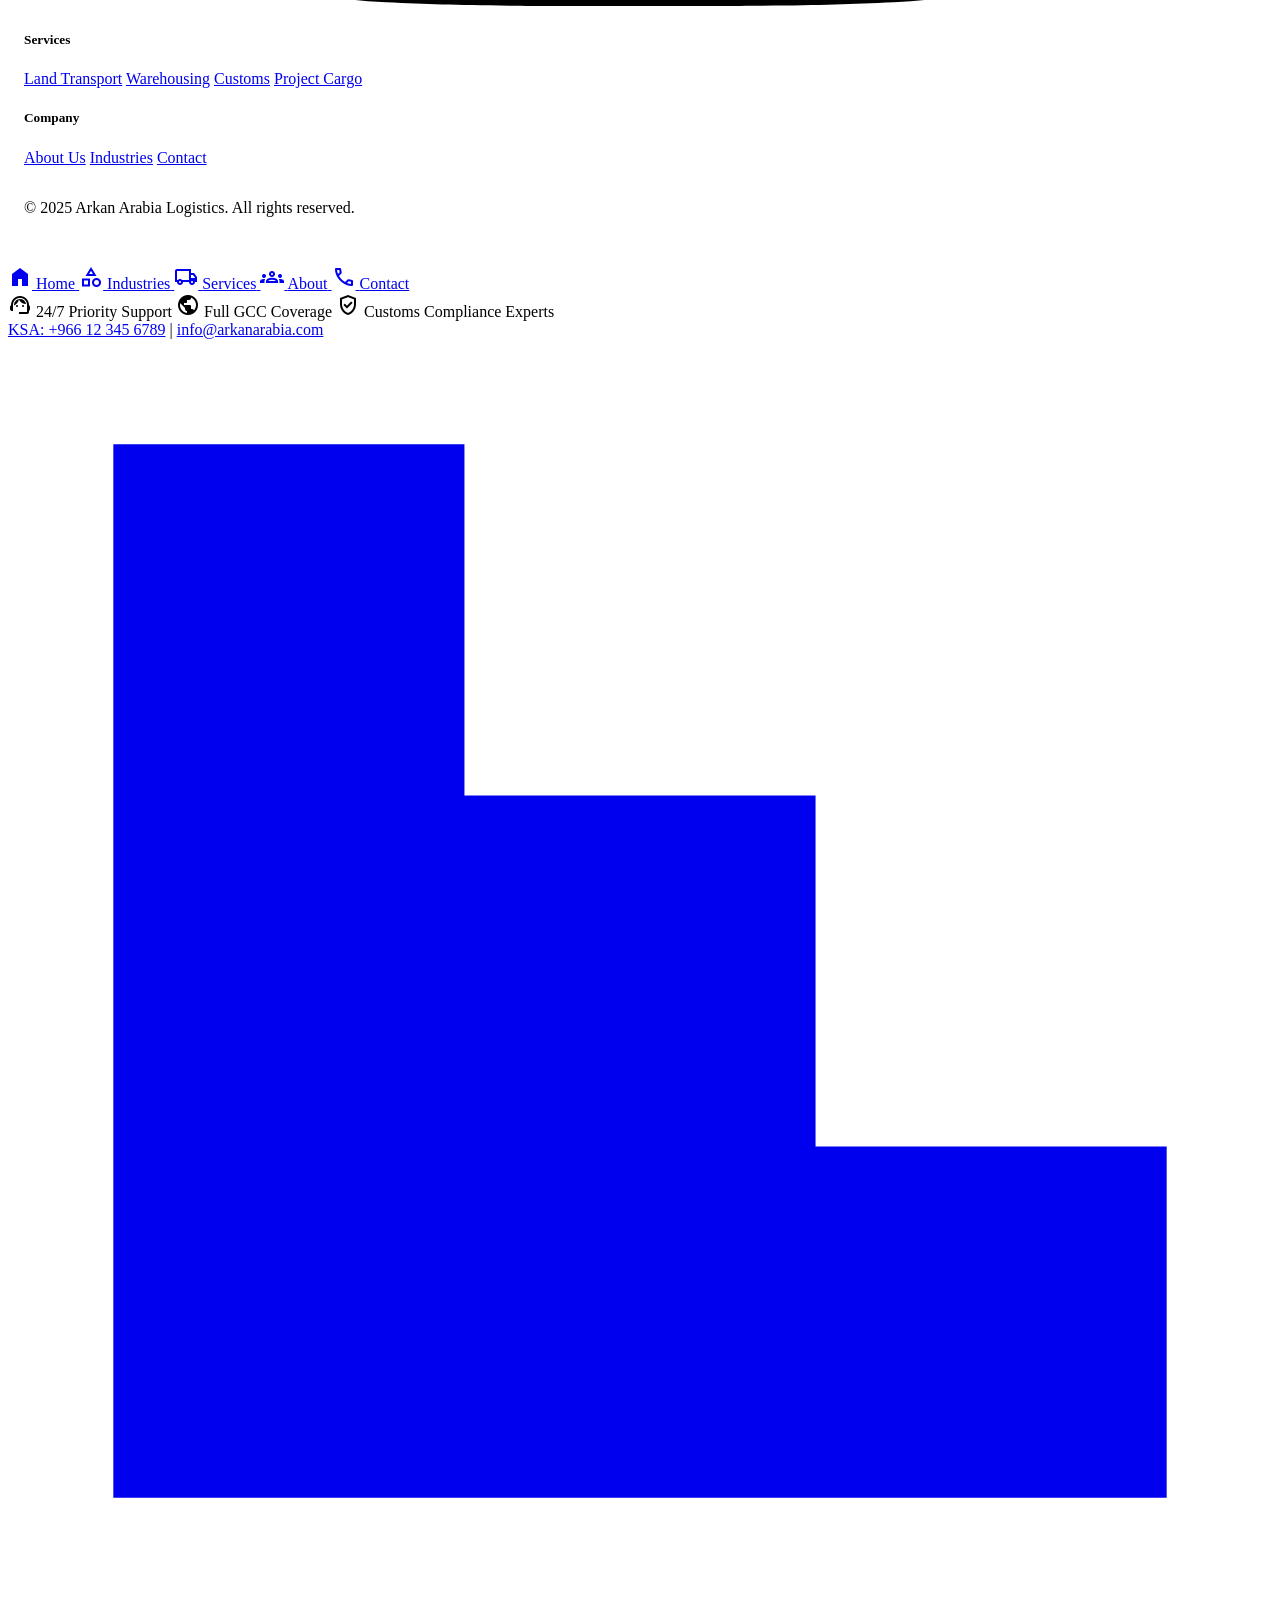
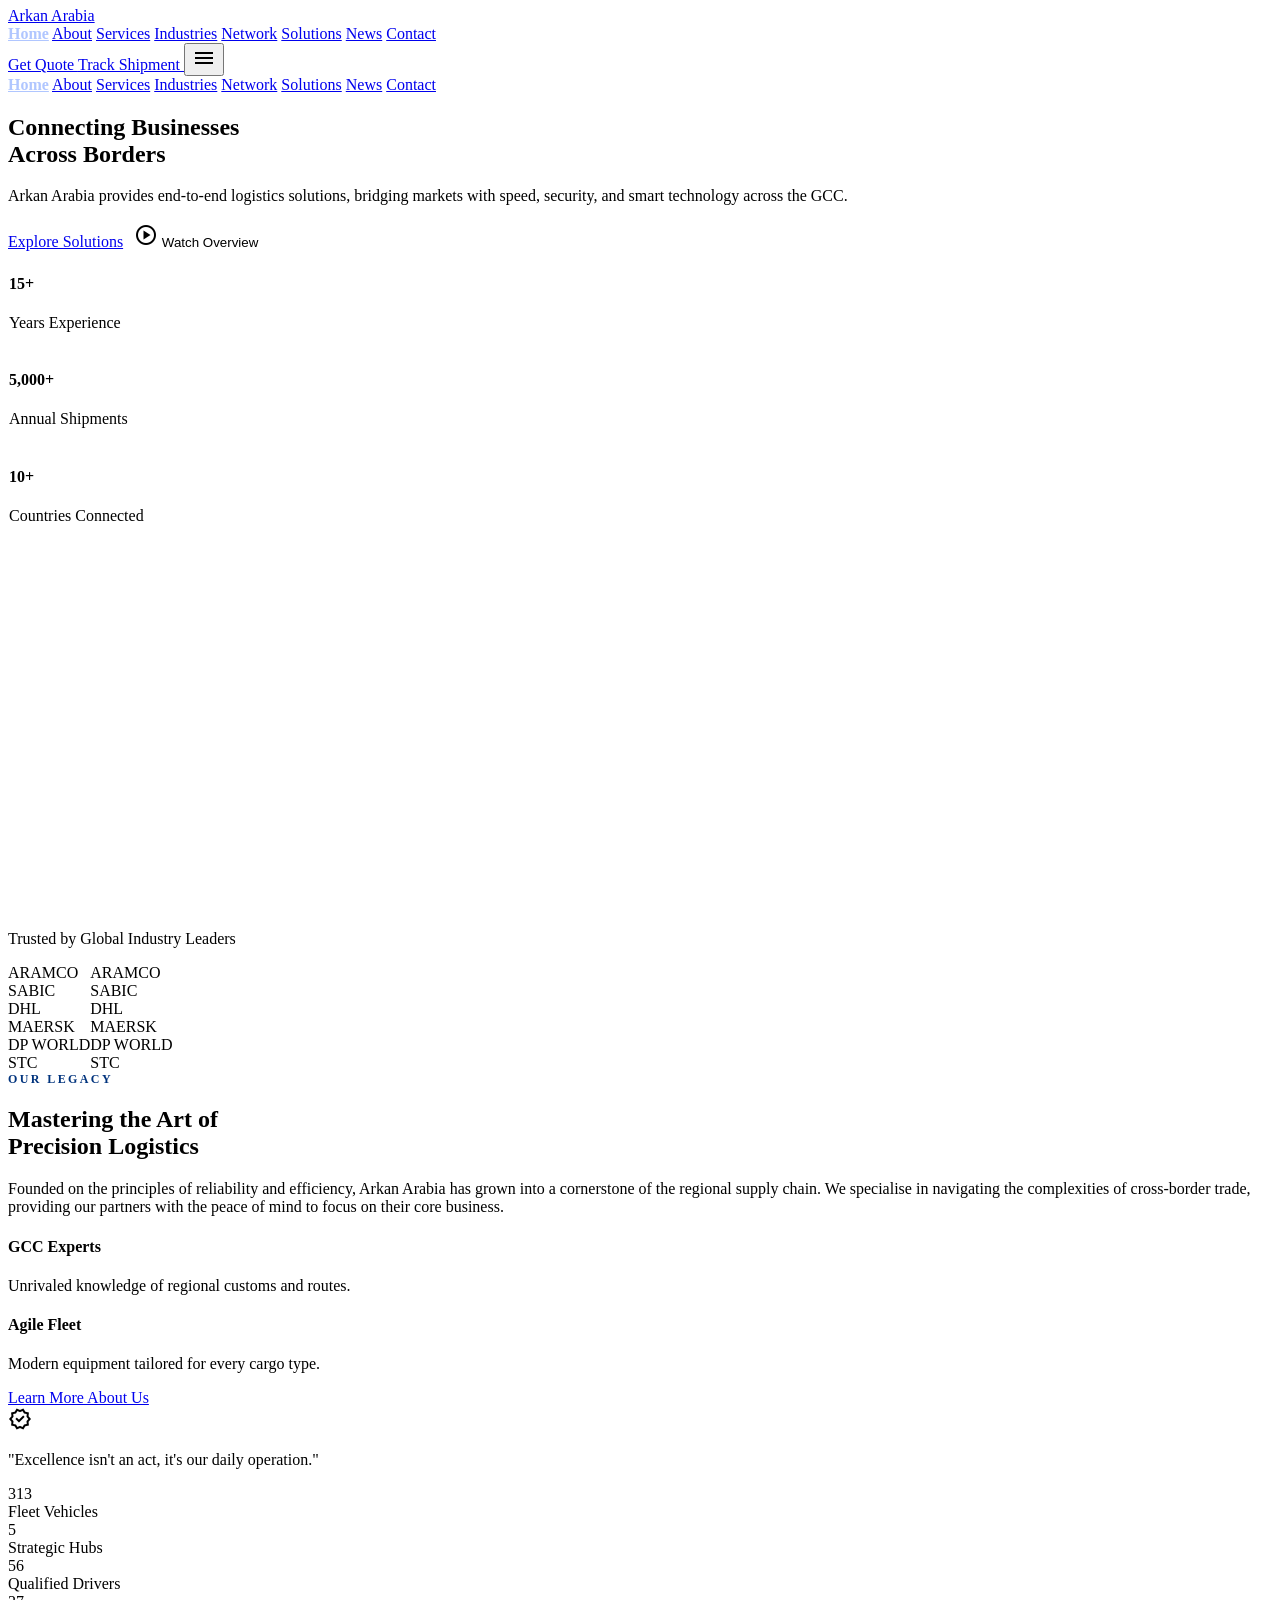
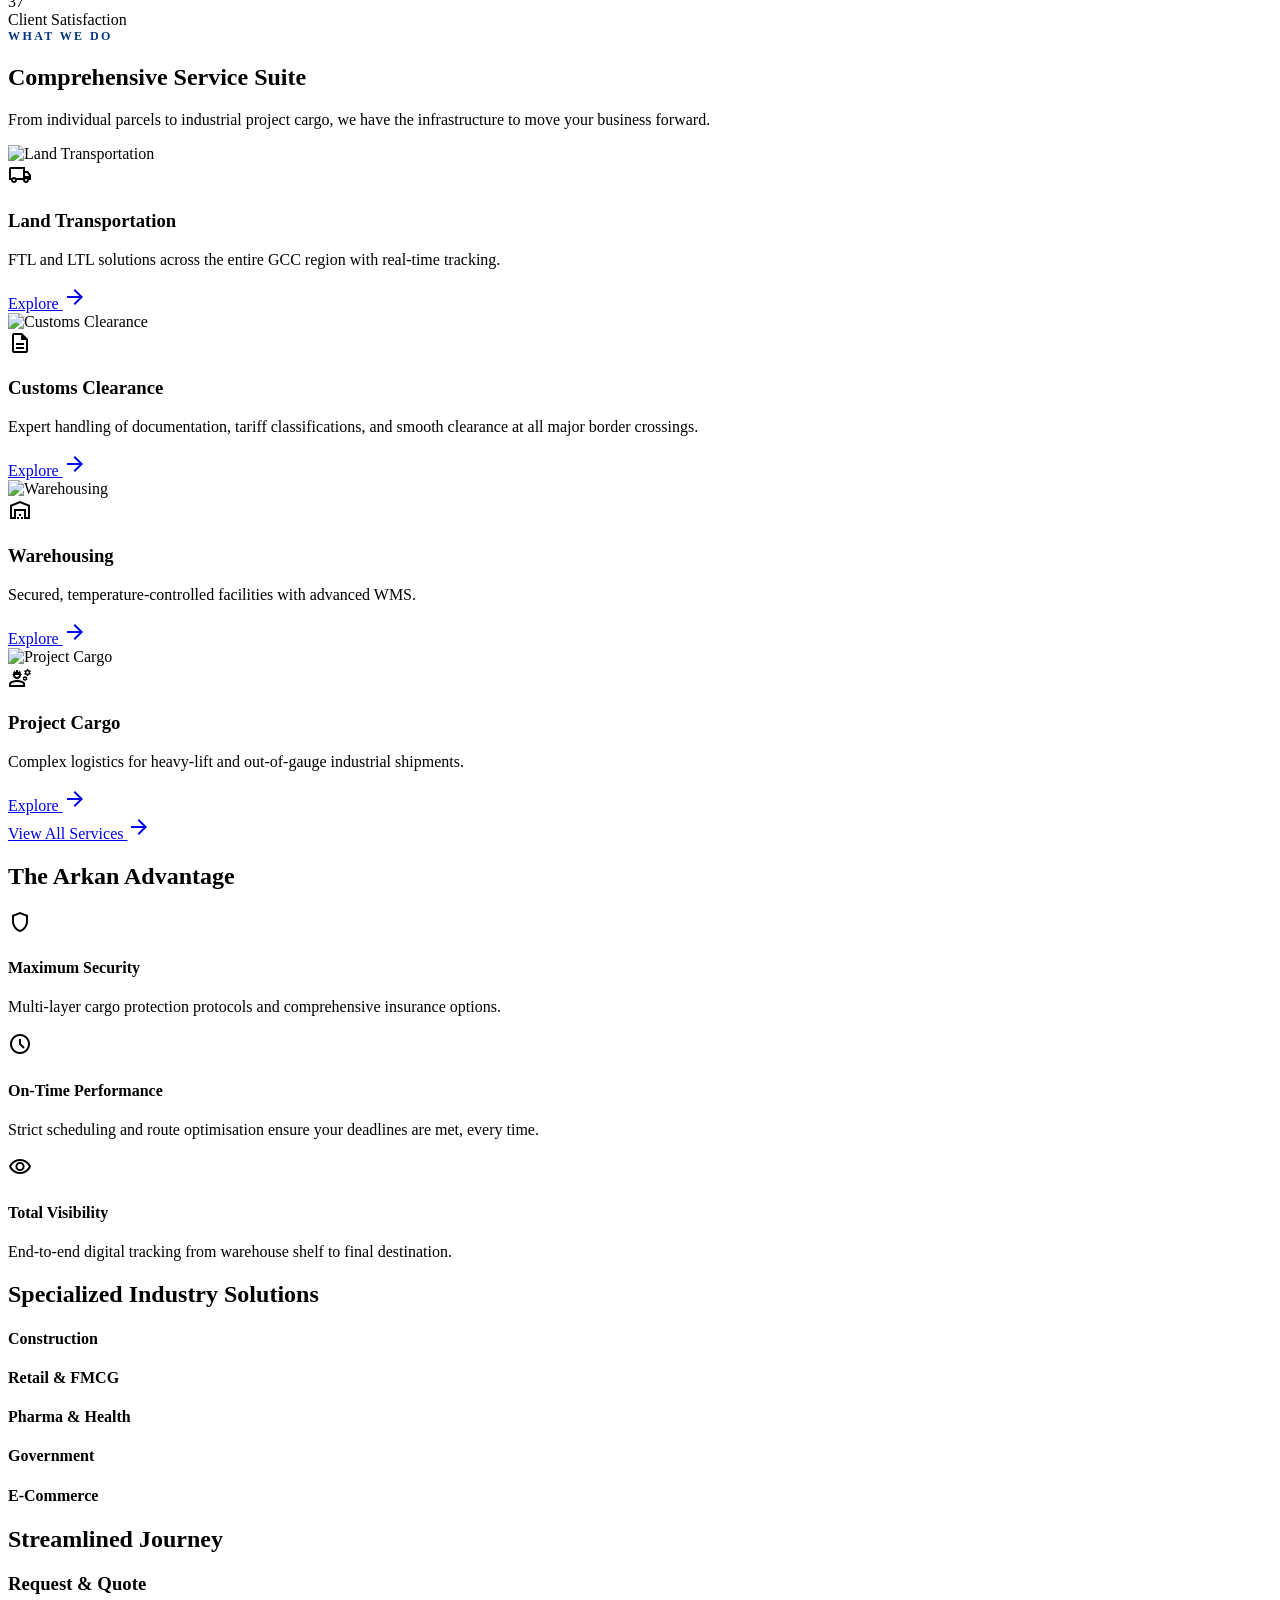
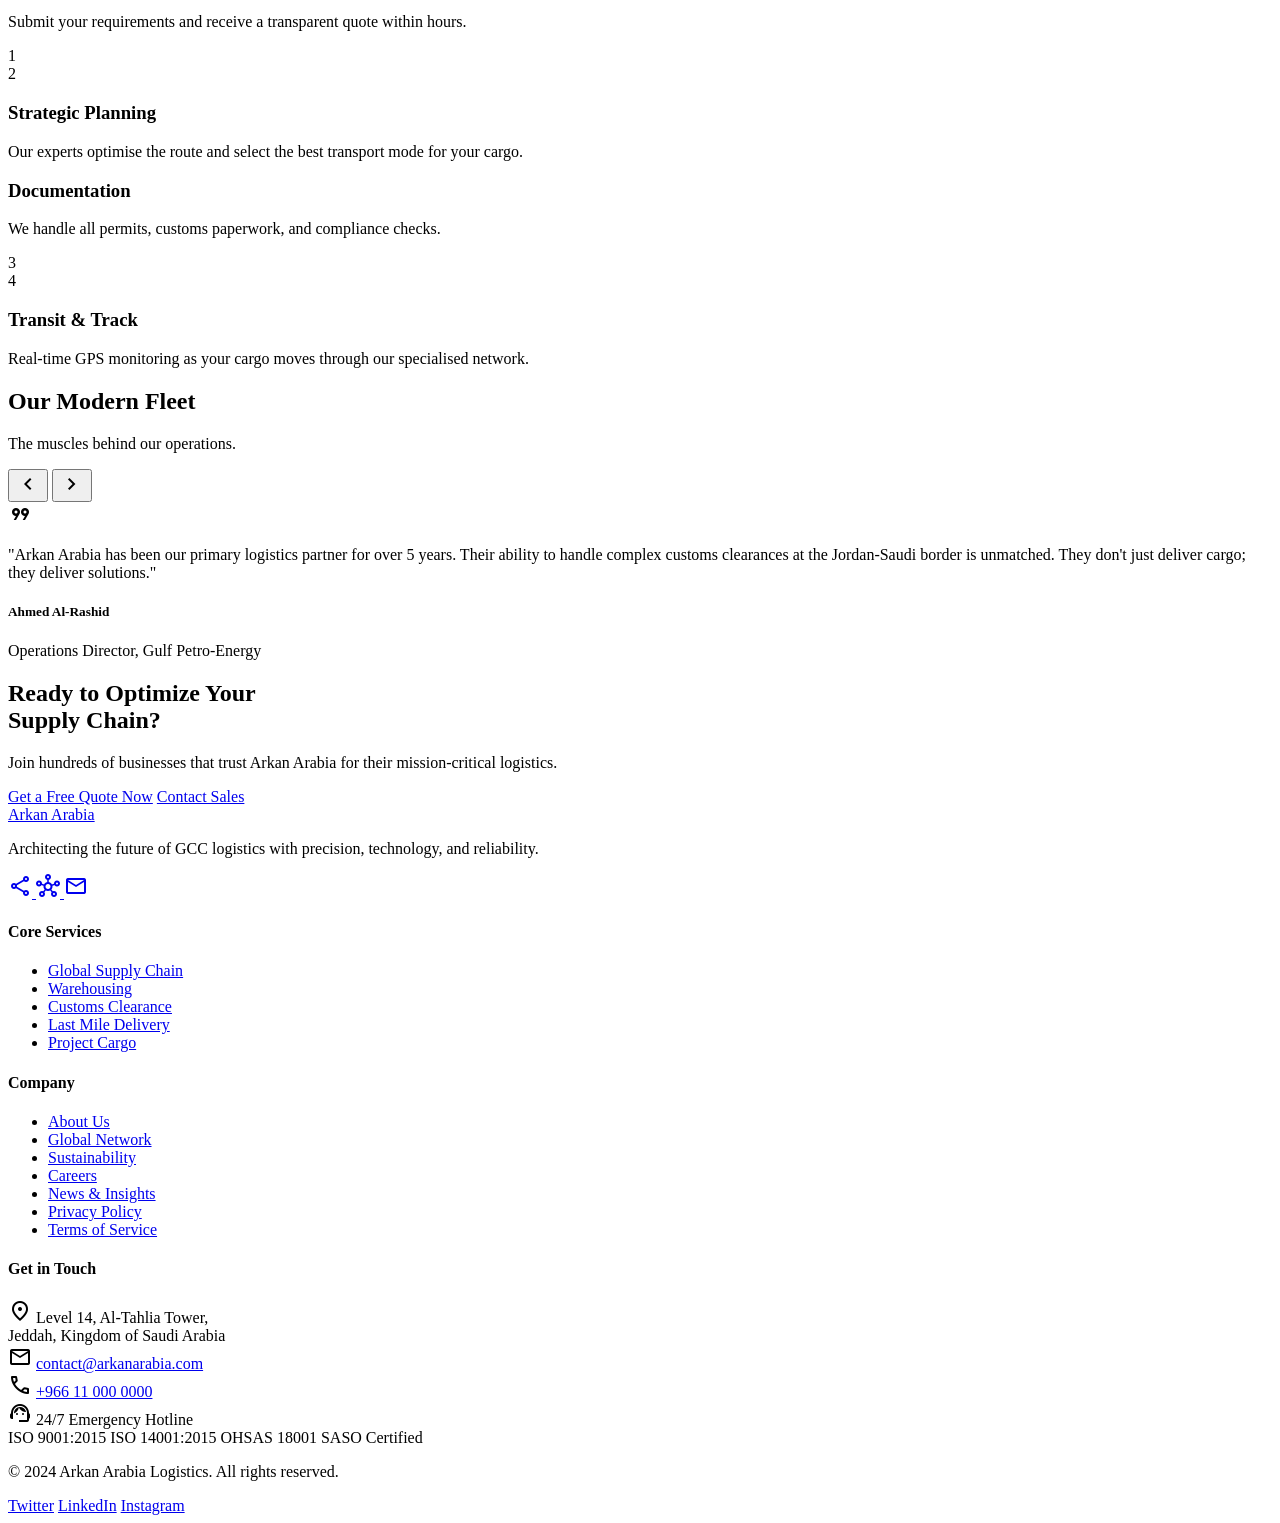
==== commit aa69ed46: "feat: extract mobile footer into atomic component (components/mobile-footer.html)" ====
--- a/index.html
+++ b/index.html
@@ -460,52 +460,8 @@
       </div>
     </section>
 
-    <!-- MOBILE FOOTER -->
-    <footer class="w-full rounded-t-xl bg-tertiary flex flex-col gap-lg px-md py-xl" style="padding-left:16px;padding-right:16px;padding-top:32px;padding-bottom:32px;gap:24px;">
-      <div class="space-y-lg" style="gap:20px;">
-        <!-- Brand -->
-        <div class="flex flex-col gap-sm" style="gap:8px;">
-          <div class="flex items-center gap-sm">
-            <div class="w-8 h-8 bg-white/20 rounded-lg flex items-center justify-center">
-              <span class="material-symbols-outlined text-white" style="font-size:18px;">anchor</span>
-            </div>
-            <span class="font-h1 font-bold text-white text-base">Arkan Arabia</span>
-          </div>
-          <p class="text-white/60 text-sm leading-relaxed">Your trusted logistics partner for seamless GCC connectivity and beyond.</p>
-          <div class="flex gap-sm" style="gap:8px;">
-            <a href="#" class="w-9 h-9 bg-white/10 rounded-lg flex items-center justify-center border border-white/20 hover:bg-white/20 transition-colors" aria-label="LinkedIn">
-              <svg class="w-4 h-4 fill-white" viewBox="0 0 24 24"><path d="M20.447 20.452h-3.554v-5.569c0-1.328-.027-3.037-1.852-3.037-1.853 0-2.136 1.445-2.136 2.939v5.667H9.351V9h3.414v1.561h.046c.477-.9 1.637-1.85 3.37-1.85 3.601 0 4.267 2.37 4.267 5.455v6.286zM5.337 7.433a2.062 2.062 0 0 1-2.063-2.065 2.064 2.064 0 1 1 2.063 2.065zm1.782 13.019H3.555V9h3.564v11.452zM22.225 0H1.771C.792 0 0 .774 0 1.729v20.542C0 23.227.792 24 1.771 24h20.451C23.2 24 24 23.227 24 22.271V1.729C24 .774 23.2 0 22.222 0h.003z"/></svg>
-            </a>
-            <a href="#" class="w-9 h-9 bg-white/10 rounded-lg flex items-center justify-center border border-white/20 hover:bg-white/20 transition-colors" aria-label="Twitter">
-              <svg class="w-4 h-4 fill-white" viewBox="0 0 24 24"><path d="M18.244 2.25h3.308l-7.227 8.26 8.502 11.24H16.17l-5.214-6.817L4.99 21.75H1.68l7.73-8.835L1.254 2.25H8.08l4.713 6.231zm-1.161 17.52h1.833L7.084 4.126H5.117z"/></svg>
-            </a>
-            <a href="#" class="w-9 h-9 bg-white/10 rounded-lg flex items-center justify-center border border-white/20 hover:bg-white/20 transition-colors" aria-label="Instagram">
-              <svg class="w-4 h-4 fill-white" viewBox="0 0 24 24"><path d="M12 2.163c3.204 0 3.584.012 4.85.07 3.252.148 4.771 1.691 4.919 4.919.058 1.265.069 1.645.069 4.849 0 3.205-.012 3.584-.069 4.849-.149 3.225-1.664 4.771-4.919 4.919-1.266.058-1.644.07-4.85.07-3.204 0-3.584-.012-4.849-.07-3.26-.149-4.771-1.699-4.919-4.92-.058-1.265-.07-1.644-.07-4.849 0-3.204.013-3.583.07-4.849.149-3.227 1.664-4.771 4.919-4.919 1.266-.057 1.645-.069 4.849-.069zM12 0C8.741 0 8.333.014 7.053.072 2.695.272.273 2.69.073 7.052.014 8.333 0 8.741 0 12c0 3.259.014 3.668.072 4.948.2 4.358 2.618 6.78 6.98 6.98C8.333 23.986 8.741 24 12 24c3.259 0 3.668-.014 4.948-.072 4.354-.2 6.782-2.618 6.979-6.98.059-1.28.073-1.689.073-4.948 0-3.259-.014-3.667-.072-4.947-.196-4.354-2.617-6.78-6.979-6.98C15.668.014 15.259 0 12 0zm0 5.838a6.162 6.162 0 1 0 0 12.324 6.162 6.162 0 0 0 0-12.324zM12 16a4 4 0 1 1 0-8 4 4 0 0 1 0 8zm6.406-11.845a1.44 1.44 0 1 0 0 2.881 1.44 1.44 0 0 0 0-2.881z"/></svg>
-            </a>
-          </div>
-        </div>
-        <!-- Footer Links Grid -->
-        <div class="grid grid-cols-2 gap-md" style="gap:16px;">
-          <div class="space-y-sm" style="gap:8px;">
-            <h5 class="text-white font-semibold text-sm">Services</h5>
-            <a href="./pages/services.html" class="block text-white/60 text-sm hover:text-white transition-colors">Land Transport</a>
-            <a href="./pages/services.html" class="block text-white/60 text-sm hover:text-white transition-colors">Warehousing</a>
-            <a href="./pages/services.html" class="block text-white/60 text-sm hover:text-white transition-colors">Customs</a>
-            <a href="./pages/services.html" class="block text-white/60 text-sm hover:text-white transition-colors">Project Cargo</a>
-          </div>
-          <div class="space-y-sm" style="gap:8px;">
-            <h5 class="text-white font-semibold text-sm">Company</h5>
-            <a href="./pages/about.html" class="block text-white/60 text-sm hover:text-white transition-colors">About Us</a>
-            <a href="./pages/industries.html" class="block text-white/60 text-sm hover:text-white transition-colors">Industries</a>
-            <a href="./pages/contact.html" class="block text-white/60 text-sm hover:text-white transition-colors">Contact</a>
-          </div>
-        </div>
-      </div>
-      <!-- Bottom bar -->
-      <div class="border-t border-white/10 pt-md text-center" style="padding-top:16px;">
-        <p class="text-white/40 text-xs">&copy; 2025 Arkan Arabia Logistics. All rights reserved.</p>
-      </div>
-    </footer>
+    <!-- MOBILE FOOTER (atomic component) -->
+    <div id="mob-footer"></div>
 
   </main>
   <!-- END MOBILE MAIN -->
